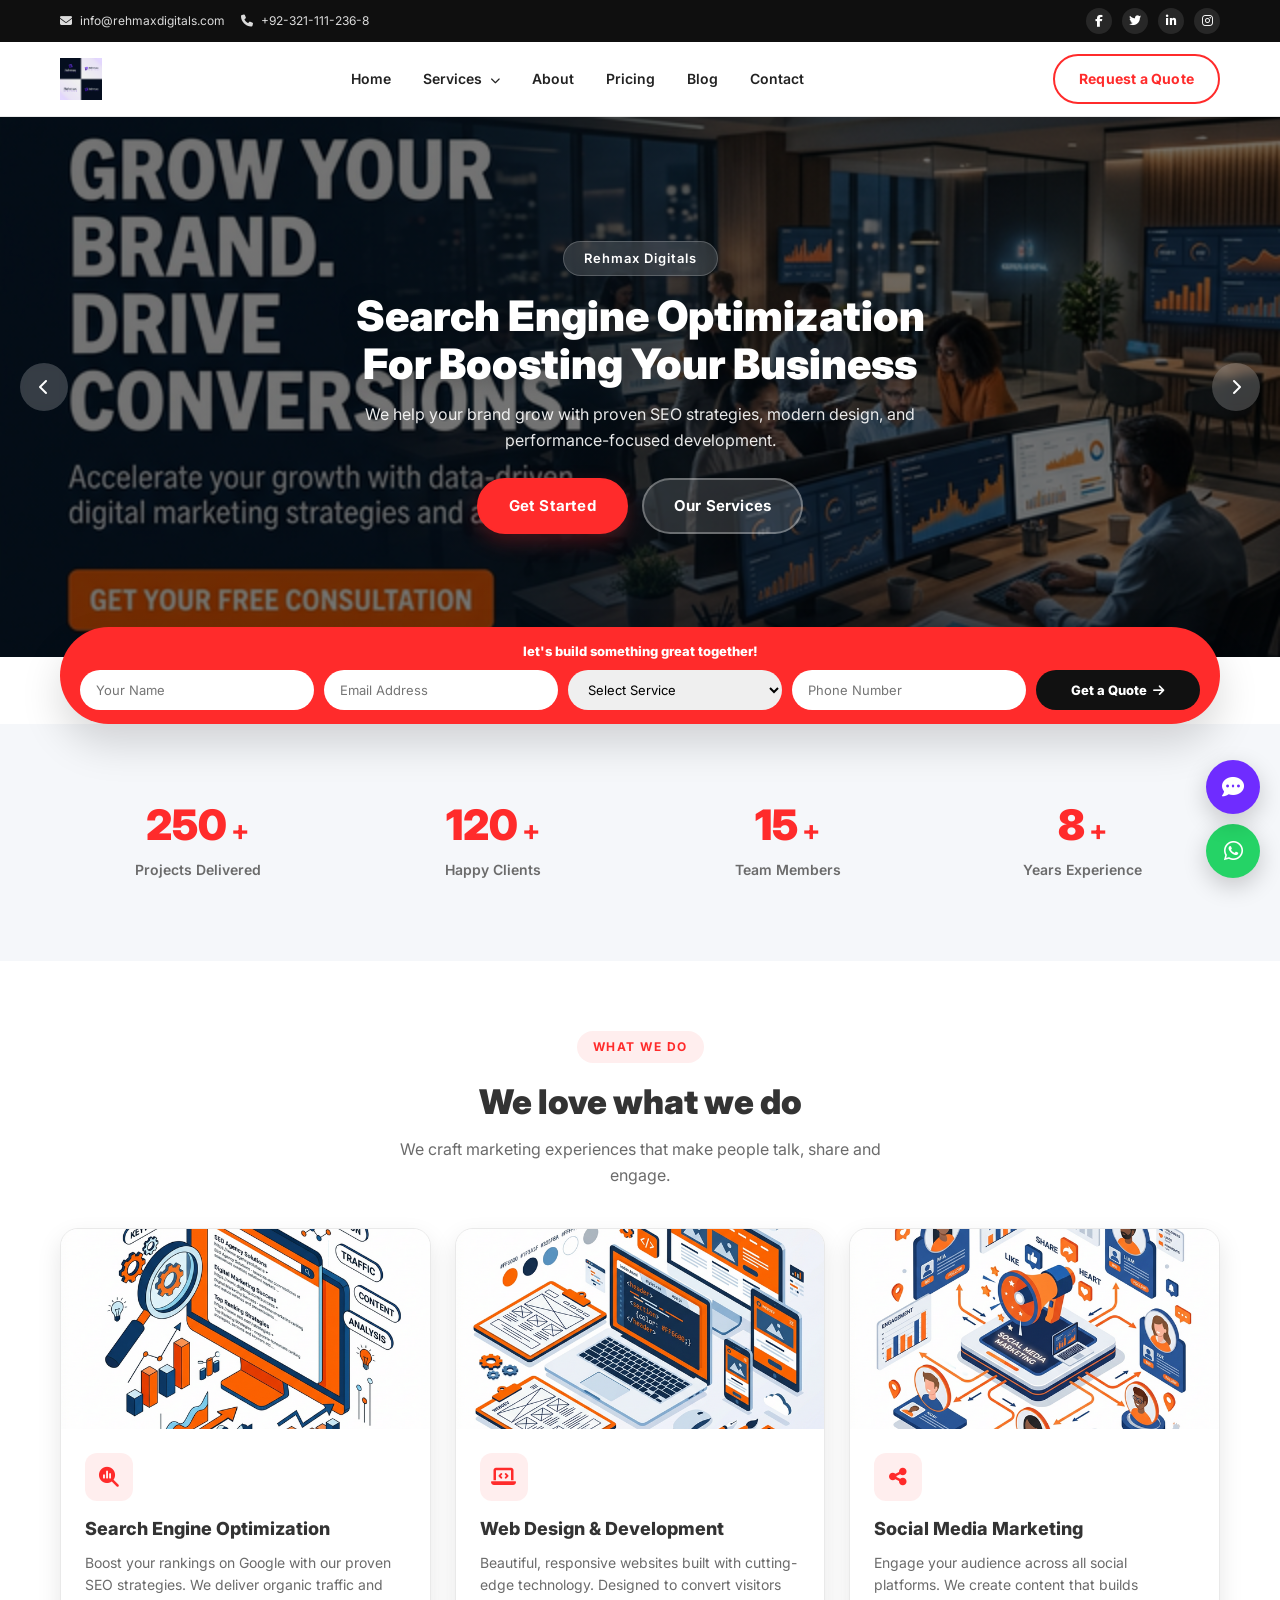
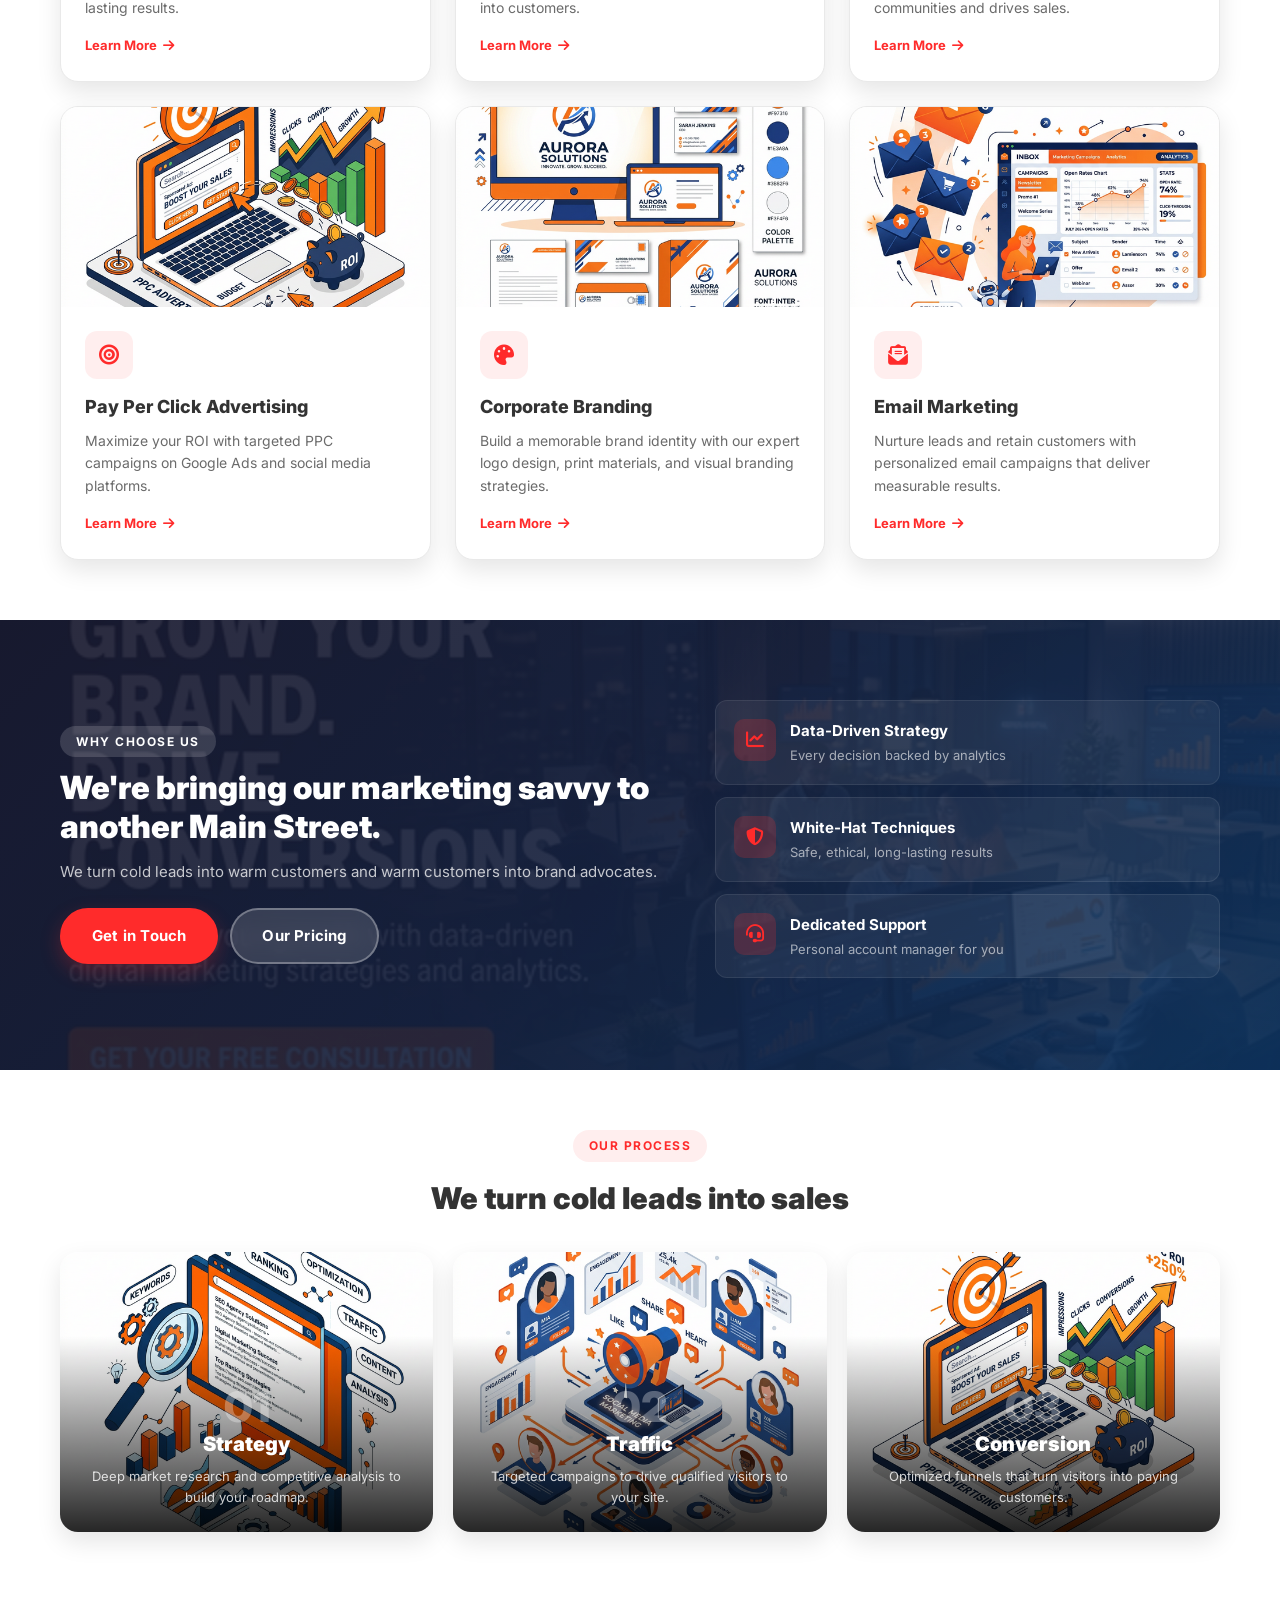
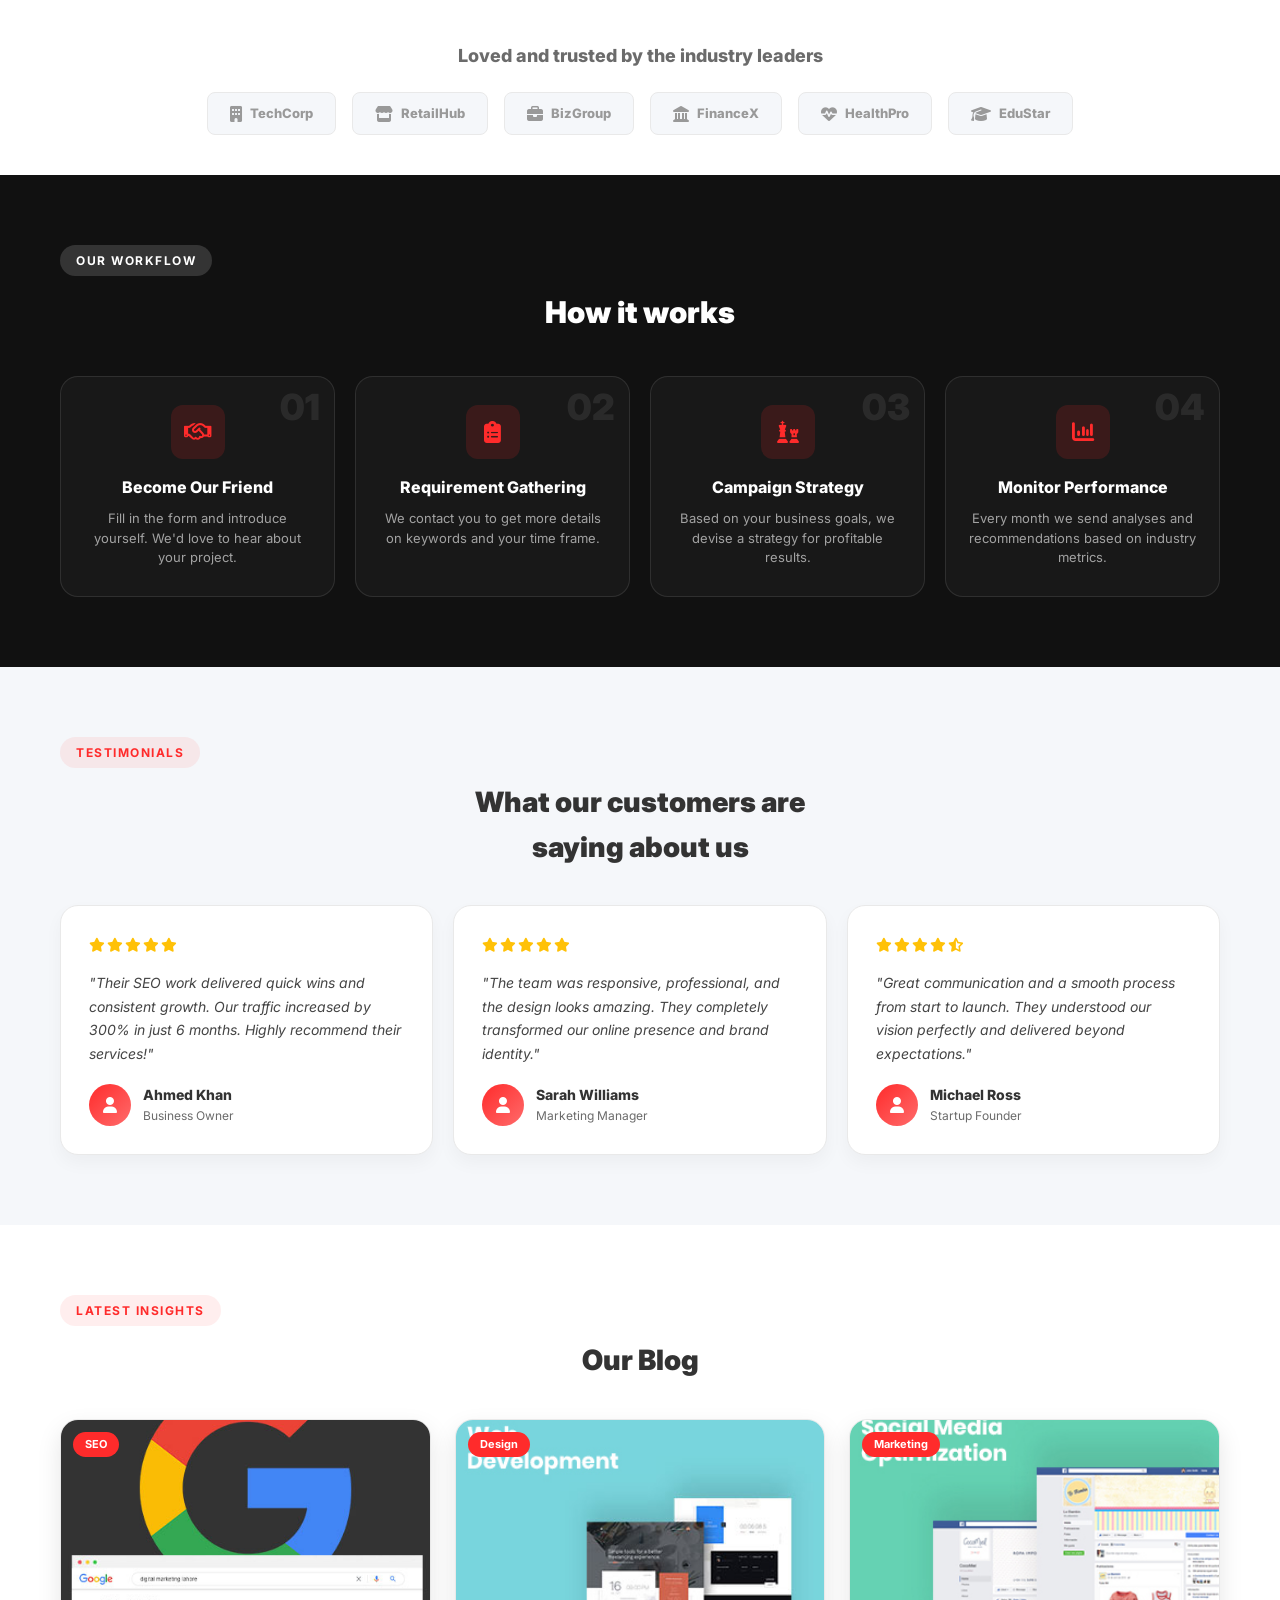
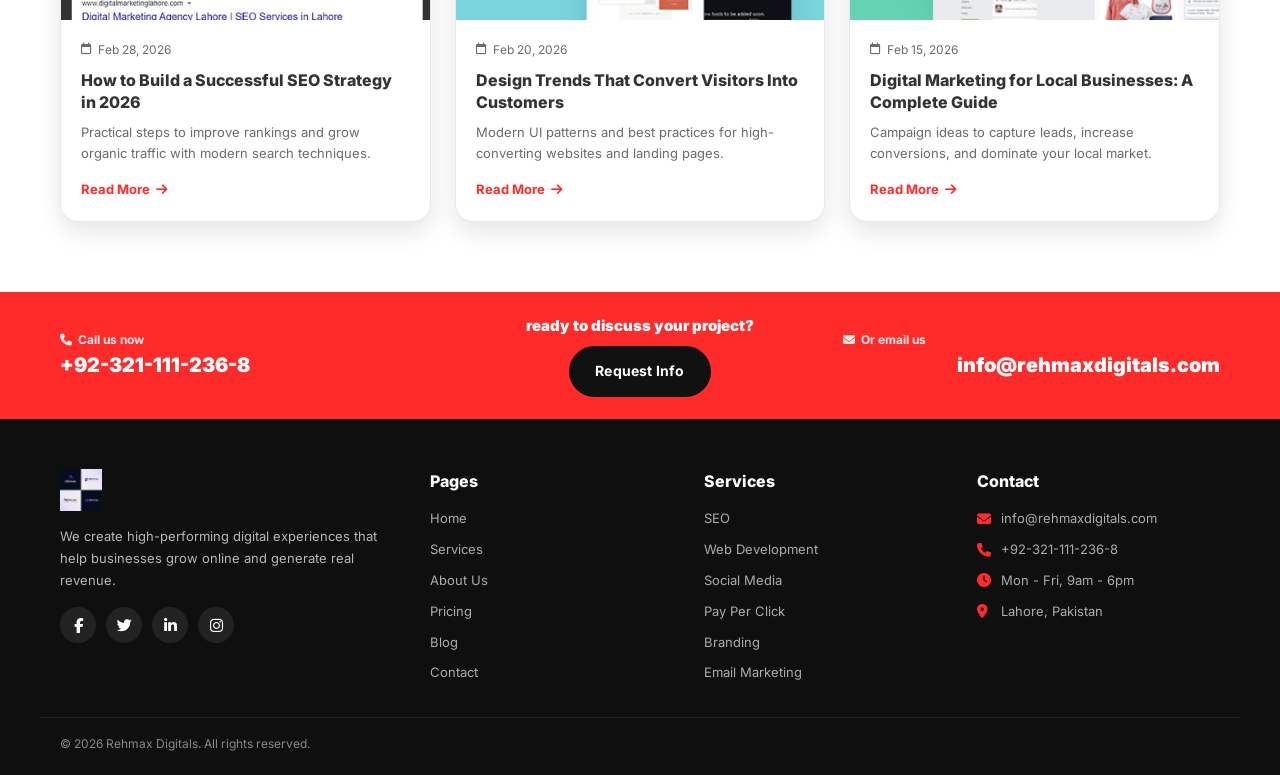
==== index.html @ 77e0606b "feat: Add initial website structure including home, about, services, contact, pricing, blog pages, a" ====
<!DOCTYPE html>
<html lang="en">

<head>
    <meta charset="UTF-8">
    <meta name="viewport" content="width=device-width, initial-scale=1.0">
    <title>Rehmax Digitals - Digital Marketing Agency</title>
    <meta name="description"
        content="Rehmax Digitals is a professional digital marketing agency providing SEO, SMM, web development, branding, and design services. Elevate your brand's online presence.">
    <link rel="stylesheet" href="style.css">
    <link href="https://fonts.googleapis.com/css2?family=Inter:wght@300;400;500;600;700;800;900&display=swap"
        rel="stylesheet">
    <link rel="stylesheet" href="https://cdnjs.cloudflare.com/ajax/libs/font-awesome/6.5.0/css/all.min.css">
</head>

<body>
    <!-- Top Bar -->
    <div class="topbar">
        <div class="container topbar__inner">
            <div class="topbar__left">
                <a class="topbar__item" href="mailto:info@rehmaxdigitals.com">
                    <i class="fa-solid fa-envelope"></i>
                    <span>info@rehmaxdigitals.com</span>
                </a>
                <a class="topbar__item" href="tel:+923211112368">
                    <i class="fa-solid fa-phone"></i>
                    <span>+92-321-111-236-8</span>
                </a>
            </div>
            <div class="topbar__right">
                <a class="topbar__social" href="#" aria-label="Facebook"><i class="fa-brands fa-facebook-f"></i></a>
                <a class="topbar__social" href="#" aria-label="Twitter"><i class="fa-brands fa-twitter"></i></a>
                <a class="topbar__social" href="#" aria-label="LinkedIn"><i class="fa-brands fa-linkedin-in"></i></a>
                <a class="topbar__social" href="#" aria-label="Instagram"><i class="fa-brands fa-instagram"></i></a>
            </div>
        </div>
    </div>

    <!-- Header with Mega Menu -->
    <header class="header" id="siteHeader">
        <div class="container header__inner">
            <a class="brand" href="index.html">
                <img src="./images/Rehmax Logo.jpg" alt="Rehmax Digitals" class="brand__logo">
            </a>
            <nav class="nav" id="navMenu">
                <a class="nav__link" href="index.html">Home</a>
                <div class="nav__dropdown">
                    <a class="nav__link nav__link--has-child" href="services.html">Services <i
                            class="fa-solid fa-chevron-down nav__chevron"></i></a>
                    <div class="mega-menu">
                        <div class="mega-menu__inner">
                            <div class="mega-menu__col">
                                <div class="mega-menu__heading">Digital Marketing</div>
                                <a class="mega-menu__link" href="services.html#seo">Search Engine Optimization</a>
                                <a class="mega-menu__link" href="services.html#smo">Social Media Optimization</a>
                                <a class="mega-menu__link" href="services.html#ppc">Pay Per Click</a>
                                <a class="mega-menu__link" href="services.html#email">Email Marketing</a>
                                <a class="mega-menu__link" href="services.html#reputation">Reputation Management</a>
                            </div>
                            <div class="mega-menu__col">
                                <div class="mega-menu__heading">Development</div>
                                <a class="mega-menu__link" href="services.html#webdev">Web Development</a>
                                <a class="mega-menu__link" href="services.html#ecommerce">Ecommerce Development</a>
                                <a class="mega-menu__link" href="services.html#app">App Development</a>
                            </div>
                            <div class="mega-menu__col">
                                <div class="mega-menu__heading">Branding &amp; Design</div>
                                <a class="mega-menu__link" href="services.html#branding">Corporate Branding</a>
                                <a class="mega-menu__link" href="services.html#logo">Logo Design</a>
                                <a class="mega-menu__link" href="services.html#graphic">Graphic Design</a>
                                <a class="mega-menu__link" href="services.html#video">Animated Videos</a>
                            </div>
                            <div class="mega-menu__col mega-menu__col--cta">
                                <div class="mega-menu__heading">Get Started</div>
                                <p class="mega-menu__desc">Ready to grow your business? Let's discuss your project
                                    today.</p>
                                <a class="btn btn--primary btn--small" href="contact.html">Request a Quote</a>
                            </div>
                        </div>
                    </div>
                </div>
                <a class="nav__link" href="about.html">About</a>
                <a class="nav__link" href="pricing.html">Pricing</a>
                <a class="nav__link" href="blog.html">Blog</a>
                <a class="nav__link" href="contact.html">Contact</a>
            </nav>
            <div class="header__actions">
                <a class="btn btn--outline" href="contact.html">Request a Quote</a>
                <button class="nav-toggle" id="navToggle" aria-label="Open menu">
                    <span class="bar"></span>
                    <span class="bar"></span>
                    <span class="bar"></span>
                </button>
            </div>
        </div>
    </header>

    <!-- Hero Slider -->
    <section class="hero">
        <div class="hero__slider" id="heroSlider">
            <div class="hero__slide is-active" data-slide="0">
                <div class="hero__bg"
                    style="background-image:linear-gradient(rgba(0,0,0,0.55),rgba(0,0,0,0.55)),url('./images/hero-1.png')">
                </div>
                <div class="container hero__content">
                    <span class="hero__badge">Rehmax Digitals</span>
                    <h1 class="hero__title">Search Engine Optimization<br>For Boosting Your Business</h1>
                    <p class="hero__text">We help your brand grow with proven SEO strategies, modern design, and
                        performance-focused development.</p>
                    <div class="hero__cta">
                        <a class="btn btn--primary btn--lg" href="contact.html">Get Started</a>
                        <a class="btn btn--glass btn--lg" href="services.html">Our Services</a>
                    </div>
                </div>
            </div>
            <div class="hero__slide" data-slide="1">
                <div class="hero__bg"
                    style="background-image:linear-gradient(rgba(0,0,0,0.55),rgba(0,0,0,0.55)),url('./images/hero-2.png')">
                </div>
                <div class="container hero__content">
                    <span class="hero__badge">Digital Excellence</span>
                    <h1 class="hero__title">Digital Marketing That<br>Drives Real Results</h1>
                    <p class="hero__text">From strategy to execution, we craft campaigns that convert and scale your
                        business.</p>
                    <div class="hero__cta">
                        <a class="btn btn--primary btn--lg" href="contact.html">Contact Us</a>
                        <a class="btn btn--glass btn--lg" href="pricing.html">See Pricing</a>
                    </div>
                </div>
            </div>
            <div class="hero__slide" data-slide="2">
                <div class="hero__bg"
                    style="background-image:linear-gradient(rgba(0,0,0,0.55),rgba(0,0,0,0.55)),url('./images/hero-3.png')">
                </div>
                <div class="container hero__content">
                    <span class="hero__badge">Creative Solutions</span>
                    <h1 class="hero__title">Creative Branding &amp; Design<br>For Modern Businesses</h1>
                    <p class="hero__text">Stand out from the crowd with stunning brand identity, web design, and visual
                        content.</p>
                    <div class="hero__cta">
                        <a class="btn btn--primary btn--lg" href="contact.html">Start a Project</a>
                        <a class="btn btn--glass btn--lg" href="about.html">About Us</a>
                    </div>
                </div>
            </div>
            <button class="hero__arrow hero__arrow--prev" id="heroPrev" aria-label="Previous slide"><i
                    class="fa-solid fa-chevron-left"></i></button>
            <button class="hero__arrow hero__arrow--next" id="heroNext" aria-label="Next slide"><i
                    class="fa-solid fa-chevron-right"></i></button>
            <div class="hero__dots" id="heroDots">
                <button class="hero__dot is-active" data-slide="0"></button>
                <button class="hero__dot" data-slide="1"></button>
                <button class="hero__dot" data-slide="2"></button>
            </div>
        </div>
    </section>

    <!-- Lead Strip -->
    <section class="lead-strip" aria-label="Lead form">
        <div class="container">
            <div class="lead-strip__card">
                <div class="lead-strip__title">let's build something great together!</div>
                <form class="lead-strip__form" id="leadForm">
                    <input class="lead-strip__input" type="text" name="name" placeholder="Your Name" required>
                    <input class="lead-strip__input" type="email" name="email" placeholder="Email Address" required>
                    <select class="lead-strip__input" name="service" required>
                        <option value="">Select Service</option>
                        <option value="seo">SEO</option>
                        <option value="web">Web Development</option>
                        <option value="marketing">Digital Marketing</option>
                        <option value="branding">Branding</option>
                        <option value="design">Graphic Design</option>
                    </select>
                    <input class="lead-strip__input" type="tel" name="phone" placeholder="Phone Number">
                    <button class="lead-strip__btn" type="submit">Get a Quote <i
                            class="fa-solid fa-arrow-right"></i></button>
                </form>
            </div>
        </div>
    </section>

    <!-- Stats Counter -->
    <section class="stats">
        <div class="container">
            <div class="stats__grid">
                <div class="stats__item">
                    <div class="stats__number" data-count="250">0</div>
                    <div class="stats__plus">+</div>
                    <div class="stats__label">Projects Delivered</div>
                </div>
                <div class="stats__item">
                    <div class="stats__number" data-count="120">0</div>
                    <div class="stats__plus">+</div>
                    <div class="stats__label">Happy Clients</div>
                </div>
                <div class="stats__item">
                    <div class="stats__number" data-count="15">0</div>
                    <div class="stats__plus">+</div>
                    <div class="stats__label">Team Members</div>
                </div>
                <div class="stats__item">
                    <div class="stats__number" data-count="8">0</div>
                    <div class="stats__plus">+</div>
                    <div class="stats__label">Years Experience</div>
                </div>
            </div>
        </div>
    </section>

    <!-- Services Section -->
    <section class="what" id="services">
        <div class="container">
            <div class="what__head">
                <span class="section-tag">What We Do</span>
                <h2 class="what__title">We love what we do</h2>
                <p class="what__sub">We craft marketing experiences that make people talk, share and engage.</p>
            </div>

            <div class="services-showcase">
                <div class="service-card-new">
                    <div class="service-card-new__img">
                        <img src="./images/seo-service.png" alt="SEO Services" loading="lazy">
                    </div>
                    <div class="service-card-new__body">
                        <div class="service-card-new__icon"><i class="fa-solid fa-magnifying-glass-chart"></i></div>
                        <h3 class="service-card-new__title">Search Engine Optimization</h3>
                        <p class="service-card-new__text">Boost your rankings on Google with our proven SEO strategies.
                            We deliver organic traffic and lasting results.</p>
                        <a class="service-card-new__link" href="services.html#seo">Learn More <i
                                class="fa-solid fa-arrow-right"></i></a>
                    </div>
                </div>
                <div class="service-card-new">
                    <div class="service-card-new__img">
                        <img src="./images/web-design-service.png" alt="Web Design" loading="lazy">
                    </div>
                    <div class="service-card-new__body">
                        <div class="service-card-new__icon"><i class="fa-solid fa-laptop-code"></i></div>
                        <h3 class="service-card-new__title">Web Design &amp; Development</h3>
                        <p class="service-card-new__text">Beautiful, responsive websites built with cutting-edge
                            technology. Designed to convert visitors into customers.</p>
                        <a class="service-card-new__link" href="services.html#webdev">Learn More <i
                                class="fa-solid fa-arrow-right"></i></a>
                    </div>
                </div>
                <div class="service-card-new">
                    <div class="service-card-new__img">
                        <img src="./images/social-media-service.png" alt="Social Media" loading="lazy">
                    </div>
                    <div class="service-card-new__body">
                        <div class="service-card-new__icon"><i class="fa-solid fa-share-nodes"></i></div>
                        <h3 class="service-card-new__title">Social Media Marketing</h3>
                        <p class="service-card-new__text">Engage your audience across all social platforms. We create
                            content that builds communities and drives sales.</p>
                        <a class="service-card-new__link" href="services.html#smo">Learn More <i
                                class="fa-solid fa-arrow-right"></i></a>
                    </div>
                </div>
                <div class="service-card-new">
                    <div class="service-card-new__img">
                        <img src="./images/ppc-service.png" alt="Pay Per Click" loading="lazy">
                    </div>
                    <div class="service-card-new__body">
                        <div class="service-card-new__icon"><i class="fa-solid fa-bullseye"></i></div>
                        <h3 class="service-card-new__title">Pay Per Click Advertising</h3>
                        <p class="service-card-new__text">Maximize your ROI with targeted PPC campaigns on Google Ads
                            and social media platforms.</p>
                        <a class="service-card-new__link" href="services.html#ppc">Learn More <i
                                class="fa-solid fa-arrow-right"></i></a>
                    </div>
                </div>
                <div class="service-card-new">
                    <div class="service-card-new__img">
                        <img src="./images/branding-service.png" alt="Branding" loading="lazy">
                    </div>
                    <div class="service-card-new__body">
                        <div class="service-card-new__icon"><i class="fa-solid fa-palette"></i></div>
                        <h3 class="service-card-new__title">Corporate Branding</h3>
                        <p class="service-card-new__text">Build a memorable brand identity with our expert logo design,
                            print materials, and visual branding strategies.</p>
                        <a class="service-card-new__link" href="services.html#branding">Learn More <i
                                class="fa-solid fa-arrow-right"></i></a>
                    </div>
                </div>
                <div class="service-card-new">
                    <div class="service-card-new__img">
                        <img src="./images/email-marketing.png" alt="Email Marketing" loading="lazy">
                    </div>
                    <div class="service-card-new__body">
                        <div class="service-card-new__icon"><i class="fa-solid fa-envelope-open-text"></i></div>
                        <h3 class="service-card-new__title">Email Marketing</h3>
                        <p class="service-card-new__text">Nurture leads and retain customers with personalized email
                            campaigns that deliver measurable results.</p>
                        <a class="service-card-new__link" href="services.html#email">Learn More <i
                                class="fa-solid fa-arrow-right"></i></a>
                    </div>
                </div>
            </div>
        </div>
    </section>

    <!-- CTA Banner -->
    <section class="cta-banner">
        <div class="cta-banner__overlay"></div>
        <div class="container cta-banner__inner">
            <div class="cta-banner__left">
                <span class="section-tag section-tag--light">Why Choose Us</span>
                <h2 class="cta-banner__title">We're bringing our marketing savvy to another Main Street.</h2>
                <p class="cta-banner__text">We turn cold leads into warm customers and warm customers into brand
                    advocates.</p>
                <div class="cta-banner__btns">
                    <a class="btn btn--primary btn--lg" href="contact.html">Get in Touch</a>
                    <a class="btn btn--glass btn--lg" href="pricing.html">Our Pricing</a>
                </div>
            </div>
            <div class="cta-banner__right">
                <div class="cta-banner__feature">
                    <div class="cta-banner__feature-icon"><i class="fa-solid fa-chart-line"></i></div>
                    <div>
                        <div class="cta-banner__feature-title">Data-Driven Strategy</div>
                        <div class="cta-banner__feature-text">Every decision backed by analytics</div>
                    </div>
                </div>
                <div class="cta-banner__feature">
                    <div class="cta-banner__feature-icon"><i class="fa-solid fa-shield-halved"></i></div>
                    <div>
                        <div class="cta-banner__feature-title">White-Hat Techniques</div>
                        <div class="cta-banner__feature-text">Safe, ethical, long-lasting results</div>
                    </div>
                </div>
                <div class="cta-banner__feature">
                    <div class="cta-banner__feature-icon"><i class="fa-solid fa-headset"></i></div>
                    <div>
                        <div class="cta-banner__feature-title">Dedicated Support</div>
                        <div class="cta-banner__feature-text">Personal account manager for you</div>
                    </div>
                </div>
            </div>
        </div>
    </section>

    <!-- Tiles: Strategy -> Traffic -> Conversion -->
    <section class="tiles">
        <div class="container">
            <span class="section-tag">Our Process</span>
            <h2 class="tiles__title">We turn cold leads into sales</h2>
            <div class="tiles__grid">
                <div class="tile">
                    <div class="tile__img">
                        <img src="./images/seo-service.png" alt="Strategy" loading="lazy">
                    </div>
                    <div class="tile__overlay">
                        <div class="tile__number">01</div>
                        <div class="tile__label">Strategy</div>
                        <p class="tile__desc">Deep market research and competitive analysis to build your roadmap.</p>
                    </div>
                </div>
                <div class="tile">
                    <div class="tile__img">
                        <img src="./images/social-media-service.png" alt="Traffic" loading="lazy">
                    </div>
                    <div class="tile__overlay">
                        <div class="tile__number">02</div>
                        <div class="tile__label">Traffic</div>
                        <p class="tile__desc">Targeted campaigns to drive qualified visitors to your site.</p>
                    </div>
                </div>
                <div class="tile">
                    <div class="tile__img">
                        <img src="./images/ppc-service.png" alt="Conversion" loading="lazy">
                    </div>
                    <div class="tile__overlay">
                        <div class="tile__number">03</div>
                        <div class="tile__label">Conversion</div>
                        <p class="tile__desc">Optimized funnels that turn visitors into paying customers.</p>
                    </div>
                </div>
            </div>
        </div>
    </section>

    <!-- Trusted By -->
    <section class="trusted">
        <div class="container">
            <h3 class="trusted__title">Loved and trusted by the industry leaders</h3>
            <div class="trusted__logos">
                <div class="trusted__logo"><i class="fa-solid fa-building"></i> TechCorp</div>
                <div class="trusted__logo"><i class="fa-solid fa-store"></i> RetailHub</div>
                <div class="trusted__logo"><i class="fa-solid fa-briefcase"></i> BizGroup</div>
                <div class="trusted__logo"><i class="fa-solid fa-landmark"></i> FinanceX</div>
                <div class="trusted__logo"><i class="fa-solid fa-heart-pulse"></i> HealthPro</div>
                <div class="trusted__logo"><i class="fa-solid fa-graduation-cap"></i> EduStar</div>
            </div>
        </div>
    </section>

    <!-- How It Works -->
    <section class="how" aria-label="How it works">
        <div class="container">
            <span class="section-tag section-tag--light">Our Workflow</span>
            <h2 class="how__title">How it works</h2>
            <div class="how__grid">
                <div class="how__item">
                    <div class="how__step-num">01</div>
                    <div class="how__icon"><i class="fa-regular fa-handshake"></i></div>
                    <div class="how__name">Become Our Friend</div>
                    <p class="how__desc">Fill in the form and introduce yourself. We'd love to hear about your project.
                    </p>
                </div>
                <div class="how__item">
                    <div class="how__step-num">02</div>
                    <div class="how__icon"><i class="fa-solid fa-clipboard-list"></i></div>
                    <div class="how__name">Requirement Gathering</div>
                    <p class="how__desc">We contact you to get more details on keywords and your time frame.</p>
                </div>
                <div class="how__item">
                    <div class="how__step-num">03</div>
                    <div class="how__icon"><i class="fa-solid fa-chess"></i></div>
                    <div class="how__name">Campaign Strategy</div>
                    <p class="how__desc">Based on your business goals, we devise a strategy for profitable results.</p>
                </div>
                <div class="how__item">
                    <div class="how__step-num">04</div>
                    <div class="how__icon"><i class="fa-solid fa-chart-column"></i></div>
                    <div class="how__name">Monitor Performance</div>
                    <p class="how__desc">Every month we send analyses and recommendations based on industry metrics.</p>
                </div>
            </div>
        </div>
    </section>

    <!-- Reviews -->
    <section class="reviews">
        <div class="container">
            <span class="section-tag">Testimonials</span>
            <h2 class="reviews__title">What our customers are<br>saying about us</h2>
            <div class="reviews__grid">
                <div class="review">
                    <div class="review__stars">
                        <i class="fa-solid fa-star"></i><i class="fa-solid fa-star"></i><i
                            class="fa-solid fa-star"></i><i class="fa-solid fa-star"></i><i
                            class="fa-solid fa-star"></i>
                    </div>
                    <div class="review__quote">"Their SEO work delivered quick wins and consistent growth. Our traffic
                        increased by 300% in just 6 months. Highly recommend their services!"</div>
                    <div class="review__author">
                        <div class="review__avatar"><i class="fa-solid fa-user"></i></div>
                        <div class="review__meta">
                            <span class="review__name">Ahmed Khan</span>
                            <span class="review__role">Business Owner</span>
                        </div>
                    </div>
                </div>
                <div class="review">
                    <div class="review__stars">
                        <i class="fa-solid fa-star"></i><i class="fa-solid fa-star"></i><i
                            class="fa-solid fa-star"></i><i class="fa-solid fa-star"></i><i
                            class="fa-solid fa-star"></i>
                    </div>
                    <div class="review__quote">"The team was responsive, professional, and the design looks amazing.
                        They completely transformed our online presence and brand identity."</div>
                    <div class="review__author">
                        <div class="review__avatar"><i class="fa-solid fa-user"></i></div>
                        <div class="review__meta">
                            <span class="review__name">Sarah Williams</span>
                            <span class="review__role">Marketing Manager</span>
                        </div>
                    </div>
                </div>
                <div class="review">
                    <div class="review__stars">
                        <i class="fa-solid fa-star"></i><i class="fa-solid fa-star"></i><i
                            class="fa-solid fa-star"></i><i class="fa-solid fa-star"></i><i
                            class="fa-solid fa-star-half-stroke"></i>
                    </div>
                    <div class="review__quote">"Great communication and a smooth process from start to launch. They
                        understood our vision perfectly and delivered beyond expectations."</div>
                    <div class="review__author">
                        <div class="review__avatar"><i class="fa-solid fa-user"></i></div>
                        <div class="review__meta">
                            <span class="review__name">Michael Ross</span>
                            <span class="review__role">Startup Founder</span>
                        </div>
                    </div>
                </div>
            </div>
        </div>
    </section>

    <!-- Blog -->
    <section class="blog" id="blog">
        <div class="container">
            <span class="section-tag">Latest Insights</span>
            <h2 class="blog__title">Our Blog</h2>
            <div class="blog__grid">
                <article class="blog-card">
                    <div class="blog-card__img">
                        <img src="./images/seo_2.jpg" alt="SEO Strategy" loading="lazy">
                        <span class="blog-card__cat">SEO</span>
                    </div>
                    <div class="blog-card__body">
                        <div class="blog-card__date"><i class="fa-regular fa-calendar"></i> Feb 28, 2026</div>
                        <h3 class="blog-card__title">How to Build a Successful SEO Strategy in 2026</h3>
                        <p class="blog-card__text">Practical steps to improve rankings and grow organic traffic with
                            modern search techniques.</p>
                        <a class="blog-card__more" href="blog.html">Read More <i
                                class="fa-solid fa-arrow-right"></i></a>
                    </div>
                </article>
                <article class="blog-card">
                    <div class="blog-card__img">
                        <img src="./images/web_development_image.jpg" alt="Design Trends" loading="lazy">
                        <span class="blog-card__cat">Design</span>
                    </div>
                    <div class="blog-card__body">
                        <div class="blog-card__date"><i class="fa-regular fa-calendar"></i> Feb 20, 2026</div>
                        <h3 class="blog-card__title">Design Trends That Convert Visitors Into Customers</h3>
                        <p class="blog-card__text">Modern UI patterns and best practices for high-converting websites
                            and landing pages.</p>
                        <a class="blog-card__more" href="blog.html">Read More <i
                                class="fa-solid fa-arrow-right"></i></a>
                    </div>
                </article>
                <article class="blog-card">
                    <div class="blog-card__img">
                        <img src="./images/social_media_optimization_image.jpg" alt="Digital Marketing" loading="lazy">
                        <span class="blog-card__cat">Marketing</span>
                    </div>
                    <div class="blog-card__body">
                        <div class="blog-card__date"><i class="fa-regular fa-calendar"></i> Feb 15, 2026</div>
                        <h3 class="blog-card__title">Digital Marketing for Local Businesses: A Complete Guide</h3>
                        <p class="blog-card__text">Campaign ideas to capture leads, increase conversions, and dominate
                            your local market.</p>
                        <a class="blog-card__more" href="blog.html">Read More <i
                                class="fa-solid fa-arrow-right"></i></a>
                    </div>
                </article>
            </div>
        </div>
    </section>

    <!-- Final CTA -->
    <section class="final-cta" id="contact">
        <div class="container final-cta__inner">
            <div class="final-cta__left">
                <div class="final-cta__small"><i class="fa-solid fa-phone"></i> Call us now</div>
                <div class="final-cta__big">+92-321-111-236-8</div>
            </div>
            <div class="final-cta__center">
                <div class="final-cta__question">ready to discuss your project?</div>
                <a class="btn btn--dark" href="contact.html">Request Info</a>
            </div>
            <div class="final-cta__right">
                <div class="final-cta__small"><i class="fa-solid fa-envelope"></i> Or email us</div>
                <div class="final-cta__big">info@rehmaxdigitals.com</div>
            </div>
        </div>
    </section>

    <!-- Footer -->
    <footer class="footer">
        <div class="container footer__grid">
            <div class="footer__brand">
                <img src="./images/Rehmax Logo.jpg" alt="Rehmax Digitals" class="footer__logo">
                <p class="footer__text">We create high-performing digital experiences that help businesses grow online
                    and generate real revenue.</p>
                <div class="footer__socials">
                    <a class="footer__social-link" href="#" aria-label="Facebook"><i
                            class="fa-brands fa-facebook-f"></i></a>
                    <a class="footer__social-link" href="#" aria-label="Twitter"><i
                            class="fa-brands fa-twitter"></i></a>
                    <a class="footer__social-link" href="#" aria-label="LinkedIn"><i
                            class="fa-brands fa-linkedin-in"></i></a>
                    <a class="footer__social-link" href="#" aria-label="Instagram"><i
                            class="fa-brands fa-instagram"></i></a>
                </div>
            </div>
            <div class="footer__col">
                <div class="footer__title">Pages</div>
                <a class="footer__link" href="index.html">Home</a>
                <a class="footer__link" href="services.html">Services</a>
                <a class="footer__link" href="about.html">About Us</a>
                <a class="footer__link" href="pricing.html">Pricing</a>
                <a class="footer__link" href="blog.html">Blog</a>
                <a class="footer__link" href="contact.html">Contact</a>
            </div>
            <div class="footer__col">
                <div class="footer__title">Services</div>
                <a class="footer__link" href="services.html#seo">SEO</a>
                <a class="footer__link" href="services.html#webdev">Web Development</a>
                <a class="footer__link" href="services.html#smo">Social Media</a>
                <a class="footer__link" href="services.html#ppc">Pay Per Click</a>
                <a class="footer__link" href="services.html#branding">Branding</a>
                <a class="footer__link" href="services.html#email">Email Marketing</a>
            </div>
            <div class="footer__col">
                <div class="footer__title">Contact</div>
                <div class="footer__contact-item"><i class="fa-solid fa-envelope"></i> info@rehmaxdigitals.com</div>
                <div class="footer__contact-item"><i class="fa-solid fa-phone"></i> +92-321-111-236-8</div>
                <div class="footer__contact-item"><i class="fa-solid fa-clock"></i> Mon - Fri, 9am - 6pm</div>
                <div class="footer__contact-item"><i class="fa-solid fa-location-dot"></i> Lahore, Pakistan</div>
            </div>
        </div>
        <div class="container footer__bottom">&copy; 2026 Rehmax Digitals. All rights reserved.</div>
    </footer>

    <!-- Floating Buttons -->
    <a class="float float--whatsapp" href="https://wa.me/923211112368" target="_blank" aria-label="WhatsApp"><i
            class="fa-brands fa-whatsapp"></i></a>
    <button class="float float--chat" id="chatToggle" aria-label="Chat">
        <i class="fa-solid fa-comment-dots"></i>
    </button>
    <div class="chat" id="chatWidget" aria-hidden="true">
        <div class="chat__head">
            <div class="chat__title">Need help?</div>
            <button class="chat__close" id="chatClose" aria-label="Close chat"><i
                    class="fa-solid fa-xmark"></i></button>
        </div>
        <div class="chat__body">
            <div class="chat__msg">Hi! How can we help you today?</div>
        </div>
        <div class="chat__foot">
            <input class="chat__input" type="text" placeholder="Type a message...">
            <button class="chat__send" type="button"><i class="fa-solid fa-paper-plane"></i></button>
        </div>
    </div>

    <script src="script.js"></script>
</body>

</html>
---- style.css ----
/* ============================================
   REHMAX DIGITALS - COMPREHENSIVE STYLESHEET
   ============================================ */

/* CSS Variables */
:root {
    --primary: #ff2b2b;
    --primary-dark: #e11919;
    --primary-rgb: 255, 43, 43;
    --accent: #f36d21;
    --black: #111111;
    --black-2: #1c1c1c;
    --dark: #0f0f0f;
    --muted: #6b6b6b;
    --light-gray: #f5f7fa;
    --border: #e9e9e9;
    --shadow: 0 10px 25px rgba(0,0,0,0.10);
    --shadow-lg: 0 20px 40px rgba(0,0,0,0.15);
    --radius: 12px;
    --radius-lg: 18px;
    --transition: 0.3s ease;
}

/* Reset */
*, *::before, *::after { margin: 0; padding: 0; box-sizing: border-box; }
html { scroll-behavior: smooth; }
body {
    font-family: 'Inter', sans-serif;
    line-height: 1.6;
    color: #333;
    overflow-x: hidden;
    font-size: 15px;
    background: #fff;
}
img { max-width: 100%; height: auto; display: block; }
a { text-decoration: none; color: inherit; }
button { font-family: inherit; }

.container { max-width: 1200px; margin: 0 auto; padding: 0 20px; }

/* Scrollbar */
::-webkit-scrollbar { width: 8px; }
::-webkit-scrollbar-track { background: #f1f1f1; }
::-webkit-scrollbar-thumb { background: var(--primary); border-radius: 4px; }

/* Section Tag */
.section-tag {
    display: inline-block;
    background: rgba(var(--primary-rgb), 0.08);
    color: var(--primary);
    font-weight: 700;
    font-size: 12px;
    text-transform: uppercase;
    letter-spacing: 1.5px;
    padding: 6px 16px;
    border-radius: 999px;
    margin-bottom: 12px;
}
.section-tag--light {
    background: rgba(255,255,255,0.15);
    color: #fff;
}

/* ============ TOPBAR ============ */
.topbar {
    position: sticky; top: 0; z-index: 1100;
    background: var(--dark); color: #fff; font-size: 12px;
}
.topbar__inner {
    display: flex; align-items: center; justify-content: space-between; padding: 8px 20px;
}
.topbar__left { display: flex; gap: 16px; align-items: center; }
.topbar__item {
    display: inline-flex; gap: 8px; align-items: center;
    color: rgba(255,255,255,0.85); transition: color var(--transition);
}
.topbar__item:hover { color: #fff; }
.topbar__right { display: inline-flex; gap: 10px; }
.topbar__social {
    width: 26px; height: 26px; border-radius: 50%;
    display: inline-flex; align-items: center; justify-content: center;
    background: rgba(255,255,255,0.10); color: #fff;
    transition: background var(--transition);
}
.topbar__social:hover { background: var(--primary); }

/* ============ HEADER & MEGA MENU ============ */
.header {
    position: sticky; top: 36px; z-index: 1050;
    background: #fff; border-bottom: 1px solid var(--border); width: 100%;
}
.header__inner {
    display: flex; align-items: center; justify-content: space-between;
    padding: 12px 20px; gap: 16px;
}
.brand { display: inline-flex; align-items: center; }
.brand__logo { height: 42px; width: auto; }
.nav { display: flex; gap: 4px; align-items: center; }
.nav__link {
    color: #222; font-weight: 600; font-size: 14px;
    padding: 10px 14px; border-radius: 8px;
    transition: all var(--transition); position: relative;
}
.nav__link:hover, .nav__link--active { color: var(--primary); background: rgba(var(--primary-rgb), 0.04); }
.nav__chevron { font-size: 10px; margin-left: 4px; transition: transform var(--transition); }
.nav__dropdown { position: relative; }
.nav__dropdown:hover .nav__chevron { transform: rotate(180deg); }
.nav__dropdown:hover .mega-menu { opacity: 1; visibility: visible; transform: translateY(0); pointer-events: auto; }

.mega-menu {
    position: absolute; left: 50%; transform: translateX(-50%) translateY(10px);
    top: 100%; width: 720px; background: #fff;
    border-radius: var(--radius-lg); box-shadow: var(--shadow-lg);
    border: 1px solid var(--border); opacity: 0; visibility: hidden;
    pointer-events: none; transition: all 0.25s ease; z-index: 100; padding: 6px;
}
.mega-menu__inner { display: grid; grid-template-columns: repeat(4, 1fr); gap: 0; }
.mega-menu__col { padding: 20px; }
.mega-menu__col:not(:last-child) { border-right: 1px solid var(--border); }
.mega-menu__col--cta { background: var(--light-gray); border-radius: 0 calc(var(--radius-lg) - 6px) calc(var(--radius-lg) - 6px) 0; }
.mega-menu__heading { font-weight: 800; font-size: 13px; color: var(--black); margin-bottom: 12px; text-transform: uppercase; letter-spacing: 0.5px; }
.mega-menu__link {
    display: block; font-size: 13px; color: var(--muted);
    padding: 6px 0; transition: all var(--transition); font-weight: 500;
}
.mega-menu__link:hover { color: var(--primary); padding-left: 6px; }
.mega-menu__desc { font-size: 13px; color: var(--muted); margin-bottom: 14px; line-height: 1.5; }

.header__actions { display: flex; align-items: center; gap: 12px; }
.nav-toggle { display: none; border: 0; background: transparent; padding: 6px; cursor: pointer; flex-direction: column; }
.bar { width: 25px; height: 3px; background: #333; margin: 3px 0; transition: var(--transition); border-radius: 2px; }

/* ============ BUTTONS ============ */
.btn {
    border-radius: 999px; padding: 12px 24px; font-weight: 700;
    font-size: 14px; letter-spacing: 0.2px; cursor: pointer;
    transition: all var(--transition); display: inline-flex;
    align-items: center; gap: 8px; border: 2px solid transparent;
}
.btn--primary { background: var(--primary); color: #fff; border-color: var(--primary); box-shadow: 0 8px 20px rgba(var(--primary-rgb), 0.25); }
.btn--primary:hover { background: var(--primary-dark); border-color: var(--primary-dark); transform: translateY(-2px); box-shadow: 0 12px 28px rgba(var(--primary-rgb), 0.35); }
.btn--outline { background: transparent; border-color: var(--primary); color: var(--primary); }
.btn--outline:hover { background: var(--primary); color: #fff; }
.btn--glass { background: rgba(255,255,255,0.15); color: #fff; border-color: rgba(255,255,255,0.3); backdrop-filter: blur(10px); }
.btn--glass:hover { background: rgba(255,255,255,0.25); transform: translateY(-2px); }
.btn--dark { background: var(--black); color: #fff; border-color: var(--black); }
.btn--dark:hover { background: #000; transform: translateY(-2px); }
.btn--small { padding: 8px 16px; font-size: 12px; }
.btn--lg { padding: 14px 30px; font-size: 15px; }
.btn--white { background: #fff; color: var(--primary); border-color: #fff; }
.btn--white:hover { background: var(--light-gray); }

/* ============ HERO SLIDER ============ */
.hero { padding: 0; }
.hero__slider { position: relative; height: 540px; overflow: hidden; }
.hero__slide {
    position: absolute; inset: 0; opacity: 0; pointer-events: none;
    transition: opacity 0.7s ease;
}
.hero__slide.is-active { opacity: 1; pointer-events: auto; }
.hero__bg {
    position: absolute; inset: 0;
    background-size: cover; background-position: center;
}
.hero__content {
    position: relative; z-index: 1; height: 100%;
    display: flex; flex-direction: column; justify-content: center;
    align-items: center; text-align: center; color: #fff; padding: 40px 0;
}
.hero__badge {
    display: inline-block; background: rgba(255,255,255,0.15);
    backdrop-filter: blur(10px); border: 1px solid rgba(255,255,255,0.2);
    padding: 6px 20px; border-radius: 999px; font-size: 13px;
    font-weight: 600; letter-spacing: 1px; margin-bottom: 16px;
    animation: fadeInDown 0.8s ease;
}
.hero__title {
    font-size: 42px; font-weight: 900; line-height: 1.15;
    max-width: 760px; margin-bottom: 14px; animation: fadeInUp 0.8s ease;
    text-shadow: 0 2px 20px rgba(0,0,0,0.3);
}
.hero__text {
    max-width: 600px; color: rgba(255,255,255,0.9); margin-bottom: 24px;
    font-size: 16px; animation: fadeInUp 0.8s ease 0.15s both;
}
.hero__cta { display: flex; justify-content: center; gap: 14px; animation: fadeInUp 0.8s ease 0.3s both; }
.hero__arrow {
    position: absolute; top: 50%; transform: translateY(-50%);
    width: 48px; height: 48px; border-radius: 50%; border: 0; cursor: pointer;
    background: rgba(255,255,255,0.2); backdrop-filter: blur(5px);
    color: #fff; display: inline-flex; align-items: center; justify-content: center;
    z-index: 2; transition: all var(--transition); font-size: 16px;
}
.hero__arrow:hover { background: rgba(255,255,255,0.35); }
.hero__arrow--prev { left: 20px; }
.hero__arrow--next { right: 20px; }
.hero__dots {
    position: absolute; bottom: 20px; left: 50%; transform: translateX(-50%);
    display: flex; gap: 8px; z-index: 3;
}
.hero__dot {
    width: 10px; height: 10px; border-radius: 50%; border: 2px solid rgba(255,255,255,0.6);
    background: transparent; cursor: pointer; transition: all var(--transition); padding: 0;
}
.hero__dot.is-active { background: #fff; border-color: #fff; width: 28px; border-radius: 999px; }

/* ============ LEAD STRIP ============ */
.lead-strip { padding: 0; margin-top: -30px; position: relative; z-index: 5; }
.lead-strip__card {
    background: var(--primary); border-radius: 999px;
    padding: 14px 20px; box-shadow: var(--shadow-lg);
}
.lead-strip__title {
    color: #fff; font-weight: 800; text-transform: lowercase;
    text-align: center; margin-bottom: 8px; font-size: 13px;
}
.lead-strip__form {
    display: grid; grid-template-columns: 1.1fr 1.2fr 1.3fr 1fr 1fr;
    gap: 10px; align-items: center;
}
.lead-strip__input {
    height: 40px; border-radius: 999px; border: 0; padding: 0 16px;
    font-size: 13px; outline: none; font-family: inherit;
}
.lead-strip__btn {
    height: 40px; border-radius: 999px; border: 0; cursor: pointer;
    font-weight: 800; background: var(--black); color: #fff; font-family: inherit;
    font-size: 13px; transition: all var(--transition);
    display: inline-flex; align-items: center; justify-content: center; gap: 6px;
}
.lead-strip__btn:hover { background: #000; transform: translateY(-1px); }

/* ============ STATS ============ */
.stats { padding: 56px 0; background: var(--light-gray); }
.stats__grid { display: grid; grid-template-columns: repeat(4, 1fr); gap: 20px; }
.stats__item { text-align: center; padding: 24px 16px; }
.stats__number {
    font-size: 42px; font-weight: 900; color: var(--primary);
    display: inline; line-height: 1;
}
.stats__plus { display: inline; font-size: 28px; font-weight: 700; color: var(--primary); }
.stats__label { color: var(--muted); font-weight: 600; margin-top: 6px; font-size: 14px; }

/* ============ SERVICES SHOWCASE ============ */
.what { padding: 70px 0 60px; }
.what__head { text-align: center; margin-bottom: 40px; }
.what__title { font-size: 34px; font-weight: 900; margin-bottom: 8px; }
.what__sub { color: var(--muted); font-size: 16px; max-width: 500px; margin: 0 auto; }

.services-showcase { display: grid; grid-template-columns: repeat(3, 1fr); gap: 24px; }
.service-card-new {
    background: #fff; border-radius: var(--radius-lg); overflow: hidden;
    box-shadow: var(--shadow); transition: all var(--transition);
    border: 1px solid var(--border);
}
.service-card-new:hover { transform: translateY(-8px); box-shadow: var(--shadow-lg); }
.service-card-new__img {
    height: 200px; overflow: hidden; background: var(--light-gray);
    display: flex; align-items: center; justify-content: center;
}
.service-card-new__img img { width: 100%; height: 100%; object-fit: cover; transition: transform 0.5s ease; }
.service-card-new:hover .service-card-new__img img { transform: scale(1.08); }
.service-card-new__body { padding: 24px; }
.service-card-new__icon {
    width: 48px; height: 48px; border-radius: 12px;
    background: rgba(var(--primary-rgb), 0.08); color: var(--primary);
    display: flex; align-items: center; justify-content: center;
    font-size: 20px; margin-bottom: 14px;
}
.service-card-new__title { font-size: 18px; font-weight: 800; margin-bottom: 8px; }
.service-card-new__text { color: var(--muted); font-size: 14px; line-height: 1.6; margin-bottom: 14px; }
.service-card-new__link {
    color: var(--primary); font-weight: 700; font-size: 13px;
    display: inline-flex; align-items: center; gap: 6px; transition: gap var(--transition);
}
.service-card-new__link:hover { gap: 10px; }

/* ============ CTA BANNER ============ */
.cta-banner {
    padding: 80px 0; position: relative; overflow: hidden;
    background: linear-gradient(135deg, #1a1a2e 0%, #16213e 50%, #0f3460 100%);
    color: #fff;
}
.cta-banner__overlay {
    position: absolute; inset: 0;
    background: url('./images/hero-1.png') center/cover no-repeat;
    opacity: 0.08;
}
.cta-banner__inner {
    position: relative; z-index: 1;
    display: grid; grid-template-columns: 1.2fr 1fr; gap: 50px; align-items: center;
}
.cta-banner__title { font-size: 32px; font-weight: 900; margin-bottom: 14px; line-height: 1.2; }
.cta-banner__text { color: rgba(255,255,255,0.75); margin-bottom: 24px; font-size: 15px; }
.cta-banner__btns { display: flex; gap: 12px; }
.cta-banner__feature {
    display: flex; gap: 14px; align-items: flex-start;
    padding: 18px; border-radius: var(--radius);
    background: rgba(255,255,255,0.06); border: 1px solid rgba(255,255,255,0.08);
    margin-bottom: 12px; transition: all var(--transition);
}
.cta-banner__feature:hover { background: rgba(255,255,255,0.1); transform: translateX(4px); }
.cta-banner__feature-icon {
    width: 42px; height: 42px; border-radius: 10px;
    background: rgba(var(--primary-rgb), 0.2); color: var(--primary);
    display: flex; align-items: center; justify-content: center;
    font-size: 18px; flex-shrink: 0;
}
.cta-banner__feature-title { font-weight: 700; font-size: 15px; margin-bottom: 2px; }
.cta-banner__feature-text { font-size: 13px; color: rgba(255,255,255,0.6); }

/* ============ TILES ============ */
.tiles { padding: 60px 0 70px; text-align: center; }
.tiles__title { font-size: 30px; font-weight: 900; margin-bottom: 30px; }
.tiles__grid { display: grid; grid-template-columns: repeat(3, 1fr); gap: 20px; }
.tile {
    border-radius: var(--radius-lg); overflow: hidden;
    box-shadow: var(--shadow); position: relative; height: 280px;
    cursor: pointer;
}
.tile__img { position: absolute; inset: 0; }
.tile__img img { width: 100%; height: 100%; object-fit: cover; transition: transform 0.6s ease; }
.tile:hover .tile__img img { transform: scale(1.08); }
.tile__overlay {
    position: absolute; inset: 0;
    background: linear-gradient(transparent 30%, rgba(0,0,0,0.85));
    display: flex; flex-direction: column; justify-content: flex-end;
    padding: 24px; color: #fff; transition: all var(--transition);
}
.tile:hover .tile__overlay { background: linear-gradient(transparent 10%, rgba(var(--primary-rgb),0.85)); }
.tile__number { font-size: 42px; font-weight: 900; opacity: 0.3; line-height: 1; }
.tile__label { font-size: 20px; font-weight: 900; margin-bottom: 6px; }
.tile__desc { font-size: 13px; opacity: 0.8; }

/* ============ TRUSTED ============ */
.trusted { padding: 40px 0; background: #fff; }
.trusted__title { text-align: center; font-weight: 800; margin-bottom: 22px; font-size: 18px; color: var(--muted); }
.trusted__logos { display: flex; align-items: center; justify-content: center; flex-wrap: wrap; gap: 16px; }
.trusted__logo {
    padding: 10px 22px; border-radius: 8px; background: var(--light-gray);
    border: 1px solid var(--border); display: flex; align-items: center;
    justify-content: center; gap: 8px; color: #999; font-weight: 800;
    font-size: 13px; transition: all var(--transition);
}
.trusted__logo:hover { border-color: var(--primary); color: var(--primary); }
.trusted__logo i { font-size: 16px; }

/* ============ HOW IT WORKS ============ */
.how { padding: 70px 0; background: var(--black); color: #fff; }
.how__title { text-align: center; font-size: 30px; font-weight: 900; margin-bottom: 40px; }
.how__grid { display: grid; grid-template-columns: repeat(4, 1fr); gap: 20px; }
.how__item {
    border: 1px solid rgba(255,255,255,0.1); border-radius: var(--radius-lg);
    padding: 28px 20px; text-align: center;
    background: rgba(255,255,255,0.03); transition: all var(--transition);
    position: relative;
}
.how__item:hover { background: rgba(255,255,255,0.06); transform: translateY(-4px); border-color: rgba(var(--primary-rgb), 0.3); }
.how__step-num {
    position: absolute; top: 12px; right: 14px;
    font-size: 36px; font-weight: 900; opacity: 0.08; line-height: 1;
}
.how__icon {
    width: 54px; height: 54px; border-radius: var(--radius);
    margin: 0 auto 16px; display: flex; align-items: center; justify-content: center;
    background: rgba(var(--primary-rgb), 0.15); color: var(--primary); font-size: 22px;
}
.how__name { font-weight: 800; font-size: 16px; margin-bottom: 8px; }
.how__desc { font-size: 13px; color: rgba(255,255,255,0.6); line-height: 1.5; }

/* ============ REVIEWS ============ */
.reviews { padding: 70px 0; background: var(--light-gray); }
.reviews__title { text-align: center; font-size: 28px; font-weight: 900; margin-bottom: 36px; }
.reviews__grid { display: grid; grid-template-columns: repeat(3, 1fr); gap: 20px; }
.review {
    background: #fff; border: 1px solid var(--border); border-radius: var(--radius-lg);
    padding: 28px; box-shadow: 0 8px 18px rgba(0,0,0,0.04);
    transition: all var(--transition);
}
.review:hover { transform: translateY(-4px); box-shadow: var(--shadow); }
.review__stars { color: #ffc107; margin-bottom: 14px; font-size: 14px; }
.review__stars i { margin-right: 2px; }
.review__quote {
    color: #444; font-size: 14px; line-height: 1.7;
    margin-bottom: 18px; font-style: italic;
}
.review__author { display: flex; align-items: center; gap: 12px; }
.review__avatar {
    width: 42px; height: 42px; border-radius: 50%;
    background: linear-gradient(135deg, var(--primary), #ff6b6b);
    display: flex; align-items: center; justify-content: center;
    color: #fff; font-size: 16px; flex-shrink: 0;
}
.review__meta { display: flex; flex-direction: column; }
.review__name { font-weight: 800; font-size: 14px; }
.review__role { color: var(--muted); font-size: 12px; }

/* ============ BLOG ============ */
.blog { padding: 70px 0; }
.blog__title { text-align: center; font-size: 28px; font-weight: 900; margin-bottom: 36px; }
.blog__grid { display: grid; grid-template-columns: repeat(3, 1fr); gap: 24px; }
.blog-card {
    background: #fff; border-radius: var(--radius-lg); overflow: hidden;
    box-shadow: var(--shadow); transition: all var(--transition);
    border: 1px solid var(--border);
}
.blog-card:hover { transform: translateY(-6px); box-shadow: var(--shadow-lg); }
.blog-card__img { height: 200px; overflow: hidden; position: relative; }
.blog-card__img img { width: 100%; height: 100%; object-fit: cover; transition: transform 0.5s ease; }
.blog-card:hover .blog-card__img img { transform: scale(1.05); }
.blog-card__cat {
    position: absolute; top: 12px; left: 12px;
    background: var(--primary); color: #fff; padding: 4px 12px;
    border-radius: 999px; font-size: 11px; font-weight: 700;
}
.blog-card__body { padding: 20px; }
.blog-card__date { font-size: 12px; color: var(--muted); margin-bottom: 10px; display: flex; align-items: center; gap: 6px; }
.blog-card__title { font-size: 16px; font-weight: 800; margin-bottom: 8px; line-height: 1.4; }
.blog-card__text { color: var(--muted); font-size: 13px; margin-bottom: 14px; line-height: 1.6; }
.blog-card__more {
    color: var(--primary); font-weight: 700; font-size: 13px;
    display: inline-flex; align-items: center; gap: 6px; transition: gap var(--transition);
}
.blog-card__more:hover { gap: 10px; }

/* ============ FINAL CTA ============ */
.final-cta { padding: 0; background: var(--primary); color: #fff; }
.final-cta__inner {
    display: grid; grid-template-columns: 1fr 1fr 1fr;
    gap: 14px; align-items: center; padding: 22px 20px;
}
.final-cta__small { opacity: 0.9; font-size: 12px; font-weight: 700; display: flex; align-items: center; gap: 6px; }
.final-cta__big { font-weight: 900; font-size: 20px; }
.final-cta__center { text-align: center; }
.final-cta__question { text-transform: lowercase; font-weight: 900; margin-bottom: 8px; }
.final-cta__right { text-align: right; }

/* ============ FOOTER ============ */
.footer { background: var(--dark); color: #fff; padding: 50px 0 22px; }
.footer__grid { display: grid; grid-template-columns: 1.4fr 1fr 1fr 1fr; gap: 30px; align-items: start; }
.footer__logo { height: 42px; width: auto; margin-bottom: 14px; }
.footer__brand .footer__text { color: rgba(255,255,255,0.7); font-size: 13px; line-height: 1.7; margin-bottom: 16px; }
.footer__socials { display: flex; gap: 10px; }
.footer__social-link {
    width: 36px; height: 36px; border-radius: 50%;
    background: rgba(255,255,255,0.08); display: flex; align-items: center;
    justify-content: center; color: #fff; transition: all var(--transition);
}
.footer__social-link:hover { background: var(--primary); transform: translateY(-2px); }
.footer__title { font-weight: 800; margin-bottom: 14px; font-size: 16px; }
.footer__link {
    display: block; color: rgba(255,255,255,0.65); font-size: 13px;
    margin-bottom: 10px; transition: all var(--transition);
}
.footer__link:hover { color: #fff; padding-left: 4px; }
.footer__contact-item {
    color: rgba(255,255,255,0.65); font-size: 13px;
    margin-bottom: 10px; display: flex; align-items: center; gap: 8px;
}
.footer__contact-item i { color: var(--primary); font-size: 14px; width: 16px; }
.footer__bottom {
    border-top: 1px solid rgba(255,255,255,0.08); margin-top: 24px;
    padding-top: 16px; color: rgba(255,255,255,0.5); font-size: 12px;
}

/* ============ FLOATING BUTTONS ============ */
.float {
    position: fixed; width: 54px; height: 54px; border-radius: 50%;
    display: flex; align-items: center; justify-content: center;
    right: 20px; z-index: 2000; border: 0; cursor: pointer;
    box-shadow: 0 8px 24px rgba(0,0,0,0.2); transition: all var(--transition);
    font-size: 22px;
}
.float:hover { transform: translateY(-3px) scale(1.05); }
.float--whatsapp { bottom: 22px; background: #25d366; color: #fff; }
.float--chat { bottom: 86px; background: #6f2cff; color: #fff; }

/* Chat Widget */
.chat {
    position: fixed; right: 20px; bottom: 150px; width: 320px;
    border-radius: var(--radius-lg); overflow: hidden; background: #fff;
    box-shadow: 0 18px 40px rgba(0,0,0,0.25); transform: translateY(10px);
    opacity: 0; pointer-events: none; transition: all 0.25s ease; z-index: 2100;
}
.chat.is-open { opacity: 1; pointer-events: auto; transform: translateY(0); }
.chat__head { background: #6f2cff; color: #fff; padding: 14px 16px; display: flex; align-items: center; justify-content: space-between; }
.chat__title { font-weight: 800; }
.chat__close { border: 0; background: transparent; color: #fff; cursor: pointer; font-size: 16px; }
.chat__body { padding: 16px; background: #fafafa; }
.chat__msg { background: #fff; border: 1px solid #eee; border-radius: var(--radius); padding: 12px 14px; font-size: 13px; color: #333; }
.chat__foot { display: flex; gap: 8px; padding: 12px; background: #fff; border-top: 1px solid #eee; }
.chat__input { flex: 1; border: 1px solid #eee; border-radius: 999px; padding: 10px 14px; font-size: 13px; outline: none; font-family: inherit; }
.chat__send { width: 40px; height: 40px; border-radius: 50%; border: 0; background: #6f2cff; color: #fff; cursor: pointer; }

/* ============ INNER PAGE STYLES ============ */

/* Page Hero Banner */
.page-hero {
    position: relative; min-height: 320px; display: flex; align-items: center;
    justify-content: center; text-align: center; color: #fff; overflow: hidden;
}
.page-hero__bg {
    position: absolute; inset: 0; background-size: cover; background-position: center;
}
.page-hero__content { position: relative; z-index: 1; padding: 60px 20px; }
.page-hero__title { font-size: 40px; font-weight: 900; margin-bottom: 10px; text-shadow: 0 2px 20px rgba(0,0,0,0.3); }
.page-hero__sub { font-size: 16px; color: rgba(255,255,255,0.85); max-width: 550px; margin: 0 auto; }
.page-hero__breadcrumb { margin-top: 14px; font-size: 13px; }
.page-hero__breadcrumb a { color: rgba(255,255,255,0.7); }
.page-hero__breadcrumb a:hover { color: #fff; }
.page-hero__breadcrumb span { color: var(--primary); }

/* Services Page Grid */
.svc-section { padding: 70px 0; }
.svc-section:nth-child(even) { background: var(--light-gray); }
.svc-grid { display: grid; grid-template-columns: repeat(3, 1fr); gap: 24px; }
.svc-detail {
    display: grid; grid-template-columns: 1fr 1fr; gap: 50px;
    align-items: center; padding: 50px 0;
}
.svc-detail--reverse { direction: rtl; }
.svc-detail--reverse > * { direction: ltr; }
.svc-detail__img { border-radius: var(--radius-lg); overflow: hidden; box-shadow: var(--shadow-lg); }
.svc-detail__img img { width: 100%; display: block; }
.svc-detail__tag { display: inline-block; background: rgba(var(--primary-rgb),0.1); color: var(--primary); padding: 4px 14px; border-radius: 999px; font-size: 12px; font-weight: 700; margin-bottom: 12px; }
.svc-detail__title { font-size: 28px; font-weight: 900; margin-bottom: 14px; }
.svc-detail__text { color: var(--muted); line-height: 1.7; margin-bottom: 18px; }
.svc-detail__features { list-style: none; margin-bottom: 20px; }
.svc-detail__features li { padding: 6px 0; font-size: 14px; display: flex; align-items: center; gap: 10px; }
.svc-detail__features li i { color: var(--primary); font-size: 14px; }

/* Feature Cards for inner pages */
.feature-grid { display: grid; grid-template-columns: repeat(3, 1fr); gap: 20px; padding: 50px 0; }
.feature-card {
    text-align: center; padding: 30px 20px; border-radius: var(--radius-lg);
    background: #fff; box-shadow: var(--shadow); border: 1px solid var(--border);
    transition: all var(--transition);
}
.feature-card:hover { transform: translateY(-6px); box-shadow: var(--shadow-lg); border-color: var(--primary); }
.feature-card__icon {
    width: 60px; height: 60px; border-radius: 14px;
    background: rgba(var(--primary-rgb), 0.08); color: var(--primary);
    display: flex; align-items: center; justify-content: center;
    font-size: 24px; margin: 0 auto 16px;
}
.feature-card__title { font-size: 16px; font-weight: 800; margin-bottom: 8px; }
.feature-card__text { color: var(--muted); font-size: 13px; line-height: 1.6; }

/* About Page */
.about-section { padding: 70px 0; }
.about-grid {
    display: grid; grid-template-columns: 1fr 1fr; gap: 50px; align-items: center;
}
.about-grid__img { border-radius: var(--radius-lg); overflow: hidden; box-shadow: var(--shadow-lg); }
.about-grid__img img { width: 100%; }
.about-grid__title { font-size: 28px; font-weight: 900; margin-bottom: 14px; }
.about-grid__text { color: var(--muted); line-height: 1.7; margin-bottom: 18px; }

.team-grid { display: grid; grid-template-columns: repeat(4, 1fr); gap: 24px; padding: 50px 0; }
.team-card {
    text-align: center; background: #fff; border-radius: var(--radius-lg);
    overflow: hidden; box-shadow: var(--shadow); border: 1px solid var(--border);
    transition: all var(--transition);
}
.team-card:hover { transform: translateY(-6px); box-shadow: var(--shadow-lg); }
.team-card__img { height: 220px; overflow: hidden; background: var(--light-gray); display: flex; align-items: center; justify-content: center; }
.team-card__img img { width: 100%; height: 100%; object-fit: cover; }
.team-card__img i { font-size: 60px; color: #ddd; }
.team-card__body { padding: 16px; }
.team-card__name { font-weight: 800; font-size: 16px; margin-bottom: 2px; }
.team-card__role { color: var(--primary); font-size: 13px; font-weight: 600; }

/* Pricing Page */
.pricing-section { padding: 70px 0; }
.pricing-grid { display: grid; grid-template-columns: repeat(3, 1fr); gap: 24px; }
.pricing-card {
    background: #fff; border-radius: var(--radius-lg); overflow: hidden;
    box-shadow: var(--shadow); border: 2px solid var(--border);
    transition: all var(--transition); text-align: center;
}
.pricing-card--featured { border-color: var(--primary); transform: scale(1.04); }
.pricing-card:hover { box-shadow: var(--shadow-lg); }
.pricing-card__header {
    padding: 30px 20px; background: var(--light-gray);
}
.pricing-card--featured .pricing-card__header { background: var(--primary); color: #fff; }
.pricing-card__name { font-size: 20px; font-weight: 800; margin-bottom: 8px; }
.pricing-card__price { font-size: 42px; font-weight: 900; line-height: 1; }
.pricing-card__price span { font-size: 16px; font-weight: 600; opacity: 0.7; }
.pricing-card__period { font-size: 13px; color: var(--muted); margin-top: 4px; }
.pricing-card--featured .pricing-card__period { color: rgba(255,255,255,0.7); }
.pricing-card__badge {
    display: inline-block; background: #fff; color: var(--primary);
    padding: 4px 14px; border-radius: 999px; font-size: 11px;
    font-weight: 700; margin-top: 8px;
}
.pricing-card__body { padding: 24px 20px; }
.pricing-card__features { list-style: none; text-align: left; }
.pricing-card__features li {
    padding: 8px 0; border-bottom: 1px solid var(--border);
    font-size: 14px; display: flex; align-items: center; gap: 10px;
}
.pricing-card__features li:last-child { border-bottom: none; }
.pricing-card__features li i { color: var(--primary); font-size: 14px; width: 18px; }
.pricing-card__features li i.fa-xmark { color: #ccc; }
.pricing-card__footer { padding: 0 20px 24px; }

/* Contact Page */
.contact-section { padding: 70px 0; }
.contact-grid { display: grid; grid-template-columns: 1fr 1fr; gap: 40px; }
.contact-form { background: #fff; padding: 30px; border-radius: var(--radius-lg); box-shadow: var(--shadow); border: 1px solid var(--border); }
.contact-form__title { font-size: 24px; font-weight: 800; margin-bottom: 6px; }
.contact-form__sub { color: var(--muted); font-size: 14px; margin-bottom: 20px; }
.form-row { display: grid; grid-template-columns: 1fr 1fr; gap: 14px; margin-bottom: 14px; }
.form-group { margin-bottom: 14px; }
.form-label { display: block; font-weight: 600; font-size: 13px; margin-bottom: 6px; color: #444; }
.form-input, .form-textarea, .form-select {
    width: 100%; padding: 12px 16px; border: 2px solid var(--border);
    border-radius: 10px; font-size: 14px; transition: border-color var(--transition);
    font-family: inherit; outline: none;
}
.form-input:focus, .form-textarea:focus, .form-select:focus { border-color: var(--primary); }
.form-textarea { resize: vertical; min-height: 140px; }

.contact-info-cards { display: flex; flex-direction: column; gap: 16px; }
.contact-info-card {
    display: flex; gap: 16px; align-items: center; padding: 20px;
    background: #fff; border-radius: var(--radius); box-shadow: var(--shadow);
    border: 1px solid var(--border); transition: all var(--transition);
}
.contact-info-card:hover { transform: translateY(-2px); border-color: var(--primary); }
.contact-info-card__icon {
    width: 50px; height: 50px; border-radius: var(--radius);
    background: rgba(var(--primary-rgb), 0.08); color: var(--primary);
    display: flex; align-items: center; justify-content: center;
    font-size: 20px; flex-shrink: 0;
}
.contact-info-card__title { font-weight: 700; font-size: 15px; margin-bottom: 2px; }
.contact-info-card__text { color: var(--muted); font-size: 13px; }

/* Blog List Page */
.blog-list { padding: 70px 0; }
.blog-list__grid { display: grid; grid-template-columns: repeat(3, 1fr); gap: 24px; }
.blog-card--large { grid-column: span 2; }
.blog-card--large .blog-card__img { height: 300px; }

/* ============ ANIMATIONS ============ */
@keyframes fadeInUp {
    from { opacity: 0; transform: translateY(24px); }
    to { opacity: 1; transform: translateY(0); }
}
@keyframes fadeInDown {
    from { opacity: 0; transform: translateY(-16px); }
    to { opacity: 1; transform: translateY(0); }
}

/* Scroll reveal */
.reveal { opacity: 0; transform: translateY(24px); transition: all 0.7s ease; }
.reveal.is-visible { opacity: 1; transform: translateY(0); }

/* ============ RESPONSIVE ============ */
@media (max-width: 1024px) {
    .mega-menu { width: 600px; }
    .mega-menu__inner { grid-template-columns: repeat(2, 1fr); }
    .mega-menu__col--cta { border-radius: 0; }
    .services-showcase { grid-template-columns: repeat(2, 1fr); }
    .pricing-grid { grid-template-columns: repeat(2, 1fr); }
    .pricing-card--featured { transform: none; }
    .team-grid { grid-template-columns: repeat(2, 1fr); }
}

@media (max-width: 900px) {
    .cta-banner__inner { grid-template-columns: 1fr; text-align: center; }
    .cta-banner__btns { justify-content: center; }
    .tiles__grid { grid-template-columns: 1fr; }
    .reviews__grid { grid-template-columns: 1fr; }
    .blog__grid, .blog-list__grid { grid-template-columns: 1fr; }
    .blog-card--large { grid-column: span 1; }
    .blog-card--large .blog-card__img { height: 200px; }
    .footer__grid { grid-template-columns: 1fr 1fr; }
    .how__grid { grid-template-columns: repeat(2, 1fr); }
    .svc-detail { grid-template-columns: 1fr; }
    .svc-detail--reverse { direction: ltr; }
    .about-grid { grid-template-columns: 1fr; }
    .contact-grid { grid-template-columns: 1fr; }
    .feature-grid { grid-template-columns: repeat(2, 1fr); }
    .stats__grid { grid-template-columns: repeat(2, 1fr); }
}

@media (max-width: 768px) {
    .topbar__left { display: none; }
    .topbar__inner { justify-content: flex-end; }
    .header { top: 32px; }

    .nav {
        position: fixed; left: 0; right: 0; top: 0;
        transform: translateY(-110%); background: #fff;
        border-bottom: 1px solid var(--border);
        padding: 80px 20px 24px; flex-direction: column;
        align-items: flex-start; gap: 6px;
        transition: transform 0.3s ease; z-index: 999;
        overflow-y: auto; max-height: 100vh;
    }
    .nav.active { transform: translateY(0); }
    .nav-toggle { display: flex; }
    .nav__dropdown { width: 100%; }
    .nav__link { width: 100%; display: block; padding: 10px 0; }
    .mega-menu {
        position: static; transform: none; width: 100%;
        box-shadow: none; border: none; border-radius: 0;
        opacity: 1; visibility: visible; pointer-events: auto;
        display: none; padding: 0; background: var(--light-gray);
        border-radius: var(--radius);
    }
    .nav__dropdown.active .mega-menu { display: block; }
    .mega-menu__inner { grid-template-columns: 1fr; }
    .mega-menu__col { padding: 12px 16px; border-right: none !important; border-bottom: 1px solid var(--border); }
    .mega-menu__col--cta { border-radius: var(--radius); }
    .header__actions .btn--outline { display: none; }

    .hero__slider { height: 440px; }
    .hero__title { font-size: 28px; max-width: 340px; }
    .hero__text { font-size: 14px; max-width: 340px; }
    .hero__cta { flex-direction: column; align-items: center; }

    .lead-strip__card { border-radius: var(--radius-lg); }
    .lead-strip__form { grid-template-columns: 1fr; }

    .services-showcase { grid-template-columns: 1fr; }
    .final-cta__inner { grid-template-columns: 1fr; text-align: center; }
    .final-cta__right { text-align: center; }
    .footer__grid { grid-template-columns: 1fr; }
    .pricing-grid { grid-template-columns: 1fr; }
    .team-grid { grid-template-columns: 1fr 1fr; }
    .form-row { grid-template-columns: 1fr; }
    .page-hero { min-height: 240px; }
    .page-hero__title { font-size: 28px; }
}

@media (max-width: 480px) {
    .hero__slider { height: 380px; }
    .hero__title { font-size: 24px; }
    .stats__grid { grid-template-columns: 1fr 1fr; }
    .how__grid { grid-template-columns: 1fr; }
    .feature-grid { grid-template-columns: 1fr; }
    .team-grid { grid-template-columns: 1fr; }
}
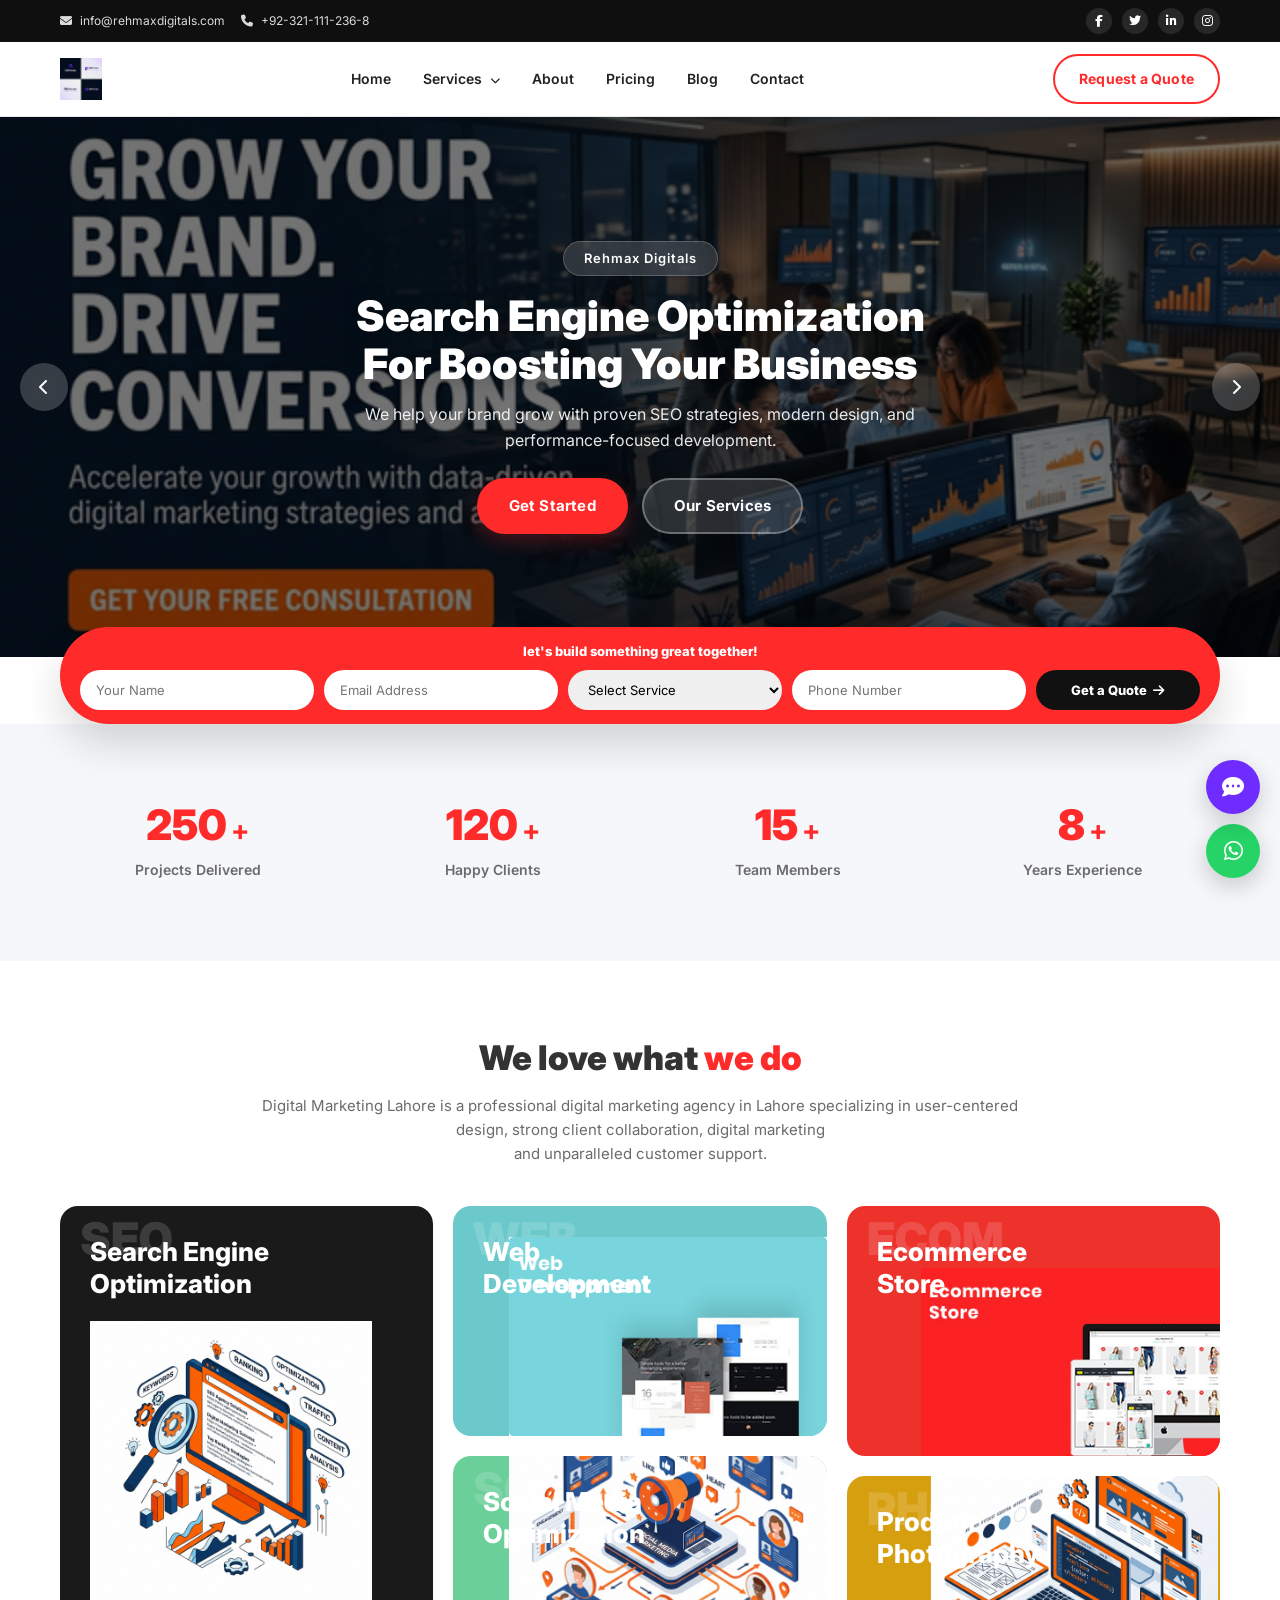
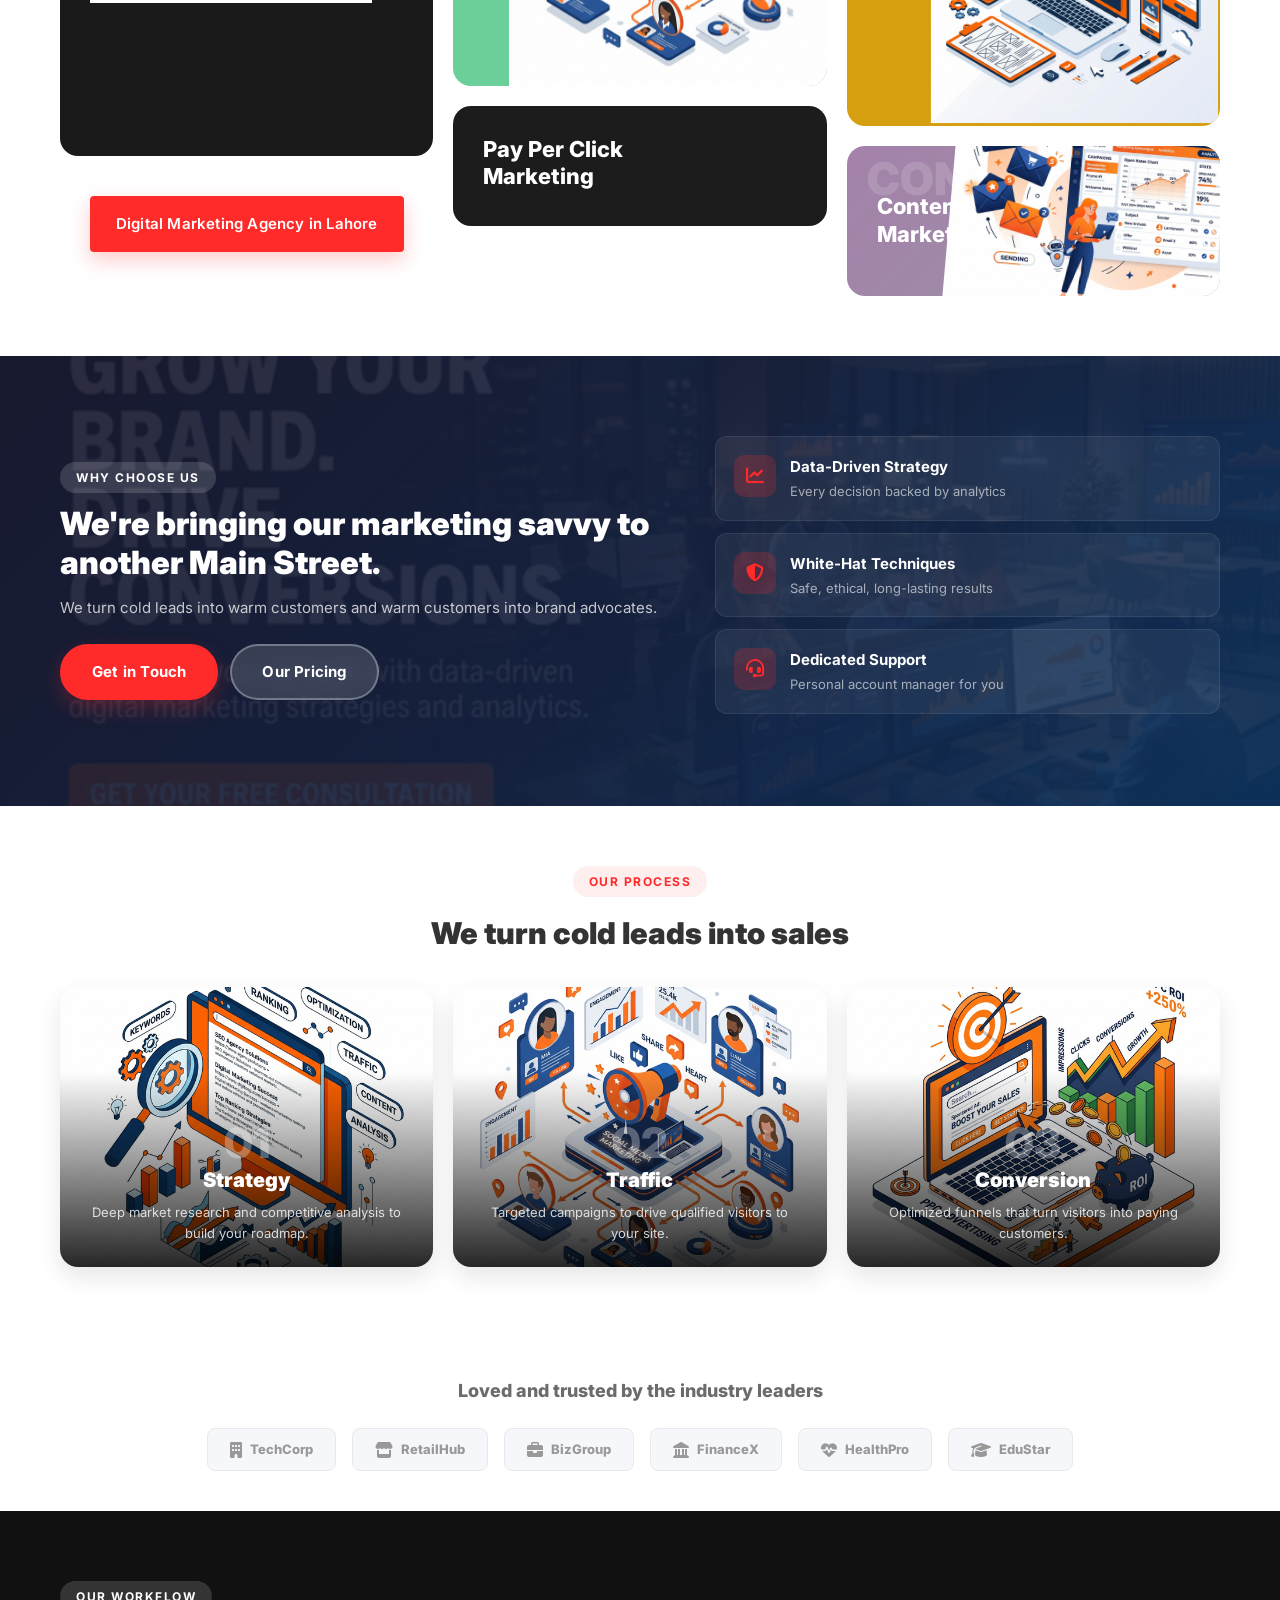
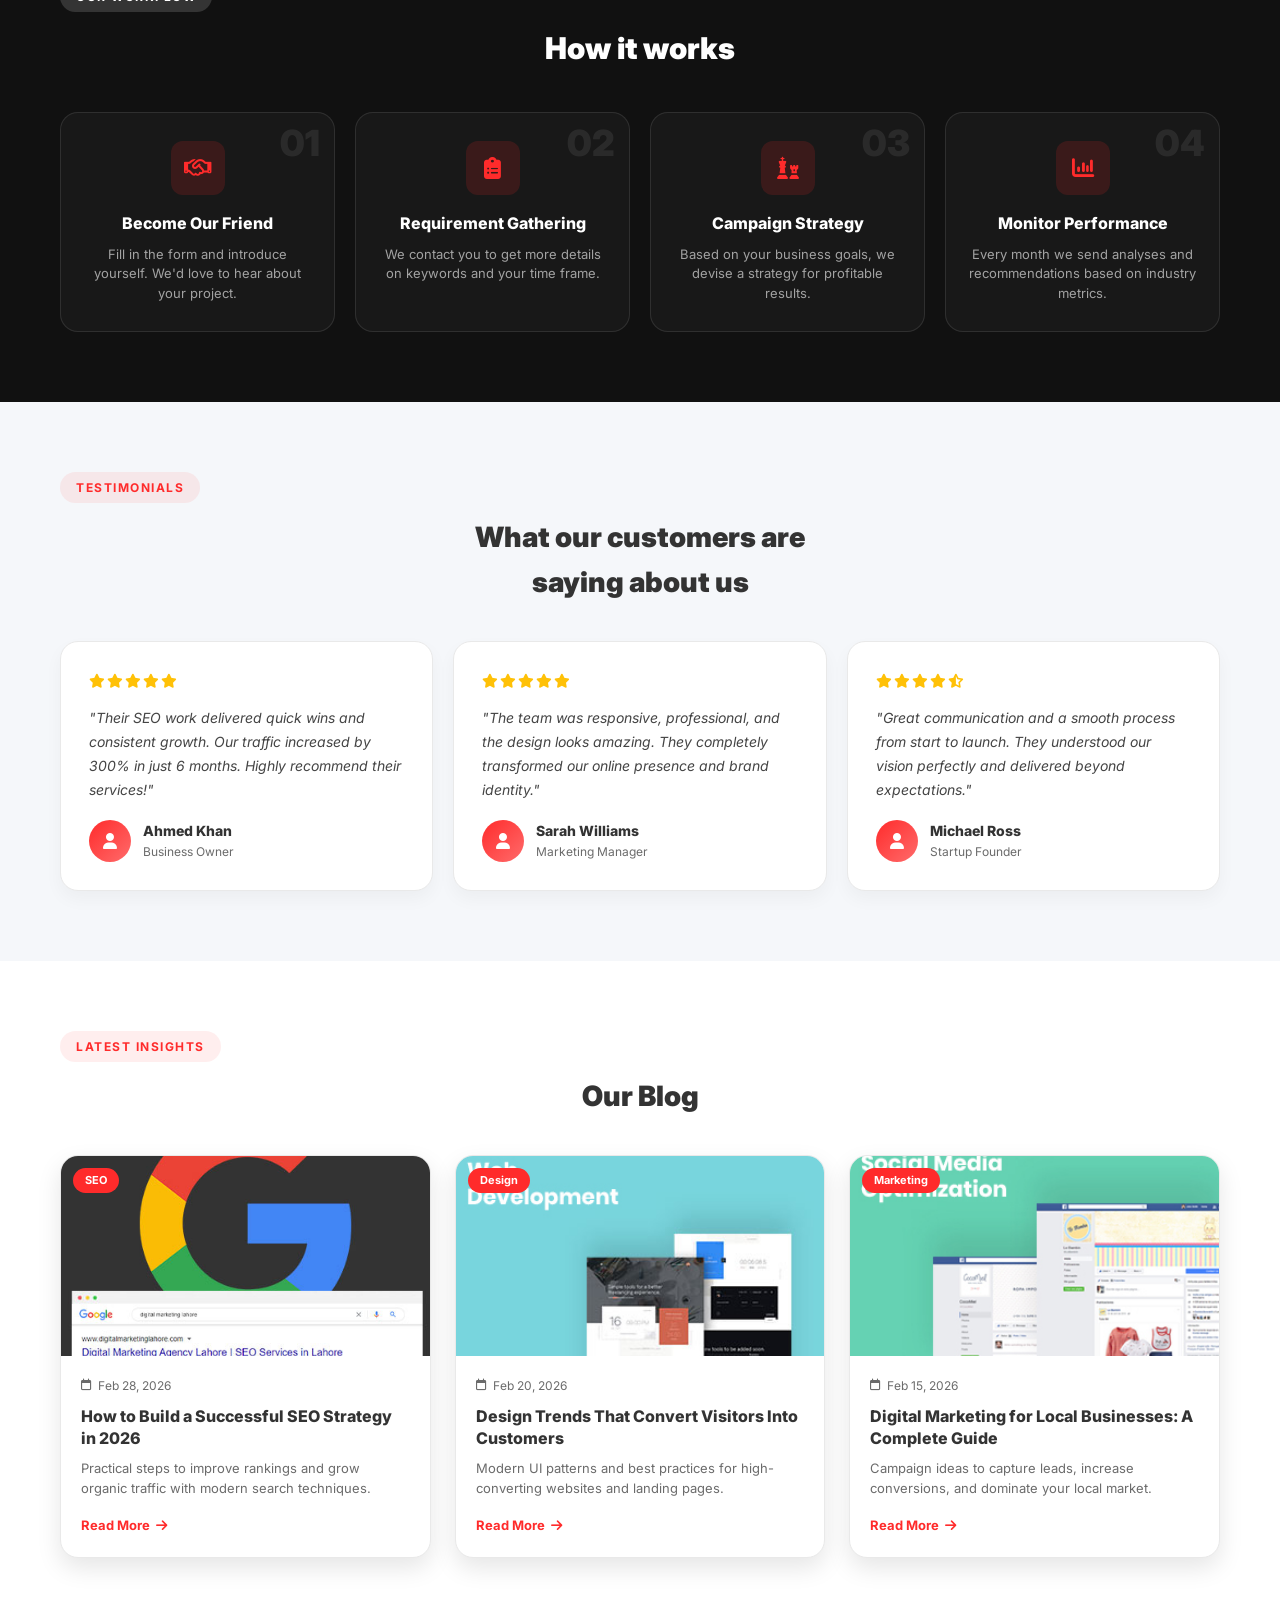
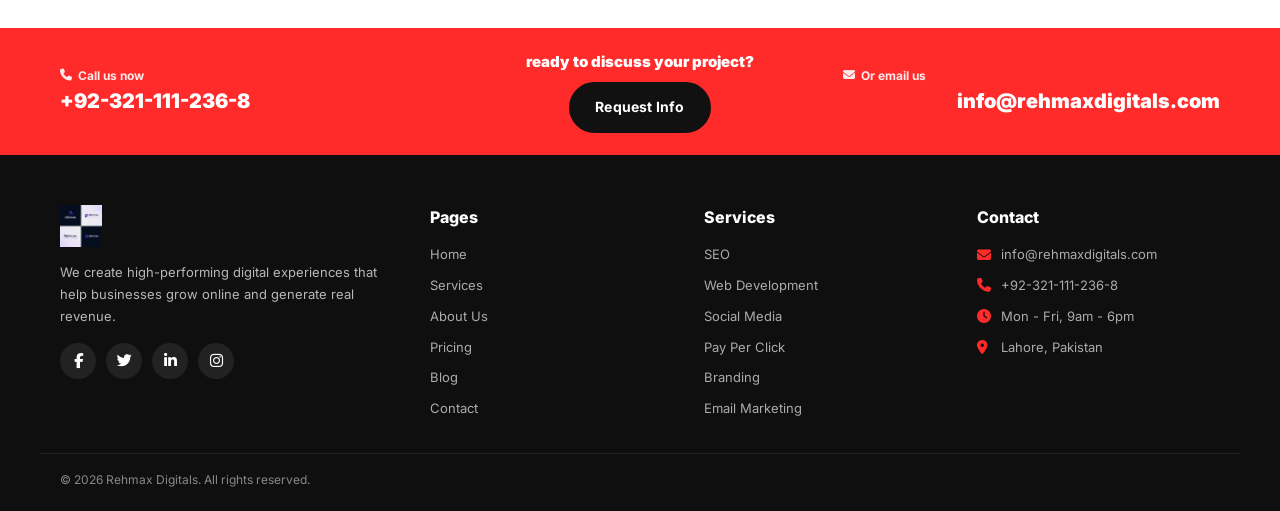
==== commit a4f9a437: "feat: Redesign the "What We Do" services section with a new masonry layout, updated content, and a c" ====
--- a/index.html
+++ b/index.html
@@ -211,89 +211,102 @@
     <section class="what" id="services">
         <div class="container">
             <div class="what__head">
-                <span class="section-tag">What We Do</span>
-                <h2 class="what__title">We love what we do</h2>
-                <p class="what__sub">We craft marketing experiences that make people talk, share and engage.</p>
-            </div>
-
-            <div class="services-showcase">
-                <div class="service-card-new">
-                    <div class="service-card-new__img">
-                        <img src="./images/seo-service.png" alt="SEO Services" loading="lazy">
-                    </div>
-                    <div class="service-card-new__body">
-                        <div class="service-card-new__icon"><i class="fa-solid fa-magnifying-glass-chart"></i></div>
-                        <h3 class="service-card-new__title">Search Engine Optimization</h3>
-                        <p class="service-card-new__text">Boost your rankings on Google with our proven SEO strategies.
-                            We deliver organic traffic and lasting results.</p>
-                        <a class="service-card-new__link" href="services.html#seo">Learn More <i
-                                class="fa-solid fa-arrow-right"></i></a>
-                    </div>
-                </div>
-                <div class="service-card-new">
-                    <div class="service-card-new__img">
-                        <img src="./images/web-design-service.png" alt="Web Design" loading="lazy">
-                    </div>
-                    <div class="service-card-new__body">
-                        <div class="service-card-new__icon"><i class="fa-solid fa-laptop-code"></i></div>
-                        <h3 class="service-card-new__title">Web Design &amp; Development</h3>
-                        <p class="service-card-new__text">Beautiful, responsive websites built with cutting-edge
-                            technology. Designed to convert visitors into customers.</p>
-                        <a class="service-card-new__link" href="services.html#webdev">Learn More <i
-                                class="fa-solid fa-arrow-right"></i></a>
-                    </div>
-                </div>
-                <div class="service-card-new">
-                    <div class="service-card-new__img">
-                        <img src="./images/social-media-service.png" alt="Social Media" loading="lazy">
-                    </div>
-                    <div class="service-card-new__body">
-                        <div class="service-card-new__icon"><i class="fa-solid fa-share-nodes"></i></div>
-                        <h3 class="service-card-new__title">Social Media Marketing</h3>
-                        <p class="service-card-new__text">Engage your audience across all social platforms. We create
-                            content that builds communities and drives sales.</p>
-                        <a class="service-card-new__link" href="services.html#smo">Learn More <i
-                                class="fa-solid fa-arrow-right"></i></a>
-                    </div>
-                </div>
-                <div class="service-card-new">
-                    <div class="service-card-new__img">
-                        <img src="./images/ppc-service.png" alt="Pay Per Click" loading="lazy">
-                    </div>
-                    <div class="service-card-new__body">
-                        <div class="service-card-new__icon"><i class="fa-solid fa-bullseye"></i></div>
-                        <h3 class="service-card-new__title">Pay Per Click Advertising</h3>
-                        <p class="service-card-new__text">Maximize your ROI with targeted PPC campaigns on Google Ads
-                            and social media platforms.</p>
-                        <a class="service-card-new__link" href="services.html#ppc">Learn More <i
-                                class="fa-solid fa-arrow-right"></i></a>
-                    </div>
-                </div>
-                <div class="service-card-new">
-                    <div class="service-card-new__img">
-                        <img src="./images/branding-service.png" alt="Branding" loading="lazy">
-                    </div>
-                    <div class="service-card-new__body">
-                        <div class="service-card-new__icon"><i class="fa-solid fa-palette"></i></div>
-                        <h3 class="service-card-new__title">Corporate Branding</h3>
-                        <p class="service-card-new__text">Build a memorable brand identity with our expert logo design,
-                            print materials, and visual branding strategies.</p>
-                        <a class="service-card-new__link" href="services.html#branding">Learn More <i
-                                class="fa-solid fa-arrow-right"></i></a>
-                    </div>
-                </div>
-                <div class="service-card-new">
-                    <div class="service-card-new__img">
-                        <img src="./images/email-marketing.png" alt="Email Marketing" loading="lazy">
-                    </div>
-                    <div class="service-card-new__body">
-                        <div class="service-card-new__icon"><i class="fa-solid fa-envelope-open-text"></i></div>
-                        <h3 class="service-card-new__title">Email Marketing</h3>
-                        <p class="service-card-new__text">Nurture leads and retain customers with personalized email
-                            campaigns that deliver measurable results.</p>
-                        <a class="service-card-new__link" href="services.html#email">Learn More <i
-                                class="fa-solid fa-arrow-right"></i></a>
-                    </div>
+                <h2 class="what__title">We love what <span style="color:var(--primary);">we do</span></h2>
+                <p class="what__sub">Digital Marketing Lahore is a professional digital marketing agency in Lahore
+                    specializing in user-centered design, strong client collaboration, digital marketing<br>and
+                    unparalleled customer support.</p>
+            </div>
+
+            <div class="services-masonry">
+                <!-- Column 1 -->
+                <div class="masonry-col">
+                    <a href="services.html#seo" class="masonry-card masonry-card--large"
+                        style="background-color: #1a1a1a;" data-title="SEO">
+                        <div class="masonry-card__content">
+                            <h3 class="masonry-card__title" style="color:#fff;">Search Engine<br>Optimization</h3>
+                            <div class="masonry-card__img-container">
+                                <img src="./images/seo-service.png" alt="SEO" class="masonry-card__img"
+                                    style="margin-top:20px; width:90%;">
+                            </div>
+                        </div>
+                    </a>
+
+                    <!-- Added red CTA button matching reference -->
+                    <div style="margin-top: 20px; text-align: center;">
+                        <a href="contact.html" class="btn btn--primary"
+                            style="border-radius: 4px; padding: 14px 24px; font-weight: 600; font-size: 15px;">Digital
+                            Marketing Agency in Lahore</a>
+                    </div>
+                </div>
+
+                <!-- Column 2 -->
+                <div class="masonry-col">
+                    <a href="services.html#webdev" class="masonry-card masonry-card--medium"
+                        style="background-color: #6bc8cb;" data-title="WEB">
+                        <div class="masonry-card__content">
+                            <h3 class="masonry-card__title" style="color:#fff;">Web<br>Development</h3>
+                            <div class="masonry-card__img-container"
+                                style="position:absolute; bottom:0; right:0; width:85%;">
+                                <img src="./images/web_development_image.jpg" alt="Web Development"
+                                    class="masonry-card__img">
+                            </div>
+                        </div>
+                    </a>
+                    <a href="services.html#smo" class="masonry-card masonry-card--medium"
+                        style="background-color: #6bcf9a;" data-title="SOCIAL">
+                        <div class="masonry-card__content">
+                            <h3 class="masonry-card__title" style="color:#fff;">Social Media<br>Optimization</h3>
+                            <div class="masonry-card__img-container"
+                                style="position:absolute; bottom:0; right:0; width:85%;">
+                                <img src="./images/social-media-service.png" alt="Social Media"
+                                    class="masonry-card__img">
+                            </div>
+                        </div>
+                    </a>
+                    <a href="services.html#ppc" class="masonry-card masonry-card--small"
+                        style="background-color: var(--black-2);">
+                        <div class="masonry-card__content">
+                            <h3 class="masonry-card__title" style="color:#fff; margin-bottom:0;">Pay Per
+                                Click<br>Marketing</h3>
+                        </div>
+                    </a>
+                </div>
+
+                <!-- Column 3 -->
+                <div class="masonry-col">
+                    <a href="services.html#ecommerce" class="masonry-card masonry-card--medium"
+                        style="background-color: #ed312b;" data-title="ECOM">
+                        <div class="masonry-card__content">
+                            <h3 class="masonry-card__title" style="color:#fff;">Ecommerce<br>Store</h3>
+                            <div class="masonry-card__img-container"
+                                style="position:absolute; bottom:0; right:0; width:80%;">
+                                <img src="./images/ecommerce_development.jpg" alt="Ecommerce" class="masonry-card__img">
+                            </div>
+                        </div>
+                    </a>
+                    <a href="services.html#branding" class="masonry-card masonry-card--medium"
+                        style="background-color: #d69f0f;" data-title="PHOTO">
+                        <div class="masonry-card__content">
+                            <h3 class="masonry-card__title" style="color:#fff;">Product<br>Photography</h3>
+                            <div class="masonry-card__img-container"
+                                style="position:absolute; bottom:15px; right:15px; width:70%;">
+                                <img src="./images/web-design-service.png" alt="Photography" class="masonry-card__img"
+                                    style="transform: scale(1.1); transform-origin: center;">
+                            </div>
+                        </div>
+                    </a>
+                    <a href="services.html#content" class="masonry-card masonry-card--small"
+                        style="background: linear-gradient(135deg, #a481aa, #9a92a5);" data-title="CONTENT">
+                        <div class="masonry-card__content" style="display:flex; align-items:center;">
+                            <h3 class="masonry-card__title" style="color:#fff; margin-bottom:0;">Content<br>Marketing
+                            </h3>
+                            <div class="masonry-card__img-container"
+                                style="position:absolute; bottom:-10px; right:0px; width:65%;">
+                                <img src="./images/email-marketing.png" alt="Content" class="masonry-card__img"
+                                    style="transform: rotate(5deg) scale(1.2);">
+                            </div>
+                        </div>
+                    </a>
                 </div>
             </div>
         </div>
--- a/style.css
+++ b/style.css
@@ -14,16 +14,26 @@
     --muted: #6b6b6b;
     --light-gray: #f5f7fa;
     --border: #e9e9e9;
-    --shadow: 0 10px 25px rgba(0,0,0,0.10);
-    --shadow-lg: 0 20px 40px rgba(0,0,0,0.15);
+    --shadow: 0 10px 25px rgba(0, 0, 0, 0.10);
+    --shadow-lg: 0 20px 40px rgba(0, 0, 0, 0.15);
     --radius: 12px;
     --radius-lg: 18px;
     --transition: 0.3s ease;
 }
 
 /* Reset */
-*, *::before, *::after { margin: 0; padding: 0; box-sizing: border-box; }
-html { scroll-behavior: smooth; }
+*,
+*::before,
+*::after {
+    margin: 0;
+    padding: 0;
+    box-sizing: border-box;
+}
+
+html {
+    scroll-behavior: smooth;
+}
+
 body {
     font-family: 'Inter', sans-serif;
     line-height: 1.6;
@@ -32,16 +42,41 @@
     font-size: 15px;
     background: #fff;
 }
-img { max-width: 100%; height: auto; display: block; }
-a { text-decoration: none; color: inherit; }
-button { font-family: inherit; }
-
-.container { max-width: 1200px; margin: 0 auto; padding: 0 20px; }
+
+img {
+    max-width: 100%;
+    height: auto;
+    display: block;
+}
+
+a {
+    text-decoration: none;
+    color: inherit;
+}
+
+button {
+    font-family: inherit;
+}
+
+.container {
+    max-width: 1200px;
+    margin: 0 auto;
+    padding: 0 20px;
+}
 
 /* Scrollbar */
-::-webkit-scrollbar { width: 8px; }
-::-webkit-scrollbar-track { background: #f1f1f1; }
-::-webkit-scrollbar-thumb { background: var(--primary); border-radius: 4px; }
+::-webkit-scrollbar {
+    width: 8px;
+}
+
+::-webkit-scrollbar-track {
+    background: #f1f1f1;
+}
+
+::-webkit-scrollbar-thumb {
+    background: var(--primary);
+    border-radius: 4px;
+}
 
 /* Section Tag */
 .section-tag {
@@ -56,692 +91,2254 @@
     border-radius: 999px;
     margin-bottom: 12px;
 }
+
 .section-tag--light {
-    background: rgba(255,255,255,0.15);
+    background: rgba(255, 255, 255, 0.15);
     color: #fff;
 }
 
 /* ============ TOPBAR ============ */
 .topbar {
-    position: sticky; top: 0; z-index: 1100;
-    background: var(--dark); color: #fff; font-size: 12px;
-}
+    position: sticky;
+    top: 0;
+    z-index: 1100;
+    background: var(--dark);
+    color: #fff;
+    font-size: 12px;
+}
+
 .topbar__inner {
-    display: flex; align-items: center; justify-content: space-between; padding: 8px 20px;
-}
-.topbar__left { display: flex; gap: 16px; align-items: center; }
+    display: flex;
+    align-items: center;
+    justify-content: space-between;
+    padding: 8px 20px;
+}
+
+.topbar__left {
+    display: flex;
+    gap: 16px;
+    align-items: center;
+}
+
 .topbar__item {
-    display: inline-flex; gap: 8px; align-items: center;
-    color: rgba(255,255,255,0.85); transition: color var(--transition);
-}
-.topbar__item:hover { color: #fff; }
-.topbar__right { display: inline-flex; gap: 10px; }
+    display: inline-flex;
+    gap: 8px;
+    align-items: center;
+    color: rgba(255, 255, 255, 0.85);
+    transition: color var(--transition);
+}
+
+.topbar__item:hover {
+    color: #fff;
+}
+
+.topbar__right {
+    display: inline-flex;
+    gap: 10px;
+}
+
 .topbar__social {
-    width: 26px; height: 26px; border-radius: 50%;
-    display: inline-flex; align-items: center; justify-content: center;
-    background: rgba(255,255,255,0.10); color: #fff;
+    width: 26px;
+    height: 26px;
+    border-radius: 50%;
+    display: inline-flex;
+    align-items: center;
+    justify-content: center;
+    background: rgba(255, 255, 255, 0.10);
+    color: #fff;
     transition: background var(--transition);
 }
-.topbar__social:hover { background: var(--primary); }
+
+.topbar__social:hover {
+    background: var(--primary);
+}
 
 /* ============ HEADER & MEGA MENU ============ */
 .header {
-    position: sticky; top: 36px; z-index: 1050;
-    background: #fff; border-bottom: 1px solid var(--border); width: 100%;
-}
+    position: sticky;
+    top: 36px;
+    z-index: 1050;
+    background: #fff;
+    border-bottom: 1px solid var(--border);
+    width: 100%;
+}
+
 .header__inner {
-    display: flex; align-items: center; justify-content: space-between;
-    padding: 12px 20px; gap: 16px;
-}
-.brand { display: inline-flex; align-items: center; }
-.brand__logo { height: 42px; width: auto; }
-.nav { display: flex; gap: 4px; align-items: center; }
+    display: flex;
+    align-items: center;
+    justify-content: space-between;
+    padding: 12px 20px;
+    gap: 16px;
+}
+
+.brand {
+    display: inline-flex;
+    align-items: center;
+}
+
+.brand__logo {
+    height: 42px;
+    width: auto;
+}
+
+.nav {
+    display: flex;
+    gap: 4px;
+    align-items: center;
+}
+
 .nav__link {
-    color: #222; font-weight: 600; font-size: 14px;
-    padding: 10px 14px; border-radius: 8px;
-    transition: all var(--transition); position: relative;
-}
-.nav__link:hover, .nav__link--active { color: var(--primary); background: rgba(var(--primary-rgb), 0.04); }
-.nav__chevron { font-size: 10px; margin-left: 4px; transition: transform var(--transition); }
-.nav__dropdown { position: relative; }
-.nav__dropdown:hover .nav__chevron { transform: rotate(180deg); }
-.nav__dropdown:hover .mega-menu { opacity: 1; visibility: visible; transform: translateY(0); pointer-events: auto; }
+    color: #222;
+    font-weight: 600;
+    font-size: 14px;
+    padding: 10px 14px;
+    border-radius: 8px;
+    transition: all var(--transition);
+    position: relative;
+}
+
+.nav__link:hover,
+.nav__link--active {
+    color: var(--primary);
+    background: rgba(var(--primary-rgb), 0.04);
+}
+
+.nav__chevron {
+    font-size: 10px;
+    margin-left: 4px;
+    transition: transform var(--transition);
+}
+
+.nav__dropdown {
+    position: relative;
+}
+
+.nav__dropdown:hover .nav__chevron {
+    transform: rotate(180deg);
+}
+
+.nav__dropdown:hover .mega-menu {
+    opacity: 1;
+    visibility: visible;
+    transform: translateY(0);
+    pointer-events: auto;
+}
 
 .mega-menu {
-    position: absolute; left: 50%; transform: translateX(-50%) translateY(10px);
-    top: 100%; width: 720px; background: #fff;
-    border-radius: var(--radius-lg); box-shadow: var(--shadow-lg);
-    border: 1px solid var(--border); opacity: 0; visibility: hidden;
-    pointer-events: none; transition: all 0.25s ease; z-index: 100; padding: 6px;
-}
-.mega-menu__inner { display: grid; grid-template-columns: repeat(4, 1fr); gap: 0; }
-.mega-menu__col { padding: 20px; }
-.mega-menu__col:not(:last-child) { border-right: 1px solid var(--border); }
-.mega-menu__col--cta { background: var(--light-gray); border-radius: 0 calc(var(--radius-lg) - 6px) calc(var(--radius-lg) - 6px) 0; }
-.mega-menu__heading { font-weight: 800; font-size: 13px; color: var(--black); margin-bottom: 12px; text-transform: uppercase; letter-spacing: 0.5px; }
+    position: absolute;
+    left: 50%;
+    transform: translateX(-50%) translateY(10px);
+    top: 100%;
+    width: 720px;
+    background: #fff;
+    border-radius: var(--radius-lg);
+    box-shadow: var(--shadow-lg);
+    border: 1px solid var(--border);
+    opacity: 0;
+    visibility: hidden;
+    pointer-events: none;
+    transition: all 0.25s ease;
+    z-index: 100;
+    padding: 6px;
+}
+
+.mega-menu__inner {
+    display: grid;
+    grid-template-columns: repeat(4, 1fr);
+    gap: 0;
+}
+
+.mega-menu__col {
+    padding: 20px;
+}
+
+.mega-menu__col:not(:last-child) {
+    border-right: 1px solid var(--border);
+}
+
+.mega-menu__col--cta {
+    background: var(--light-gray);
+    border-radius: 0 calc(var(--radius-lg) - 6px) calc(var(--radius-lg) - 6px) 0;
+}
+
+.mega-menu__heading {
+    font-weight: 800;
+    font-size: 13px;
+    color: var(--black);
+    margin-bottom: 12px;
+    text-transform: uppercase;
+    letter-spacing: 0.5px;
+}
+
 .mega-menu__link {
-    display: block; font-size: 13px; color: var(--muted);
-    padding: 6px 0; transition: all var(--transition); font-weight: 500;
-}
-.mega-menu__link:hover { color: var(--primary); padding-left: 6px; }
-.mega-menu__desc { font-size: 13px; color: var(--muted); margin-bottom: 14px; line-height: 1.5; }
-
-.header__actions { display: flex; align-items: center; gap: 12px; }
-.nav-toggle { display: none; border: 0; background: transparent; padding: 6px; cursor: pointer; flex-direction: column; }
-.bar { width: 25px; height: 3px; background: #333; margin: 3px 0; transition: var(--transition); border-radius: 2px; }
+    display: block;
+    font-size: 13px;
+    color: var(--muted);
+    padding: 6px 0;
+    transition: all var(--transition);
+    font-weight: 500;
+}
+
+.mega-menu__link:hover {
+    color: var(--primary);
+    padding-left: 6px;
+}
+
+.mega-menu__desc {
+    font-size: 13px;
+    color: var(--muted);
+    margin-bottom: 14px;
+    line-height: 1.5;
+}
+
+.header__actions {
+    display: flex;
+    align-items: center;
+    gap: 12px;
+}
+
+.nav-toggle {
+    display: none;
+    border: 0;
+    background: transparent;
+    padding: 6px;
+    cursor: pointer;
+    flex-direction: column;
+}
+
+.bar {
+    width: 25px;
+    height: 3px;
+    background: #333;
+    margin: 3px 0;
+    transition: var(--transition);
+    border-radius: 2px;
+}
 
 /* ============ BUTTONS ============ */
 .btn {
-    border-radius: 999px; padding: 12px 24px; font-weight: 700;
-    font-size: 14px; letter-spacing: 0.2px; cursor: pointer;
-    transition: all var(--transition); display: inline-flex;
-    align-items: center; gap: 8px; border: 2px solid transparent;
-}
-.btn--primary { background: var(--primary); color: #fff; border-color: var(--primary); box-shadow: 0 8px 20px rgba(var(--primary-rgb), 0.25); }
-.btn--primary:hover { background: var(--primary-dark); border-color: var(--primary-dark); transform: translateY(-2px); box-shadow: 0 12px 28px rgba(var(--primary-rgb), 0.35); }
-.btn--outline { background: transparent; border-color: var(--primary); color: var(--primary); }
-.btn--outline:hover { background: var(--primary); color: #fff; }
-.btn--glass { background: rgba(255,255,255,0.15); color: #fff; border-color: rgba(255,255,255,0.3); backdrop-filter: blur(10px); }
-.btn--glass:hover { background: rgba(255,255,255,0.25); transform: translateY(-2px); }
-.btn--dark { background: var(--black); color: #fff; border-color: var(--black); }
-.btn--dark:hover { background: #000; transform: translateY(-2px); }
-.btn--small { padding: 8px 16px; font-size: 12px; }
-.btn--lg { padding: 14px 30px; font-size: 15px; }
-.btn--white { background: #fff; color: var(--primary); border-color: #fff; }
-.btn--white:hover { background: var(--light-gray); }
+    border-radius: 999px;
+    padding: 12px 24px;
+    font-weight: 700;
+    font-size: 14px;
+    letter-spacing: 0.2px;
+    cursor: pointer;
+    transition: all var(--transition);
+    display: inline-flex;
+    align-items: center;
+    gap: 8px;
+    border: 2px solid transparent;
+}
+
+.btn--primary {
+    background: var(--primary);
+    color: #fff;
+    border-color: var(--primary);
+    box-shadow: 0 8px 20px rgba(var(--primary-rgb), 0.25);
+}
+
+.btn--primary:hover {
+    background: var(--primary-dark);
+    border-color: var(--primary-dark);
+    transform: translateY(-2px);
+    box-shadow: 0 12px 28px rgba(var(--primary-rgb), 0.35);
+}
+
+.btn--outline {
+    background: transparent;
+    border-color: var(--primary);
+    color: var(--primary);
+}
+
+.btn--outline:hover {
+    background: var(--primary);
+    color: #fff;
+}
+
+.btn--glass {
+    background: rgba(255, 255, 255, 0.15);
+    color: #fff;
+    border-color: rgba(255, 255, 255, 0.3);
+    backdrop-filter: blur(10px);
+}
+
+.btn--glass:hover {
+    background: rgba(255, 255, 255, 0.25);
+    transform: translateY(-2px);
+}
+
+.btn--dark {
+    background: var(--black);
+    color: #fff;
+    border-color: var(--black);
+}
+
+.btn--dark:hover {
+    background: #000;
+    transform: translateY(-2px);
+}
+
+.btn--small {
+    padding: 8px 16px;
+    font-size: 12px;
+}
+
+.btn--lg {
+    padding: 14px 30px;
+    font-size: 15px;
+}
+
+.btn--white {
+    background: #fff;
+    color: var(--primary);
+    border-color: #fff;
+}
+
+.btn--white:hover {
+    background: var(--light-gray);
+}
 
 /* ============ HERO SLIDER ============ */
-.hero { padding: 0; }
-.hero__slider { position: relative; height: 540px; overflow: hidden; }
+.hero {
+    padding: 0;
+}
+
+.hero__slider {
+    position: relative;
+    height: 540px;
+    overflow: hidden;
+}
+
 .hero__slide {
-    position: absolute; inset: 0; opacity: 0; pointer-events: none;
+    position: absolute;
+    inset: 0;
+    opacity: 0;
+    pointer-events: none;
     transition: opacity 0.7s ease;
 }
-.hero__slide.is-active { opacity: 1; pointer-events: auto; }
+
+.hero__slide.is-active {
+    opacity: 1;
+    pointer-events: auto;
+}
+
 .hero__bg {
-    position: absolute; inset: 0;
-    background-size: cover; background-position: center;
-}
+    position: absolute;
+    inset: 0;
+    background-size: cover;
+    background-position: center;
+}
+
 .hero__content {
-    position: relative; z-index: 1; height: 100%;
-    display: flex; flex-direction: column; justify-content: center;
-    align-items: center; text-align: center; color: #fff; padding: 40px 0;
-}
+    position: relative;
+    z-index: 1;
+    height: 100%;
+    display: flex;
+    flex-direction: column;
+    justify-content: center;
+    align-items: center;
+    text-align: center;
+    color: #fff;
+    padding: 40px 0;
+}
+
 .hero__badge {
-    display: inline-block; background: rgba(255,255,255,0.15);
-    backdrop-filter: blur(10px); border: 1px solid rgba(255,255,255,0.2);
-    padding: 6px 20px; border-radius: 999px; font-size: 13px;
-    font-weight: 600; letter-spacing: 1px; margin-bottom: 16px;
+    display: inline-block;
+    background: rgba(255, 255, 255, 0.15);
+    backdrop-filter: blur(10px);
+    border: 1px solid rgba(255, 255, 255, 0.2);
+    padding: 6px 20px;
+    border-radius: 999px;
+    font-size: 13px;
+    font-weight: 600;
+    letter-spacing: 1px;
+    margin-bottom: 16px;
     animation: fadeInDown 0.8s ease;
 }
+
 .hero__title {
-    font-size: 42px; font-weight: 900; line-height: 1.15;
-    max-width: 760px; margin-bottom: 14px; animation: fadeInUp 0.8s ease;
-    text-shadow: 0 2px 20px rgba(0,0,0,0.3);
-}
+    font-size: 42px;
+    font-weight: 900;
+    line-height: 1.15;
+    max-width: 760px;
+    margin-bottom: 14px;
+    animation: fadeInUp 0.8s ease;
+    text-shadow: 0 2px 20px rgba(0, 0, 0, 0.3);
+}
+
 .hero__text {
-    max-width: 600px; color: rgba(255,255,255,0.9); margin-bottom: 24px;
-    font-size: 16px; animation: fadeInUp 0.8s ease 0.15s both;
-}
-.hero__cta { display: flex; justify-content: center; gap: 14px; animation: fadeInUp 0.8s ease 0.3s both; }
+    max-width: 600px;
+    color: rgba(255, 255, 255, 0.9);
+    margin-bottom: 24px;
+    font-size: 16px;
+    animation: fadeInUp 0.8s ease 0.15s both;
+}
+
+.hero__cta {
+    display: flex;
+    justify-content: center;
+    gap: 14px;
+    animation: fadeInUp 0.8s ease 0.3s both;
+}
+
 .hero__arrow {
-    position: absolute; top: 50%; transform: translateY(-50%);
-    width: 48px; height: 48px; border-radius: 50%; border: 0; cursor: pointer;
-    background: rgba(255,255,255,0.2); backdrop-filter: blur(5px);
-    color: #fff; display: inline-flex; align-items: center; justify-content: center;
-    z-index: 2; transition: all var(--transition); font-size: 16px;
-}
-.hero__arrow:hover { background: rgba(255,255,255,0.35); }
-.hero__arrow--prev { left: 20px; }
-.hero__arrow--next { right: 20px; }
+    position: absolute;
+    top: 50%;
+    transform: translateY(-50%);
+    width: 48px;
+    height: 48px;
+    border-radius: 50%;
+    border: 0;
+    cursor: pointer;
+    background: rgba(255, 255, 255, 0.2);
+    backdrop-filter: blur(5px);
+    color: #fff;
+    display: inline-flex;
+    align-items: center;
+    justify-content: center;
+    z-index: 2;
+    transition: all var(--transition);
+    font-size: 16px;
+}
+
+.hero__arrow:hover {
+    background: rgba(255, 255, 255, 0.35);
+}
+
+.hero__arrow--prev {
+    left: 20px;
+}
+
+.hero__arrow--next {
+    right: 20px;
+}
+
 .hero__dots {
-    position: absolute; bottom: 20px; left: 50%; transform: translateX(-50%);
-    display: flex; gap: 8px; z-index: 3;
-}
+    position: absolute;
+    bottom: 20px;
+    left: 50%;
+    transform: translateX(-50%);
+    display: flex;
+    gap: 8px;
+    z-index: 3;
+}
+
 .hero__dot {
-    width: 10px; height: 10px; border-radius: 50%; border: 2px solid rgba(255,255,255,0.6);
-    background: transparent; cursor: pointer; transition: all var(--transition); padding: 0;
-}
-.hero__dot.is-active { background: #fff; border-color: #fff; width: 28px; border-radius: 999px; }
+    width: 10px;
+    height: 10px;
+    border-radius: 50%;
+    border: 2px solid rgba(255, 255, 255, 0.6);
+    background: transparent;
+    cursor: pointer;
+    transition: all var(--transition);
+    padding: 0;
+}
+
+.hero__dot.is-active {
+    background: #fff;
+    border-color: #fff;
+    width: 28px;
+    border-radius: 999px;
+}
 
 /* ============ LEAD STRIP ============ */
-.lead-strip { padding: 0; margin-top: -30px; position: relative; z-index: 5; }
+.lead-strip {
+    padding: 0;
+    margin-top: -30px;
+    position: relative;
+    z-index: 5;
+}
+
 .lead-strip__card {
-    background: var(--primary); border-radius: 999px;
-    padding: 14px 20px; box-shadow: var(--shadow-lg);
-}
+    background: var(--primary);
+    border-radius: 999px;
+    padding: 14px 20px;
+    box-shadow: var(--shadow-lg);
+}
+
 .lead-strip__title {
-    color: #fff; font-weight: 800; text-transform: lowercase;
-    text-align: center; margin-bottom: 8px; font-size: 13px;
-}
+    color: #fff;
+    font-weight: 800;
+    text-transform: lowercase;
+    text-align: center;
+    margin-bottom: 8px;
+    font-size: 13px;
+}
+
 .lead-strip__form {
-    display: grid; grid-template-columns: 1.1fr 1.2fr 1.3fr 1fr 1fr;
-    gap: 10px; align-items: center;
-}
+    display: grid;
+    grid-template-columns: 1.1fr 1.2fr 1.3fr 1fr 1fr;
+    gap: 10px;
+    align-items: center;
+}
+
 .lead-strip__input {
-    height: 40px; border-radius: 999px; border: 0; padding: 0 16px;
-    font-size: 13px; outline: none; font-family: inherit;
-}
+    height: 40px;
+    border-radius: 999px;
+    border: 0;
+    padding: 0 16px;
+    font-size: 13px;
+    outline: none;
+    font-family: inherit;
+}
+
 .lead-strip__btn {
-    height: 40px; border-radius: 999px; border: 0; cursor: pointer;
-    font-weight: 800; background: var(--black); color: #fff; font-family: inherit;
-    font-size: 13px; transition: all var(--transition);
-    display: inline-flex; align-items: center; justify-content: center; gap: 6px;
-}
-.lead-strip__btn:hover { background: #000; transform: translateY(-1px); }
+    height: 40px;
+    border-radius: 999px;
+    border: 0;
+    cursor: pointer;
+    font-weight: 800;
+    background: var(--black);
+    color: #fff;
+    font-family: inherit;
+    font-size: 13px;
+    transition: all var(--transition);
+    display: inline-flex;
+    align-items: center;
+    justify-content: center;
+    gap: 6px;
+}
+
+.lead-strip__btn:hover {
+    background: #000;
+    transform: translateY(-1px);
+}
 
 /* ============ STATS ============ */
-.stats { padding: 56px 0; background: var(--light-gray); }
-.stats__grid { display: grid; grid-template-columns: repeat(4, 1fr); gap: 20px; }
-.stats__item { text-align: center; padding: 24px 16px; }
+.stats {
+    padding: 56px 0;
+    background: var(--light-gray);
+}
+
+.stats__grid {
+    display: grid;
+    grid-template-columns: repeat(4, 1fr);
+    gap: 20px;
+}
+
+.stats__item {
+    text-align: center;
+    padding: 24px 16px;
+}
+
 .stats__number {
-    font-size: 42px; font-weight: 900; color: var(--primary);
-    display: inline; line-height: 1;
-}
-.stats__plus { display: inline; font-size: 28px; font-weight: 700; color: var(--primary); }
-.stats__label { color: var(--muted); font-weight: 600; margin-top: 6px; font-size: 14px; }
-
-/* ============ SERVICES SHOWCASE ============ */
-.what { padding: 70px 0 60px; }
-.what__head { text-align: center; margin-bottom: 40px; }
-.what__title { font-size: 34px; font-weight: 900; margin-bottom: 8px; }
-.what__sub { color: var(--muted); font-size: 16px; max-width: 500px; margin: 0 auto; }
-
-.services-showcase { display: grid; grid-template-columns: repeat(3, 1fr); gap: 24px; }
-.service-card-new {
-    background: #fff; border-radius: var(--radius-lg); overflow: hidden;
-    box-shadow: var(--shadow); transition: all var(--transition);
-    border: 1px solid var(--border);
-}
-.service-card-new:hover { transform: translateY(-8px); box-shadow: var(--shadow-lg); }
-.service-card-new__img {
-    height: 200px; overflow: hidden; background: var(--light-gray);
-    display: flex; align-items: center; justify-content: center;
-}
-.service-card-new__img img { width: 100%; height: 100%; object-fit: cover; transition: transform 0.5s ease; }
-.service-card-new:hover .service-card-new__img img { transform: scale(1.08); }
-.service-card-new__body { padding: 24px; }
-.service-card-new__icon {
-    width: 48px; height: 48px; border-radius: 12px;
-    background: rgba(var(--primary-rgb), 0.08); color: var(--primary);
-    display: flex; align-items: center; justify-content: center;
-    font-size: 20px; margin-bottom: 14px;
-}
-.service-card-new__title { font-size: 18px; font-weight: 800; margin-bottom: 8px; }
-.service-card-new__text { color: var(--muted); font-size: 14px; line-height: 1.6; margin-bottom: 14px; }
-.service-card-new__link {
-    color: var(--primary); font-weight: 700; font-size: 13px;
-    display: inline-flex; align-items: center; gap: 6px; transition: gap var(--transition);
-}
-.service-card-new__link:hover { gap: 10px; }
+    font-size: 42px;
+    font-weight: 900;
+    color: var(--primary);
+    display: inline;
+    line-height: 1;
+}
+
+.stats__plus {
+    display: inline;
+    font-size: 28px;
+    font-weight: 700;
+    color: var(--primary);
+}
+
+.stats__label {
+    color: var(--muted);
+    font-weight: 600;
+    margin-top: 6px;
+    font-size: 14px;
+}
+
+/* ============ SERVICES SHOWCASE (MASONRY) ============ */
+.what {
+    padding: 70px 0 60px;
+}
+
+.what__head {
+    text-align: center;
+    margin-bottom: 40px;
+}
+
+.what__title {
+    font-size: 34px;
+    font-weight: 900;
+    margin-bottom: 8px;
+}
+
+.what__sub {
+    color: var(--muted);
+    font-size: 15px;
+    max-width: 800px;
+    margin: 0 auto;
+    line-height: 1.6;
+}
+
+.services-masonry {
+    display: grid;
+    grid-template-columns: repeat(3, 1fr);
+    gap: 20px;
+    align-items: stretch;
+    /* Make columns stretch to match height */
+}
+
+.masonry-col {
+    display: flex;
+    flex-direction: column;
+    gap: 20px;
+}
+
+.masonry-card {
+    border-radius: var(--radius-lg);
+    overflow: hidden;
+    position: relative;
+    display: block;
+    transition: transform 0.3s ease, box-shadow 0.3s ease;
+    text-decoration: none;
+}
+
+.masonry-card:hover {
+    transform: translateY(-5px);
+    box-shadow: var(--shadow-lg);
+}
+
+.masonry-card__content {
+    padding: 30px;
+    position: relative;
+    z-index: 2;
+    height: 100%;
+}
+
+.masonry-card::before {
+    content: attr(data-title);
+    position: absolute;
+    top: 10px;
+    left: 20px;
+    font-size: 45px;
+    font-weight: 900;
+    line-height: 1;
+    color: rgba(255, 255, 255, 0.15);
+    /* Watermark style */
+    z-index: 1;
+    pointer-events: none;
+    max-width: 90%;
+    word-wrap: break-word;
+}
+
+.masonry-card__title {
+    font-size: 26px;
+    font-weight: 800;
+    line-height: 1.25;
+    z-index: 3;
+    position: relative;
+    margin-bottom: 10px;
+}
+
+.masonry-card--small .masonry-card__title {
+    font-size: 22px;
+}
+
+/* Card Sizes */
+.masonry-col:nth-child(1) .masonry-card {
+    /* Left column is one large card */
+    min-height: 550px;
+    /* Make it match height of 2 mediums */
+}
+
+.masonry-col:nth-child(2) .masonry-card--medium {
+    /* Middle column mediums */
+    min-height: 230px;
+}
+
+.masonry-col:nth-child(2) .masonry-card--small {
+    /* Middle column small */
+    min-height: 120px;
+}
+
+.masonry-col:nth-child(3) .masonry-card--medium {
+    /* Right column mediums */
+    min-height: 250px;
+}
+
+.masonry-col:nth-child(3) .masonry-card--small {
+    /* Right column small */
+    min-height: 150px;
+}
 
 /* ============ CTA BANNER ============ */
 .cta-banner {
-    padding: 80px 0; position: relative; overflow: hidden;
+    padding: 80px 0;
+    position: relative;
+    overflow: hidden;
     background: linear-gradient(135deg, #1a1a2e 0%, #16213e 50%, #0f3460 100%);
     color: #fff;
 }
+
 .cta-banner__overlay {
-    position: absolute; inset: 0;
+    position: absolute;
+    inset: 0;
     background: url('./images/hero-1.png') center/cover no-repeat;
     opacity: 0.08;
 }
+
 .cta-banner__inner {
-    position: relative; z-index: 1;
-    display: grid; grid-template-columns: 1.2fr 1fr; gap: 50px; align-items: center;
-}
-.cta-banner__title { font-size: 32px; font-weight: 900; margin-bottom: 14px; line-height: 1.2; }
-.cta-banner__text { color: rgba(255,255,255,0.75); margin-bottom: 24px; font-size: 15px; }
-.cta-banner__btns { display: flex; gap: 12px; }
+    position: relative;
+    z-index: 1;
+    display: grid;
+    grid-template-columns: 1.2fr 1fr;
+    gap: 50px;
+    align-items: center;
+}
+
+.cta-banner__title {
+    font-size: 32px;
+    font-weight: 900;
+    margin-bottom: 14px;
+    line-height: 1.2;
+}
+
+.cta-banner__text {
+    color: rgba(255, 255, 255, 0.75);
+    margin-bottom: 24px;
+    font-size: 15px;
+}
+
+.cta-banner__btns {
+    display: flex;
+    gap: 12px;
+}
+
 .cta-banner__feature {
-    display: flex; gap: 14px; align-items: flex-start;
-    padding: 18px; border-radius: var(--radius);
-    background: rgba(255,255,255,0.06); border: 1px solid rgba(255,255,255,0.08);
-    margin-bottom: 12px; transition: all var(--transition);
-}
-.cta-banner__feature:hover { background: rgba(255,255,255,0.1); transform: translateX(4px); }
+    display: flex;
+    gap: 14px;
+    align-items: flex-start;
+    padding: 18px;
+    border-radius: var(--radius);
+    background: rgba(255, 255, 255, 0.06);
+    border: 1px solid rgba(255, 255, 255, 0.08);
+    margin-bottom: 12px;
+    transition: all var(--transition);
+}
+
+.cta-banner__feature:hover {
+    background: rgba(255, 255, 255, 0.1);
+    transform: translateX(4px);
+}
+
 .cta-banner__feature-icon {
-    width: 42px; height: 42px; border-radius: 10px;
-    background: rgba(var(--primary-rgb), 0.2); color: var(--primary);
-    display: flex; align-items: center; justify-content: center;
-    font-size: 18px; flex-shrink: 0;
-}
-.cta-banner__feature-title { font-weight: 700; font-size: 15px; margin-bottom: 2px; }
-.cta-banner__feature-text { font-size: 13px; color: rgba(255,255,255,0.6); }
+    width: 42px;
+    height: 42px;
+    border-radius: 10px;
+    background: rgba(var(--primary-rgb), 0.2);
+    color: var(--primary);
+    display: flex;
+    align-items: center;
+    justify-content: center;
+    font-size: 18px;
+    flex-shrink: 0;
+}
+
+.cta-banner__feature-title {
+    font-weight: 700;
+    font-size: 15px;
+    margin-bottom: 2px;
+}
+
+.cta-banner__feature-text {
+    font-size: 13px;
+    color: rgba(255, 255, 255, 0.6);
+}
 
 /* ============ TILES ============ */
-.tiles { padding: 60px 0 70px; text-align: center; }
-.tiles__title { font-size: 30px; font-weight: 900; margin-bottom: 30px; }
-.tiles__grid { display: grid; grid-template-columns: repeat(3, 1fr); gap: 20px; }
+.tiles {
+    padding: 60px 0 70px;
+    text-align: center;
+}
+
+.tiles__title {
+    font-size: 30px;
+    font-weight: 900;
+    margin-bottom: 30px;
+}
+
+.tiles__grid {
+    display: grid;
+    grid-template-columns: repeat(3, 1fr);
+    gap: 20px;
+}
+
 .tile {
-    border-radius: var(--radius-lg); overflow: hidden;
-    box-shadow: var(--shadow); position: relative; height: 280px;
+    border-radius: var(--radius-lg);
+    overflow: hidden;
+    box-shadow: var(--shadow);
+    position: relative;
+    height: 280px;
     cursor: pointer;
 }
-.tile__img { position: absolute; inset: 0; }
-.tile__img img { width: 100%; height: 100%; object-fit: cover; transition: transform 0.6s ease; }
-.tile:hover .tile__img img { transform: scale(1.08); }
+
+.tile__img {
+    position: absolute;
+    inset: 0;
+}
+
+.tile__img img {
+    width: 100%;
+    height: 100%;
+    object-fit: cover;
+    transition: transform 0.6s ease;
+}
+
+.tile:hover .tile__img img {
+    transform: scale(1.08);
+}
+
 .tile__overlay {
-    position: absolute; inset: 0;
-    background: linear-gradient(transparent 30%, rgba(0,0,0,0.85));
-    display: flex; flex-direction: column; justify-content: flex-end;
-    padding: 24px; color: #fff; transition: all var(--transition);
-}
-.tile:hover .tile__overlay { background: linear-gradient(transparent 10%, rgba(var(--primary-rgb),0.85)); }
-.tile__number { font-size: 42px; font-weight: 900; opacity: 0.3; line-height: 1; }
-.tile__label { font-size: 20px; font-weight: 900; margin-bottom: 6px; }
-.tile__desc { font-size: 13px; opacity: 0.8; }
+    position: absolute;
+    inset: 0;
+    background: linear-gradient(transparent 30%, rgba(0, 0, 0, 0.85));
+    display: flex;
+    flex-direction: column;
+    justify-content: flex-end;
+    padding: 24px;
+    color: #fff;
+    transition: all var(--transition);
+}
+
+.tile:hover .tile__overlay {
+    background: linear-gradient(transparent 10%, rgba(var(--primary-rgb), 0.85));
+}
+
+.tile__number {
+    font-size: 42px;
+    font-weight: 900;
+    opacity: 0.3;
+    line-height: 1;
+}
+
+.tile__label {
+    font-size: 20px;
+    font-weight: 900;
+    margin-bottom: 6px;
+}
+
+.tile__desc {
+    font-size: 13px;
+    opacity: 0.8;
+}
 
 /* ============ TRUSTED ============ */
-.trusted { padding: 40px 0; background: #fff; }
-.trusted__title { text-align: center; font-weight: 800; margin-bottom: 22px; font-size: 18px; color: var(--muted); }
-.trusted__logos { display: flex; align-items: center; justify-content: center; flex-wrap: wrap; gap: 16px; }
+.trusted {
+    padding: 40px 0;
+    background: #fff;
+}
+
+.trusted__title {
+    text-align: center;
+    font-weight: 800;
+    margin-bottom: 22px;
+    font-size: 18px;
+    color: var(--muted);
+}
+
+.trusted__logos {
+    display: flex;
+    align-items: center;
+    justify-content: center;
+    flex-wrap: wrap;
+    gap: 16px;
+}
+
 .trusted__logo {
-    padding: 10px 22px; border-radius: 8px; background: var(--light-gray);
-    border: 1px solid var(--border); display: flex; align-items: center;
-    justify-content: center; gap: 8px; color: #999; font-weight: 800;
-    font-size: 13px; transition: all var(--transition);
-}
-.trusted__logo:hover { border-color: var(--primary); color: var(--primary); }
-.trusted__logo i { font-size: 16px; }
+    padding: 10px 22px;
+    border-radius: 8px;
+    background: var(--light-gray);
+    border: 1px solid var(--border);
+    display: flex;
+    align-items: center;
+    justify-content: center;
+    gap: 8px;
+    color: #999;
+    font-weight: 800;
+    font-size: 13px;
+    transition: all var(--transition);
+}
+
+.trusted__logo:hover {
+    border-color: var(--primary);
+    color: var(--primary);
+}
+
+.trusted__logo i {
+    font-size: 16px;
+}
 
 /* ============ HOW IT WORKS ============ */
-.how { padding: 70px 0; background: var(--black); color: #fff; }
-.how__title { text-align: center; font-size: 30px; font-weight: 900; margin-bottom: 40px; }
-.how__grid { display: grid; grid-template-columns: repeat(4, 1fr); gap: 20px; }
+.how {
+    padding: 70px 0;
+    background: var(--black);
+    color: #fff;
+}
+
+.how__title {
+    text-align: center;
+    font-size: 30px;
+    font-weight: 900;
+    margin-bottom: 40px;
+}
+
+.how__grid {
+    display: grid;
+    grid-template-columns: repeat(4, 1fr);
+    gap: 20px;
+}
+
 .how__item {
-    border: 1px solid rgba(255,255,255,0.1); border-radius: var(--radius-lg);
-    padding: 28px 20px; text-align: center;
-    background: rgba(255,255,255,0.03); transition: all var(--transition);
+    border: 1px solid rgba(255, 255, 255, 0.1);
+    border-radius: var(--radius-lg);
+    padding: 28px 20px;
+    text-align: center;
+    background: rgba(255, 255, 255, 0.03);
+    transition: all var(--transition);
     position: relative;
 }
-.how__item:hover { background: rgba(255,255,255,0.06); transform: translateY(-4px); border-color: rgba(var(--primary-rgb), 0.3); }
+
+.how__item:hover {
+    background: rgba(255, 255, 255, 0.06);
+    transform: translateY(-4px);
+    border-color: rgba(var(--primary-rgb), 0.3);
+}
+
 .how__step-num {
-    position: absolute; top: 12px; right: 14px;
-    font-size: 36px; font-weight: 900; opacity: 0.08; line-height: 1;
-}
+    position: absolute;
+    top: 12px;
+    right: 14px;
+    font-size: 36px;
+    font-weight: 900;
+    opacity: 0.08;
+    line-height: 1;
+}
+
 .how__icon {
-    width: 54px; height: 54px; border-radius: var(--radius);
-    margin: 0 auto 16px; display: flex; align-items: center; justify-content: center;
-    background: rgba(var(--primary-rgb), 0.15); color: var(--primary); font-size: 22px;
-}
-.how__name { font-weight: 800; font-size: 16px; margin-bottom: 8px; }
-.how__desc { font-size: 13px; color: rgba(255,255,255,0.6); line-height: 1.5; }
+    width: 54px;
+    height: 54px;
+    border-radius: var(--radius);
+    margin: 0 auto 16px;
+    display: flex;
+    align-items: center;
+    justify-content: center;
+    background: rgba(var(--primary-rgb), 0.15);
+    color: var(--primary);
+    font-size: 22px;
+}
+
+.how__name {
+    font-weight: 800;
+    font-size: 16px;
+    margin-bottom: 8px;
+}
+
+.how__desc {
+    font-size: 13px;
+    color: rgba(255, 255, 255, 0.6);
+    line-height: 1.5;
+}
 
 /* ============ REVIEWS ============ */
-.reviews { padding: 70px 0; background: var(--light-gray); }
-.reviews__title { text-align: center; font-size: 28px; font-weight: 900; margin-bottom: 36px; }
-.reviews__grid { display: grid; grid-template-columns: repeat(3, 1fr); gap: 20px; }
+.reviews {
+    padding: 70px 0;
+    background: var(--light-gray);
+}
+
+.reviews__title {
+    text-align: center;
+    font-size: 28px;
+    font-weight: 900;
+    margin-bottom: 36px;
+}
+
+.reviews__grid {
+    display: grid;
+    grid-template-columns: repeat(3, 1fr);
+    gap: 20px;
+}
+
 .review {
-    background: #fff; border: 1px solid var(--border); border-radius: var(--radius-lg);
-    padding: 28px; box-shadow: 0 8px 18px rgba(0,0,0,0.04);
+    background: #fff;
+    border: 1px solid var(--border);
+    border-radius: var(--radius-lg);
+    padding: 28px;
+    box-shadow: 0 8px 18px rgba(0, 0, 0, 0.04);
     transition: all var(--transition);
 }
-.review:hover { transform: translateY(-4px); box-shadow: var(--shadow); }
-.review__stars { color: #ffc107; margin-bottom: 14px; font-size: 14px; }
-.review__stars i { margin-right: 2px; }
+
+.review:hover {
+    transform: translateY(-4px);
+    box-shadow: var(--shadow);
+}
+
+.review__stars {
+    color: #ffc107;
+    margin-bottom: 14px;
+    font-size: 14px;
+}
+
+.review__stars i {
+    margin-right: 2px;
+}
+
 .review__quote {
-    color: #444; font-size: 14px; line-height: 1.7;
-    margin-bottom: 18px; font-style: italic;
-}
-.review__author { display: flex; align-items: center; gap: 12px; }
+    color: #444;
+    font-size: 14px;
+    line-height: 1.7;
+    margin-bottom: 18px;
+    font-style: italic;
+}
+
+.review__author {
+    display: flex;
+    align-items: center;
+    gap: 12px;
+}
+
 .review__avatar {
-    width: 42px; height: 42px; border-radius: 50%;
+    width: 42px;
+    height: 42px;
+    border-radius: 50%;
     background: linear-gradient(135deg, var(--primary), #ff6b6b);
-    display: flex; align-items: center; justify-content: center;
-    color: #fff; font-size: 16px; flex-shrink: 0;
-}
-.review__meta { display: flex; flex-direction: column; }
-.review__name { font-weight: 800; font-size: 14px; }
-.review__role { color: var(--muted); font-size: 12px; }
+    display: flex;
+    align-items: center;
+    justify-content: center;
+    color: #fff;
+    font-size: 16px;
+    flex-shrink: 0;
+}
+
+.review__meta {
+    display: flex;
+    flex-direction: column;
+}
+
+.review__name {
+    font-weight: 800;
+    font-size: 14px;
+}
+
+.review__role {
+    color: var(--muted);
+    font-size: 12px;
+}
 
 /* ============ BLOG ============ */
-.blog { padding: 70px 0; }
-.blog__title { text-align: center; font-size: 28px; font-weight: 900; margin-bottom: 36px; }
-.blog__grid { display: grid; grid-template-columns: repeat(3, 1fr); gap: 24px; }
+.blog {
+    padding: 70px 0;
+}
+
+.blog__title {
+    text-align: center;
+    font-size: 28px;
+    font-weight: 900;
+    margin-bottom: 36px;
+}
+
+.blog__grid {
+    display: grid;
+    grid-template-columns: repeat(3, 1fr);
+    gap: 24px;
+}
+
 .blog-card {
-    background: #fff; border-radius: var(--radius-lg); overflow: hidden;
-    box-shadow: var(--shadow); transition: all var(--transition);
+    background: #fff;
+    border-radius: var(--radius-lg);
+    overflow: hidden;
+    box-shadow: var(--shadow);
+    transition: all var(--transition);
     border: 1px solid var(--border);
 }
-.blog-card:hover { transform: translateY(-6px); box-shadow: var(--shadow-lg); }
-.blog-card__img { height: 200px; overflow: hidden; position: relative; }
-.blog-card__img img { width: 100%; height: 100%; object-fit: cover; transition: transform 0.5s ease; }
-.blog-card:hover .blog-card__img img { transform: scale(1.05); }
+
+.blog-card:hover {
+    transform: translateY(-6px);
+    box-shadow: var(--shadow-lg);
+}
+
+.blog-card__img {
+    height: 200px;
+    overflow: hidden;
+    position: relative;
+}
+
+.blog-card__img img {
+    width: 100%;
+    height: 100%;
+    object-fit: cover;
+    transition: transform 0.5s ease;
+}
+
+.blog-card:hover .blog-card__img img {
+    transform: scale(1.05);
+}
+
 .blog-card__cat {
-    position: absolute; top: 12px; left: 12px;
-    background: var(--primary); color: #fff; padding: 4px 12px;
-    border-radius: 999px; font-size: 11px; font-weight: 700;
-}
-.blog-card__body { padding: 20px; }
-.blog-card__date { font-size: 12px; color: var(--muted); margin-bottom: 10px; display: flex; align-items: center; gap: 6px; }
-.blog-card__title { font-size: 16px; font-weight: 800; margin-bottom: 8px; line-height: 1.4; }
-.blog-card__text { color: var(--muted); font-size: 13px; margin-bottom: 14px; line-height: 1.6; }
+    position: absolute;
+    top: 12px;
+    left: 12px;
+    background: var(--primary);
+    color: #fff;
+    padding: 4px 12px;
+    border-radius: 999px;
+    font-size: 11px;
+    font-weight: 700;
+}
+
+.blog-card__body {
+    padding: 20px;
+}
+
+.blog-card__date {
+    font-size: 12px;
+    color: var(--muted);
+    margin-bottom: 10px;
+    display: flex;
+    align-items: center;
+    gap: 6px;
+}
+
+.blog-card__title {
+    font-size: 16px;
+    font-weight: 800;
+    margin-bottom: 8px;
+    line-height: 1.4;
+}
+
+.blog-card__text {
+    color: var(--muted);
+    font-size: 13px;
+    margin-bottom: 14px;
+    line-height: 1.6;
+}
+
 .blog-card__more {
-    color: var(--primary); font-weight: 700; font-size: 13px;
-    display: inline-flex; align-items: center; gap: 6px; transition: gap var(--transition);
-}
-.blog-card__more:hover { gap: 10px; }
+    color: var(--primary);
+    font-weight: 700;
+    font-size: 13px;
+    display: inline-flex;
+    align-items: center;
+    gap: 6px;
+    transition: gap var(--transition);
+}
+
+.blog-card__more:hover {
+    gap: 10px;
+}
 
 /* ============ FINAL CTA ============ */
-.final-cta { padding: 0; background: var(--primary); color: #fff; }
+.final-cta {
+    padding: 0;
+    background: var(--primary);
+    color: #fff;
+}
+
 .final-cta__inner {
-    display: grid; grid-template-columns: 1fr 1fr 1fr;
-    gap: 14px; align-items: center; padding: 22px 20px;
-}
-.final-cta__small { opacity: 0.9; font-size: 12px; font-weight: 700; display: flex; align-items: center; gap: 6px; }
-.final-cta__big { font-weight: 900; font-size: 20px; }
-.final-cta__center { text-align: center; }
-.final-cta__question { text-transform: lowercase; font-weight: 900; margin-bottom: 8px; }
-.final-cta__right { text-align: right; }
+    display: grid;
+    grid-template-columns: 1fr 1fr 1fr;
+    gap: 14px;
+    align-items: center;
+    padding: 22px 20px;
+}
+
+.final-cta__small {
+    opacity: 0.9;
+    font-size: 12px;
+    font-weight: 700;
+    display: flex;
+    align-items: center;
+    gap: 6px;
+}
+
+.final-cta__big {
+    font-weight: 900;
+    font-size: 20px;
+}
+
+.final-cta__center {
+    text-align: center;
+}
+
+.final-cta__question {
+    text-transform: lowercase;
+    font-weight: 900;
+    margin-bottom: 8px;
+}
+
+.final-cta__right {
+    text-align: right;
+}
 
 /* ============ FOOTER ============ */
-.footer { background: var(--dark); color: #fff; padding: 50px 0 22px; }
-.footer__grid { display: grid; grid-template-columns: 1.4fr 1fr 1fr 1fr; gap: 30px; align-items: start; }
-.footer__logo { height: 42px; width: auto; margin-bottom: 14px; }
-.footer__brand .footer__text { color: rgba(255,255,255,0.7); font-size: 13px; line-height: 1.7; margin-bottom: 16px; }
-.footer__socials { display: flex; gap: 10px; }
+.footer {
+    background: var(--dark);
+    color: #fff;
+    padding: 50px 0 22px;
+}
+
+.footer__grid {
+    display: grid;
+    grid-template-columns: 1.4fr 1fr 1fr 1fr;
+    gap: 30px;
+    align-items: start;
+}
+
+.footer__logo {
+    height: 42px;
+    width: auto;
+    margin-bottom: 14px;
+}
+
+.footer__brand .footer__text {
+    color: rgba(255, 255, 255, 0.7);
+    font-size: 13px;
+    line-height: 1.7;
+    margin-bottom: 16px;
+}
+
+.footer__socials {
+    display: flex;
+    gap: 10px;
+}
+
 .footer__social-link {
-    width: 36px; height: 36px; border-radius: 50%;
-    background: rgba(255,255,255,0.08); display: flex; align-items: center;
-    justify-content: center; color: #fff; transition: all var(--transition);
-}
-.footer__social-link:hover { background: var(--primary); transform: translateY(-2px); }
-.footer__title { font-weight: 800; margin-bottom: 14px; font-size: 16px; }
+    width: 36px;
+    height: 36px;
+    border-radius: 50%;
+    background: rgba(255, 255, 255, 0.08);
+    display: flex;
+    align-items: center;
+    justify-content: center;
+    color: #fff;
+    transition: all var(--transition);
+}
+
+.footer__social-link:hover {
+    background: var(--primary);
+    transform: translateY(-2px);
+}
+
+.footer__title {
+    font-weight: 800;
+    margin-bottom: 14px;
+    font-size: 16px;
+}
+
 .footer__link {
-    display: block; color: rgba(255,255,255,0.65); font-size: 13px;
-    margin-bottom: 10px; transition: all var(--transition);
-}
-.footer__link:hover { color: #fff; padding-left: 4px; }
+    display: block;
+    color: rgba(255, 255, 255, 0.65);
+    font-size: 13px;
+    margin-bottom: 10px;
+    transition: all var(--transition);
+}
+
+.footer__link:hover {
+    color: #fff;
+    padding-left: 4px;
+}
+
 .footer__contact-item {
-    color: rgba(255,255,255,0.65); font-size: 13px;
-    margin-bottom: 10px; display: flex; align-items: center; gap: 8px;
-}
-.footer__contact-item i { color: var(--primary); font-size: 14px; width: 16px; }
+    color: rgba(255, 255, 255, 0.65);
+    font-size: 13px;
+    margin-bottom: 10px;
+    display: flex;
+    align-items: center;
+    gap: 8px;
+}
+
+.footer__contact-item i {
+    color: var(--primary);
+    font-size: 14px;
+    width: 16px;
+}
+
 .footer__bottom {
-    border-top: 1px solid rgba(255,255,255,0.08); margin-top: 24px;
-    padding-top: 16px; color: rgba(255,255,255,0.5); font-size: 12px;
+    border-top: 1px solid rgba(255, 255, 255, 0.08);
+    margin-top: 24px;
+    padding-top: 16px;
+    color: rgba(255, 255, 255, 0.5);
+    font-size: 12px;
 }
 
 /* ============ FLOATING BUTTONS ============ */
 .float {
-    position: fixed; width: 54px; height: 54px; border-radius: 50%;
-    display: flex; align-items: center; justify-content: center;
-    right: 20px; z-index: 2000; border: 0; cursor: pointer;
-    box-shadow: 0 8px 24px rgba(0,0,0,0.2); transition: all var(--transition);
+    position: fixed;
+    width: 54px;
+    height: 54px;
+    border-radius: 50%;
+    display: flex;
+    align-items: center;
+    justify-content: center;
+    right: 20px;
+    z-index: 2000;
+    border: 0;
+    cursor: pointer;
+    box-shadow: 0 8px 24px rgba(0, 0, 0, 0.2);
+    transition: all var(--transition);
     font-size: 22px;
 }
-.float:hover { transform: translateY(-3px) scale(1.05); }
-.float--whatsapp { bottom: 22px; background: #25d366; color: #fff; }
-.float--chat { bottom: 86px; background: #6f2cff; color: #fff; }
+
+.float:hover {
+    transform: translateY(-3px) scale(1.05);
+}
+
+.float--whatsapp {
+    bottom: 22px;
+    background: #25d366;
+    color: #fff;
+}
+
+.float--chat {
+    bottom: 86px;
+    background: #6f2cff;
+    color: #fff;
+}
 
 /* Chat Widget */
 .chat {
-    position: fixed; right: 20px; bottom: 150px; width: 320px;
-    border-radius: var(--radius-lg); overflow: hidden; background: #fff;
-    box-shadow: 0 18px 40px rgba(0,0,0,0.25); transform: translateY(10px);
-    opacity: 0; pointer-events: none; transition: all 0.25s ease; z-index: 2100;
-}
-.chat.is-open { opacity: 1; pointer-events: auto; transform: translateY(0); }
-.chat__head { background: #6f2cff; color: #fff; padding: 14px 16px; display: flex; align-items: center; justify-content: space-between; }
-.chat__title { font-weight: 800; }
-.chat__close { border: 0; background: transparent; color: #fff; cursor: pointer; font-size: 16px; }
-.chat__body { padding: 16px; background: #fafafa; }
-.chat__msg { background: #fff; border: 1px solid #eee; border-radius: var(--radius); padding: 12px 14px; font-size: 13px; color: #333; }
-.chat__foot { display: flex; gap: 8px; padding: 12px; background: #fff; border-top: 1px solid #eee; }
-.chat__input { flex: 1; border: 1px solid #eee; border-radius: 999px; padding: 10px 14px; font-size: 13px; outline: none; font-family: inherit; }
-.chat__send { width: 40px; height: 40px; border-radius: 50%; border: 0; background: #6f2cff; color: #fff; cursor: pointer; }
+    position: fixed;
+    right: 20px;
+    bottom: 150px;
+    width: 320px;
+    border-radius: var(--radius-lg);
+    overflow: hidden;
+    background: #fff;
+    box-shadow: 0 18px 40px rgba(0, 0, 0, 0.25);
+    transform: translateY(10px);
+    opacity: 0;
+    pointer-events: none;
+    transition: all 0.25s ease;
+    z-index: 2100;
+}
+
+.chat.is-open {
+    opacity: 1;
+    pointer-events: auto;
+    transform: translateY(0);
+}
+
+.chat__head {
+    background: #6f2cff;
+    color: #fff;
+    padding: 14px 16px;
+    display: flex;
+    align-items: center;
+    justify-content: space-between;
+}
+
+.chat__title {
+    font-weight: 800;
+}
+
+.chat__close {
+    border: 0;
+    background: transparent;
+    color: #fff;
+    cursor: pointer;
+    font-size: 16px;
+}
+
+.chat__body {
+    padding: 16px;
+    background: #fafafa;
+}
+
+.chat__msg {
+    background: #fff;
+    border: 1px solid #eee;
+    border-radius: var(--radius);
+    padding: 12px 14px;
+    font-size: 13px;
+    color: #333;
+}
+
+.chat__foot {
+    display: flex;
+    gap: 8px;
+    padding: 12px;
+    background: #fff;
+    border-top: 1px solid #eee;
+}
+
+.chat__input {
+    flex: 1;
+    border: 1px solid #eee;
+    border-radius: 999px;
+    padding: 10px 14px;
+    font-size: 13px;
+    outline: none;
+    font-family: inherit;
+}
+
+.chat__send {
+    width: 40px;
+    height: 40px;
+    border-radius: 50%;
+    border: 0;
+    background: #6f2cff;
+    color: #fff;
+    cursor: pointer;
+}
 
 /* ============ INNER PAGE STYLES ============ */
 
 /* Page Hero Banner */
 .page-hero {
-    position: relative; min-height: 320px; display: flex; align-items: center;
-    justify-content: center; text-align: center; color: #fff; overflow: hidden;
-}
+    position: relative;
+    min-height: 320px;
+    display: flex;
+    align-items: center;
+    justify-content: center;
+    text-align: center;
+    color: #fff;
+    overflow: hidden;
+}
+
 .page-hero__bg {
-    position: absolute; inset: 0; background-size: cover; background-position: center;
-}
-.page-hero__content { position: relative; z-index: 1; padding: 60px 20px; }
-.page-hero__title { font-size: 40px; font-weight: 900; margin-bottom: 10px; text-shadow: 0 2px 20px rgba(0,0,0,0.3); }
-.page-hero__sub { font-size: 16px; color: rgba(255,255,255,0.85); max-width: 550px; margin: 0 auto; }
-.page-hero__breadcrumb { margin-top: 14px; font-size: 13px; }
-.page-hero__breadcrumb a { color: rgba(255,255,255,0.7); }
-.page-hero__breadcrumb a:hover { color: #fff; }
-.page-hero__breadcrumb span { color: var(--primary); }
+    position: absolute;
+    inset: 0;
+    background-size: cover;
+    background-position: center;
+}
+
+.page-hero__content {
+    position: relative;
+    z-index: 1;
+    padding: 60px 20px;
+}
+
+.page-hero__title {
+    font-size: 40px;
+    font-weight: 900;
+    margin-bottom: 10px;
+    text-shadow: 0 2px 20px rgba(0, 0, 0, 0.3);
+}
+
+.page-hero__sub {
+    font-size: 16px;
+    color: rgba(255, 255, 255, 0.85);
+    max-width: 550px;
+    margin: 0 auto;
+}
+
+.page-hero__breadcrumb {
+    margin-top: 14px;
+    font-size: 13px;
+}
+
+.page-hero__breadcrumb a {
+    color: rgba(255, 255, 255, 0.7);
+}
+
+.page-hero__breadcrumb a:hover {
+    color: #fff;
+}
+
+.page-hero__breadcrumb span {
+    color: var(--primary);
+}
 
 /* Services Page Grid */
-.svc-section { padding: 70px 0; }
-.svc-section:nth-child(even) { background: var(--light-gray); }
-.svc-grid { display: grid; grid-template-columns: repeat(3, 1fr); gap: 24px; }
+.svc-section {
+    padding: 70px 0;
+}
+
+.svc-section:nth-child(even) {
+    background: var(--light-gray);
+}
+
+.svc-grid {
+    display: grid;
+    grid-template-columns: repeat(3, 1fr);
+    gap: 24px;
+}
+
 .svc-detail {
-    display: grid; grid-template-columns: 1fr 1fr; gap: 50px;
-    align-items: center; padding: 50px 0;
-}
-.svc-detail--reverse { direction: rtl; }
-.svc-detail--reverse > * { direction: ltr; }
-.svc-detail__img { border-radius: var(--radius-lg); overflow: hidden; box-shadow: var(--shadow-lg); }
-.svc-detail__img img { width: 100%; display: block; }
-.svc-detail__tag { display: inline-block; background: rgba(var(--primary-rgb),0.1); color: var(--primary); padding: 4px 14px; border-radius: 999px; font-size: 12px; font-weight: 700; margin-bottom: 12px; }
-.svc-detail__title { font-size: 28px; font-weight: 900; margin-bottom: 14px; }
-.svc-detail__text { color: var(--muted); line-height: 1.7; margin-bottom: 18px; }
-.svc-detail__features { list-style: none; margin-bottom: 20px; }
-.svc-detail__features li { padding: 6px 0; font-size: 14px; display: flex; align-items: center; gap: 10px; }
-.svc-detail__features li i { color: var(--primary); font-size: 14px; }
+    display: grid;
+    grid-template-columns: 1fr 1fr;
+    gap: 50px;
+    align-items: center;
+    padding: 50px 0;
+}
+
+.svc-detail--reverse {
+    direction: rtl;
+}
+
+.svc-detail--reverse>* {
+    direction: ltr;
+}
+
+.svc-detail__img {
+    border-radius: var(--radius-lg);
+    overflow: hidden;
+    box-shadow: var(--shadow-lg);
+}
+
+.svc-detail__img img {
+    width: 100%;
+    display: block;
+}
+
+.svc-detail__tag {
+    display: inline-block;
+    background: rgba(var(--primary-rgb), 0.1);
+    color: var(--primary);
+    padding: 4px 14px;
+    border-radius: 999px;
+    font-size: 12px;
+    font-weight: 700;
+    margin-bottom: 12px;
+}
+
+.svc-detail__title {
+    font-size: 28px;
+    font-weight: 900;
+    margin-bottom: 14px;
+}
+
+.svc-detail__text {
+    color: var(--muted);
+    line-height: 1.7;
+    margin-bottom: 18px;
+}
+
+.svc-detail__features {
+    list-style: none;
+    margin-bottom: 20px;
+}
+
+.svc-detail__features li {
+    padding: 6px 0;
+    font-size: 14px;
+    display: flex;
+    align-items: center;
+    gap: 10px;
+}
+
+.svc-detail__features li i {
+    color: var(--primary);
+    font-size: 14px;
+}
 
 /* Feature Cards for inner pages */
-.feature-grid { display: grid; grid-template-columns: repeat(3, 1fr); gap: 20px; padding: 50px 0; }
+.feature-grid {
+    display: grid;
+    grid-template-columns: repeat(3, 1fr);
+    gap: 20px;
+    padding: 50px 0;
+}
+
 .feature-card {
-    text-align: center; padding: 30px 20px; border-radius: var(--radius-lg);
-    background: #fff; box-shadow: var(--shadow); border: 1px solid var(--border);
+    text-align: center;
+    padding: 30px 20px;
+    border-radius: var(--radius-lg);
+    background: #fff;
+    box-shadow: var(--shadow);
+    border: 1px solid var(--border);
     transition: all var(--transition);
 }
-.feature-card:hover { transform: translateY(-6px); box-shadow: var(--shadow-lg); border-color: var(--primary); }
+
+.feature-card:hover {
+    transform: translateY(-6px);
+    box-shadow: var(--shadow-lg);
+    border-color: var(--primary);
+}
+
 .feature-card__icon {
-    width: 60px; height: 60px; border-radius: 14px;
-    background: rgba(var(--primary-rgb), 0.08); color: var(--primary);
-    display: flex; align-items: center; justify-content: center;
-    font-size: 24px; margin: 0 auto 16px;
-}
-.feature-card__title { font-size: 16px; font-weight: 800; margin-bottom: 8px; }
-.feature-card__text { color: var(--muted); font-size: 13px; line-height: 1.6; }
+    width: 60px;
+    height: 60px;
+    border-radius: 14px;
+    background: rgba(var(--primary-rgb), 0.08);
+    color: var(--primary);
+    display: flex;
+    align-items: center;
+    justify-content: center;
+    font-size: 24px;
+    margin: 0 auto 16px;
+}
+
+.feature-card__title {
+    font-size: 16px;
+    font-weight: 800;
+    margin-bottom: 8px;
+}
+
+.feature-card__text {
+    color: var(--muted);
+    font-size: 13px;
+    line-height: 1.6;
+}
 
 /* About Page */
-.about-section { padding: 70px 0; }
+.about-section {
+    padding: 70px 0;
+}
+
 .about-grid {
-    display: grid; grid-template-columns: 1fr 1fr; gap: 50px; align-items: center;
-}
-.about-grid__img { border-radius: var(--radius-lg); overflow: hidden; box-shadow: var(--shadow-lg); }
-.about-grid__img img { width: 100%; }
-.about-grid__title { font-size: 28px; font-weight: 900; margin-bottom: 14px; }
-.about-grid__text { color: var(--muted); line-height: 1.7; margin-bottom: 18px; }
-
-.team-grid { display: grid; grid-template-columns: repeat(4, 1fr); gap: 24px; padding: 50px 0; }
+    display: grid;
+    grid-template-columns: 1fr 1fr;
+    gap: 50px;
+    align-items: center;
+}
+
+.about-grid__img {
+    border-radius: var(--radius-lg);
+    overflow: hidden;
+    box-shadow: var(--shadow-lg);
+}
+
+.about-grid__img img {
+    width: 100%;
+}
+
+.about-grid__title {
+    font-size: 28px;
+    font-weight: 900;
+    margin-bottom: 14px;
+}
+
+.about-grid__text {
+    color: var(--muted);
+    line-height: 1.7;
+    margin-bottom: 18px;
+}
+
+.team-grid {
+    display: grid;
+    grid-template-columns: repeat(4, 1fr);
+    gap: 24px;
+    padding: 50px 0;
+}
+
 .team-card {
-    text-align: center; background: #fff; border-radius: var(--radius-lg);
-    overflow: hidden; box-shadow: var(--shadow); border: 1px solid var(--border);
+    text-align: center;
+    background: #fff;
+    border-radius: var(--radius-lg);
+    overflow: hidden;
+    box-shadow: var(--shadow);
+    border: 1px solid var(--border);
     transition: all var(--transition);
 }
-.team-card:hover { transform: translateY(-6px); box-shadow: var(--shadow-lg); }
-.team-card__img { height: 220px; overflow: hidden; background: var(--light-gray); display: flex; align-items: center; justify-content: center; }
-.team-card__img img { width: 100%; height: 100%; object-fit: cover; }
-.team-card__img i { font-size: 60px; color: #ddd; }
-.team-card__body { padding: 16px; }
-.team-card__name { font-weight: 800; font-size: 16px; margin-bottom: 2px; }
-.team-card__role { color: var(--primary); font-size: 13px; font-weight: 600; }
+
+.team-card:hover {
+    transform: translateY(-6px);
+    box-shadow: var(--shadow-lg);
+}
+
+.team-card__img {
+    height: 220px;
+    overflow: hidden;
+    background: var(--light-gray);
+    display: flex;
+    align-items: center;
+    justify-content: center;
+}
+
+.team-card__img img {
+    width: 100%;
+    height: 100%;
+    object-fit: cover;
+}
+
+.team-card__img i {
+    font-size: 60px;
+    color: #ddd;
+}
+
+.team-card__body {
+    padding: 16px;
+}
+
+.team-card__name {
+    font-weight: 800;
+    font-size: 16px;
+    margin-bottom: 2px;
+}
+
+.team-card__role {
+    color: var(--primary);
+    font-size: 13px;
+    font-weight: 600;
+}
 
 /* Pricing Page */
-.pricing-section { padding: 70px 0; }
-.pricing-grid { display: grid; grid-template-columns: repeat(3, 1fr); gap: 24px; }
+.pricing-section {
+    padding: 70px 0;
+}
+
+.pricing-grid {
+    display: grid;
+    grid-template-columns: repeat(3, 1fr);
+    gap: 24px;
+}
+
 .pricing-card {
-    background: #fff; border-radius: var(--radius-lg); overflow: hidden;
-    box-shadow: var(--shadow); border: 2px solid var(--border);
-    transition: all var(--transition); text-align: center;
-}
-.pricing-card--featured { border-color: var(--primary); transform: scale(1.04); }
-.pricing-card:hover { box-shadow: var(--shadow-lg); }
+    background: #fff;
+    border-radius: var(--radius-lg);
+    overflow: hidden;
+    box-shadow: var(--shadow);
+    border: 2px solid var(--border);
+    transition: all var(--transition);
+    text-align: center;
+}
+
+.pricing-card--featured {
+    border-color: var(--primary);
+    transform: scale(1.04);
+}
+
+.pricing-card:hover {
+    box-shadow: var(--shadow-lg);
+}
+
 .pricing-card__header {
-    padding: 30px 20px; background: var(--light-gray);
-}
-.pricing-card--featured .pricing-card__header { background: var(--primary); color: #fff; }
-.pricing-card__name { font-size: 20px; font-weight: 800; margin-bottom: 8px; }
-.pricing-card__price { font-size: 42px; font-weight: 900; line-height: 1; }
-.pricing-card__price span { font-size: 16px; font-weight: 600; opacity: 0.7; }
-.pricing-card__period { font-size: 13px; color: var(--muted); margin-top: 4px; }
-.pricing-card--featured .pricing-card__period { color: rgba(255,255,255,0.7); }
+    padding: 30px 20px;
+    background: var(--light-gray);
+}
+
+.pricing-card--featured .pricing-card__header {
+    background: var(--primary);
+    color: #fff;
+}
+
+.pricing-card__name {
+    font-size: 20px;
+    font-weight: 800;
+    margin-bottom: 8px;
+}
+
+.pricing-card__price {
+    font-size: 42px;
+    font-weight: 900;
+    line-height: 1;
+}
+
+.pricing-card__price span {
+    font-size: 16px;
+    font-weight: 600;
+    opacity: 0.7;
+}
+
+.pricing-card__period {
+    font-size: 13px;
+    color: var(--muted);
+    margin-top: 4px;
+}
+
+.pricing-card--featured .pricing-card__period {
+    color: rgba(255, 255, 255, 0.7);
+}
+
 .pricing-card__badge {
-    display: inline-block; background: #fff; color: var(--primary);
-    padding: 4px 14px; border-radius: 999px; font-size: 11px;
-    font-weight: 700; margin-top: 8px;
-}
-.pricing-card__body { padding: 24px 20px; }
-.pricing-card__features { list-style: none; text-align: left; }
+    display: inline-block;
+    background: #fff;
+    color: var(--primary);
+    padding: 4px 14px;
+    border-radius: 999px;
+    font-size: 11px;
+    font-weight: 700;
+    margin-top: 8px;
+}
+
+.pricing-card__body {
+    padding: 24px 20px;
+}
+
+.pricing-card__features {
+    list-style: none;
+    text-align: left;
+}
+
 .pricing-card__features li {
-    padding: 8px 0; border-bottom: 1px solid var(--border);
-    font-size: 14px; display: flex; align-items: center; gap: 10px;
-}
-.pricing-card__features li:last-child { border-bottom: none; }
-.pricing-card__features li i { color: var(--primary); font-size: 14px; width: 18px; }
-.pricing-card__features li i.fa-xmark { color: #ccc; }
-.pricing-card__footer { padding: 0 20px 24px; }
+    padding: 8px 0;
+    border-bottom: 1px solid var(--border);
+    font-size: 14px;
+    display: flex;
+    align-items: center;
+    gap: 10px;
+}
+
+.pricing-card__features li:last-child {
+    border-bottom: none;
+}
+
+.pricing-card__features li i {
+    color: var(--primary);
+    font-size: 14px;
+    width: 18px;
+}
+
+.pricing-card__features li i.fa-xmark {
+    color: #ccc;
+}
+
+.pricing-card__footer {
+    padding: 0 20px 24px;
+}
 
 /* Contact Page */
-.contact-section { padding: 70px 0; }
-.contact-grid { display: grid; grid-template-columns: 1fr 1fr; gap: 40px; }
-.contact-form { background: #fff; padding: 30px; border-radius: var(--radius-lg); box-shadow: var(--shadow); border: 1px solid var(--border); }
-.contact-form__title { font-size: 24px; font-weight: 800; margin-bottom: 6px; }
-.contact-form__sub { color: var(--muted); font-size: 14px; margin-bottom: 20px; }
-.form-row { display: grid; grid-template-columns: 1fr 1fr; gap: 14px; margin-bottom: 14px; }
-.form-group { margin-bottom: 14px; }
-.form-label { display: block; font-weight: 600; font-size: 13px; margin-bottom: 6px; color: #444; }
-.form-input, .form-textarea, .form-select {
-    width: 100%; padding: 12px 16px; border: 2px solid var(--border);
-    border-radius: 10px; font-size: 14px; transition: border-color var(--transition);
-    font-family: inherit; outline: none;
-}
-.form-input:focus, .form-textarea:focus, .form-select:focus { border-color: var(--primary); }
-.form-textarea { resize: vertical; min-height: 140px; }
-
-.contact-info-cards { display: flex; flex-direction: column; gap: 16px; }
+.contact-section {
+    padding: 70px 0;
+}
+
+.contact-grid {
+    display: grid;
+    grid-template-columns: 1fr 1fr;
+    gap: 40px;
+}
+
+.contact-form {
+    background: #fff;
+    padding: 30px;
+    border-radius: var(--radius-lg);
+    box-shadow: var(--shadow);
+    border: 1px solid var(--border);
+}
+
+.contact-form__title {
+    font-size: 24px;
+    font-weight: 800;
+    margin-bottom: 6px;
+}
+
+.contact-form__sub {
+    color: var(--muted);
+    font-size: 14px;
+    margin-bottom: 20px;
+}
+
+.form-row {
+    display: grid;
+    grid-template-columns: 1fr 1fr;
+    gap: 14px;
+    margin-bottom: 14px;
+}
+
+.form-group {
+    margin-bottom: 14px;
+}
+
+.form-label {
+    display: block;
+    font-weight: 600;
+    font-size: 13px;
+    margin-bottom: 6px;
+    color: #444;
+}
+
+.form-input,
+.form-textarea,
+.form-select {
+    width: 100%;
+    padding: 12px 16px;
+    border: 2px solid var(--border);
+    border-radius: 10px;
+    font-size: 14px;
+    transition: border-color var(--transition);
+    font-family: inherit;
+    outline: none;
+}
+
+.form-input:focus,
+.form-textarea:focus,
+.form-select:focus {
+    border-color: var(--primary);
+}
+
+.form-textarea {
+    resize: vertical;
+    min-height: 140px;
+}
+
+.contact-info-cards {
+    display: flex;
+    flex-direction: column;
+    gap: 16px;
+}
+
 .contact-info-card {
-    display: flex; gap: 16px; align-items: center; padding: 20px;
-    background: #fff; border-radius: var(--radius); box-shadow: var(--shadow);
-    border: 1px solid var(--border); transition: all var(--transition);
-}
-.contact-info-card:hover { transform: translateY(-2px); border-color: var(--primary); }
+    display: flex;
+    gap: 16px;
+    align-items: center;
+    padding: 20px;
+    background: #fff;
+    border-radius: var(--radius);
+    box-shadow: var(--shadow);
+    border: 1px solid var(--border);
+    transition: all var(--transition);
+}
+
+.contact-info-card:hover {
+    transform: translateY(-2px);
+    border-color: var(--primary);
+}
+
 .contact-info-card__icon {
-    width: 50px; height: 50px; border-radius: var(--radius);
-    background: rgba(var(--primary-rgb), 0.08); color: var(--primary);
-    display: flex; align-items: center; justify-content: center;
-    font-size: 20px; flex-shrink: 0;
-}
-.contact-info-card__title { font-weight: 700; font-size: 15px; margin-bottom: 2px; }
-.contact-info-card__text { color: var(--muted); font-size: 13px; }
+    width: 50px;
+    height: 50px;
+    border-radius: var(--radius);
+    background: rgba(var(--primary-rgb), 0.08);
+    color: var(--primary);
+    display: flex;
+    align-items: center;
+    justify-content: center;
+    font-size: 20px;
+    flex-shrink: 0;
+}
+
+.contact-info-card__title {
+    font-weight: 700;
+    font-size: 15px;
+    margin-bottom: 2px;
+}
+
+.contact-info-card__text {
+    color: var(--muted);
+    font-size: 13px;
+}
 
 /* Blog List Page */
-.blog-list { padding: 70px 0; }
-.blog-list__grid { display: grid; grid-template-columns: repeat(3, 1fr); gap: 24px; }
-.blog-card--large { grid-column: span 2; }
-.blog-card--large .blog-card__img { height: 300px; }
+.blog-list {
+    padding: 70px 0;
+}
+
+.blog-list__grid {
+    display: grid;
+    grid-template-columns: repeat(3, 1fr);
+    gap: 24px;
+}
+
+.blog-card--large {
+    grid-column: span 2;
+}
+
+.blog-card--large .blog-card__img {
+    height: 300px;
+}
 
 /* ============ ANIMATIONS ============ */
 @keyframes fadeInUp {
-    from { opacity: 0; transform: translateY(24px); }
-    to { opacity: 1; transform: translateY(0); }
-}
+    from {
+        opacity: 0;
+        transform: translateY(24px);
+    }
+
+    to {
+        opacity: 1;
+        transform: translateY(0);
+    }
+}
+
 @keyframes fadeInDown {
-    from { opacity: 0; transform: translateY(-16px); }
-    to { opacity: 1; transform: translateY(0); }
+    from {
+        opacity: 0;
+        transform: translateY(-16px);
+    }
+
+    to {
+        opacity: 1;
+        transform: translateY(0);
+    }
 }
 
 /* Scroll reveal */
-.reveal { opacity: 0; transform: translateY(24px); transition: all 0.7s ease; }
-.reveal.is-visible { opacity: 1; transform: translateY(0); }
+.reveal {
+    opacity: 0;
+    transform: translateY(24px);
+    transition: all 0.7s ease;
+}
+
+.reveal.is-visible {
+    opacity: 1;
+    transform: translateY(0);
+}
 
 /* ============ RESPONSIVE ============ */
 @media (max-width: 1024px) {
-    .mega-menu { width: 600px; }
-    .mega-menu__inner { grid-template-columns: repeat(2, 1fr); }
-    .mega-menu__col--cta { border-radius: 0; }
-    .services-showcase { grid-template-columns: repeat(2, 1fr); }
-    .pricing-grid { grid-template-columns: repeat(2, 1fr); }
-    .pricing-card--featured { transform: none; }
-    .team-grid { grid-template-columns: repeat(2, 1fr); }
+    .mega-menu {
+        width: 600px;
+    }
+
+    .mega-menu__inner {
+        grid-template-columns: repeat(2, 1fr);
+    }
+
+    .mega-menu__col--cta {
+        border-radius: 0;
+    }
+
+    .services-masonry {
+        grid-template-columns: repeat(2, 1fr);
+    }
+
+    .masonry-col:nth-child(1) .masonry-card {
+        min-height: 480px;
+    }
+
+    .pricing-grid {
+        grid-template-columns: repeat(2, 1fr);
+    }
+
+    .pricing-card--featured {
+        transform: none;
+    }
+
+    .team-grid {
+        grid-template-columns: repeat(2, 1fr);
+    }
 }
 
 @media (max-width: 900px) {
-    .cta-banner__inner { grid-template-columns: 1fr; text-align: center; }
-    .cta-banner__btns { justify-content: center; }
-    .tiles__grid { grid-template-columns: 1fr; }
-    .reviews__grid { grid-template-columns: 1fr; }
-    .blog__grid, .blog-list__grid { grid-template-columns: 1fr; }
-    .blog-card--large { grid-column: span 1; }
-    .blog-card--large .blog-card__img { height: 200px; }
-    .footer__grid { grid-template-columns: 1fr 1fr; }
-    .how__grid { grid-template-columns: repeat(2, 1fr); }
-    .svc-detail { grid-template-columns: 1fr; }
-    .svc-detail--reverse { direction: ltr; }
-    .about-grid { grid-template-columns: 1fr; }
-    .contact-grid { grid-template-columns: 1fr; }
-    .feature-grid { grid-template-columns: repeat(2, 1fr); }
-    .stats__grid { grid-template-columns: repeat(2, 1fr); }
+    .cta-banner__inner {
+        grid-template-columns: 1fr;
+        text-align: center;
+    }
+
+    .cta-banner__btns {
+        justify-content: center;
+    }
+
+    .tiles__grid {
+        grid-template-columns: 1fr;
+    }
+
+    .reviews__grid {
+        grid-template-columns: 1fr;
+    }
+
+    .blog__grid,
+    .blog-list__grid {
+        grid-template-columns: 1fr;
+    }
+
+    .blog-card--large {
+        grid-column: span 1;
+    }
+
+    .blog-card--large .blog-card__img {
+        height: 200px;
+    }
+
+    .footer__grid {
+        grid-template-columns: 1fr 1fr;
+    }
+
+    .how__grid {
+        grid-template-columns: repeat(2, 1fr);
+    }
+
+    .svc-detail {
+        grid-template-columns: 1fr;
+    }
+
+    .svc-detail--reverse {
+        direction: ltr;
+    }
+
+    .about-grid {
+        grid-template-columns: 1fr;
+    }
+
+    .contact-grid {
+        grid-template-columns: 1fr;
+    }
+
+    .feature-grid {
+        grid-template-columns: repeat(2, 1fr);
+    }
+
+    .stats__grid {
+        grid-template-columns: repeat(2, 1fr);
+    }
 }
 
 @media (max-width: 768px) {
-    .topbar__left { display: none; }
-    .topbar__inner { justify-content: flex-end; }
-    .header { top: 32px; }
+    .topbar__left {
+        display: none;
+    }
+
+    .topbar__inner {
+        justify-content: flex-end;
+    }
+
+    .header {
+        top: 32px;
+    }
 
     .nav {
-        position: fixed; left: 0; right: 0; top: 0;
-        transform: translateY(-110%); background: #fff;
+        position: fixed;
+        left: 0;
+        right: 0;
+        top: 0;
+        transform: translateY(-110%);
+        background: #fff;
         border-bottom: 1px solid var(--border);
-        padding: 80px 20px 24px; flex-direction: column;
-        align-items: flex-start; gap: 6px;
-        transition: transform 0.3s ease; z-index: 999;
-        overflow-y: auto; max-height: 100vh;
-    }
-    .nav.active { transform: translateY(0); }
-    .nav-toggle { display: flex; }
-    .nav__dropdown { width: 100%; }
-    .nav__link { width: 100%; display: block; padding: 10px 0; }
+        padding: 80px 20px 24px;
+        flex-direction: column;
+        align-items: flex-start;
+        gap: 6px;
+        transition: transform 0.3s ease;
+        z-index: 999;
+        overflow-y: auto;
+        max-height: 100vh;
+    }
+
+    .nav.active {
+        transform: translateY(0);
+    }
+
+    .nav-toggle {
+        display: flex;
+    }
+
+    .nav__dropdown {
+        width: 100%;
+    }
+
+    .nav__link {
+        width: 100%;
+        display: block;
+        padding: 10px 0;
+    }
+
     .mega-menu {
-        position: static; transform: none; width: 100%;
-        box-shadow: none; border: none; border-radius: 0;
-        opacity: 1; visibility: visible; pointer-events: auto;
-        display: none; padding: 0; background: var(--light-gray);
+        position: static;
+        transform: none;
+        width: 100%;
+        box-shadow: none;
+        border: none;
+        border-radius: 0;
+        opacity: 1;
+        visibility: visible;
+        pointer-events: auto;
+        display: none;
+        padding: 0;
+        background: var(--light-gray);
         border-radius: var(--radius);
     }
-    .nav__dropdown.active .mega-menu { display: block; }
-    .mega-menu__inner { grid-template-columns: 1fr; }
-    .mega-menu__col { padding: 12px 16px; border-right: none !important; border-bottom: 1px solid var(--border); }
-    .mega-menu__col--cta { border-radius: var(--radius); }
-    .header__actions .btn--outline { display: none; }
-
-    .hero__slider { height: 440px; }
-    .hero__title { font-size: 28px; max-width: 340px; }
-    .hero__text { font-size: 14px; max-width: 340px; }
-    .hero__cta { flex-direction: column; align-items: center; }
-
-    .lead-strip__card { border-radius: var(--radius-lg); }
-    .lead-strip__form { grid-template-columns: 1fr; }
-
-    .services-showcase { grid-template-columns: 1fr; }
-    .final-cta__inner { grid-template-columns: 1fr; text-align: center; }
-    .final-cta__right { text-align: center; }
-    .footer__grid { grid-template-columns: 1fr; }
-    .pricing-grid { grid-template-columns: 1fr; }
-    .team-grid { grid-template-columns: 1fr 1fr; }
-    .form-row { grid-template-columns: 1fr; }
-    .page-hero { min-height: 240px; }
-    .page-hero__title { font-size: 28px; }
+
+    .nav__dropdown.active .mega-menu {
+        display: block;
+    }
+
+    .mega-menu__inner {
+        grid-template-columns: 1fr;
+    }
+
+    .mega-menu__col {
+        padding: 12px 16px;
+        border-right: none !important;
+        border-bottom: 1px solid var(--border);
+    }
+
+    .mega-menu__col--cta {
+        border-radius: var(--radius);
+    }
+
+    .header__actions .btn--outline {
+        display: none;
+    }
+
+    .hero__slider {
+        height: 440px;
+    }
+
+    .hero__title {
+        font-size: 28px;
+        max-width: 340px;
+    }
+
+    .hero__text {
+        font-size: 14px;
+        max-width: 340px;
+    }
+
+    .hero__cta {
+        flex-direction: column;
+        align-items: center;
+    }
+
+    .lead-strip__card {
+        border-radius: var(--radius-lg);
+    }
+
+    .lead-strip__form {
+        grid-template-columns: 1fr;
+    }
+
+    .services-masonry {
+        grid-template-columns: 1fr;
+    }
+
+    .masonry-col:nth-child(1) .masonry-card {
+        min-height: 250px;
+    }
+
+    .masonry-card__img-container {
+        position: relative !important;
+        text-align: center;
+    }
+
+    .masonry-card__img {
+        display: inline-block;
+        width: 60% !important;
+        transform: none !important;
+    }
+
+    .final-cta__inner {
+        grid-template-columns: 1fr;
+        text-align: center;
+    }
+
+    .final-cta__right {
+        text-align: center;
+    }
+
+    .footer__grid {
+        grid-template-columns: 1fr;
+    }
+
+    .pricing-grid {
+        grid-template-columns: 1fr;
+    }
+
+    .team-grid {
+        grid-template-columns: 1fr 1fr;
+    }
+
+    .form-row {
+        grid-template-columns: 1fr;
+    }
+
+    .page-hero {
+        min-height: 240px;
+    }
+
+    .page-hero__title {
+        font-size: 28px;
+    }
 }
 
 @media (max-width: 480px) {
-    .hero__slider { height: 380px; }
-    .hero__title { font-size: 24px; }
-    .stats__grid { grid-template-columns: 1fr 1fr; }
-    .how__grid { grid-template-columns: 1fr; }
-    .feature-grid { grid-template-columns: 1fr; }
-    .team-grid { grid-template-columns: 1fr; }
-}
+    .hero__slider {
+        height: 380px;
+    }
+
+    .hero__title {
+        font-size: 24px;
+    }
+
+    .stats__grid {
+        grid-template-columns: 1fr 1fr;
+    }
+
+    .how__grid {
+        grid-template-columns: 1fr;
+    }
+
+    .feature-grid {
+        grid-template-columns: 1fr;
+    }
+
+    .team-grid {
+        grid-template-columns: 1fr;
+    }
+}
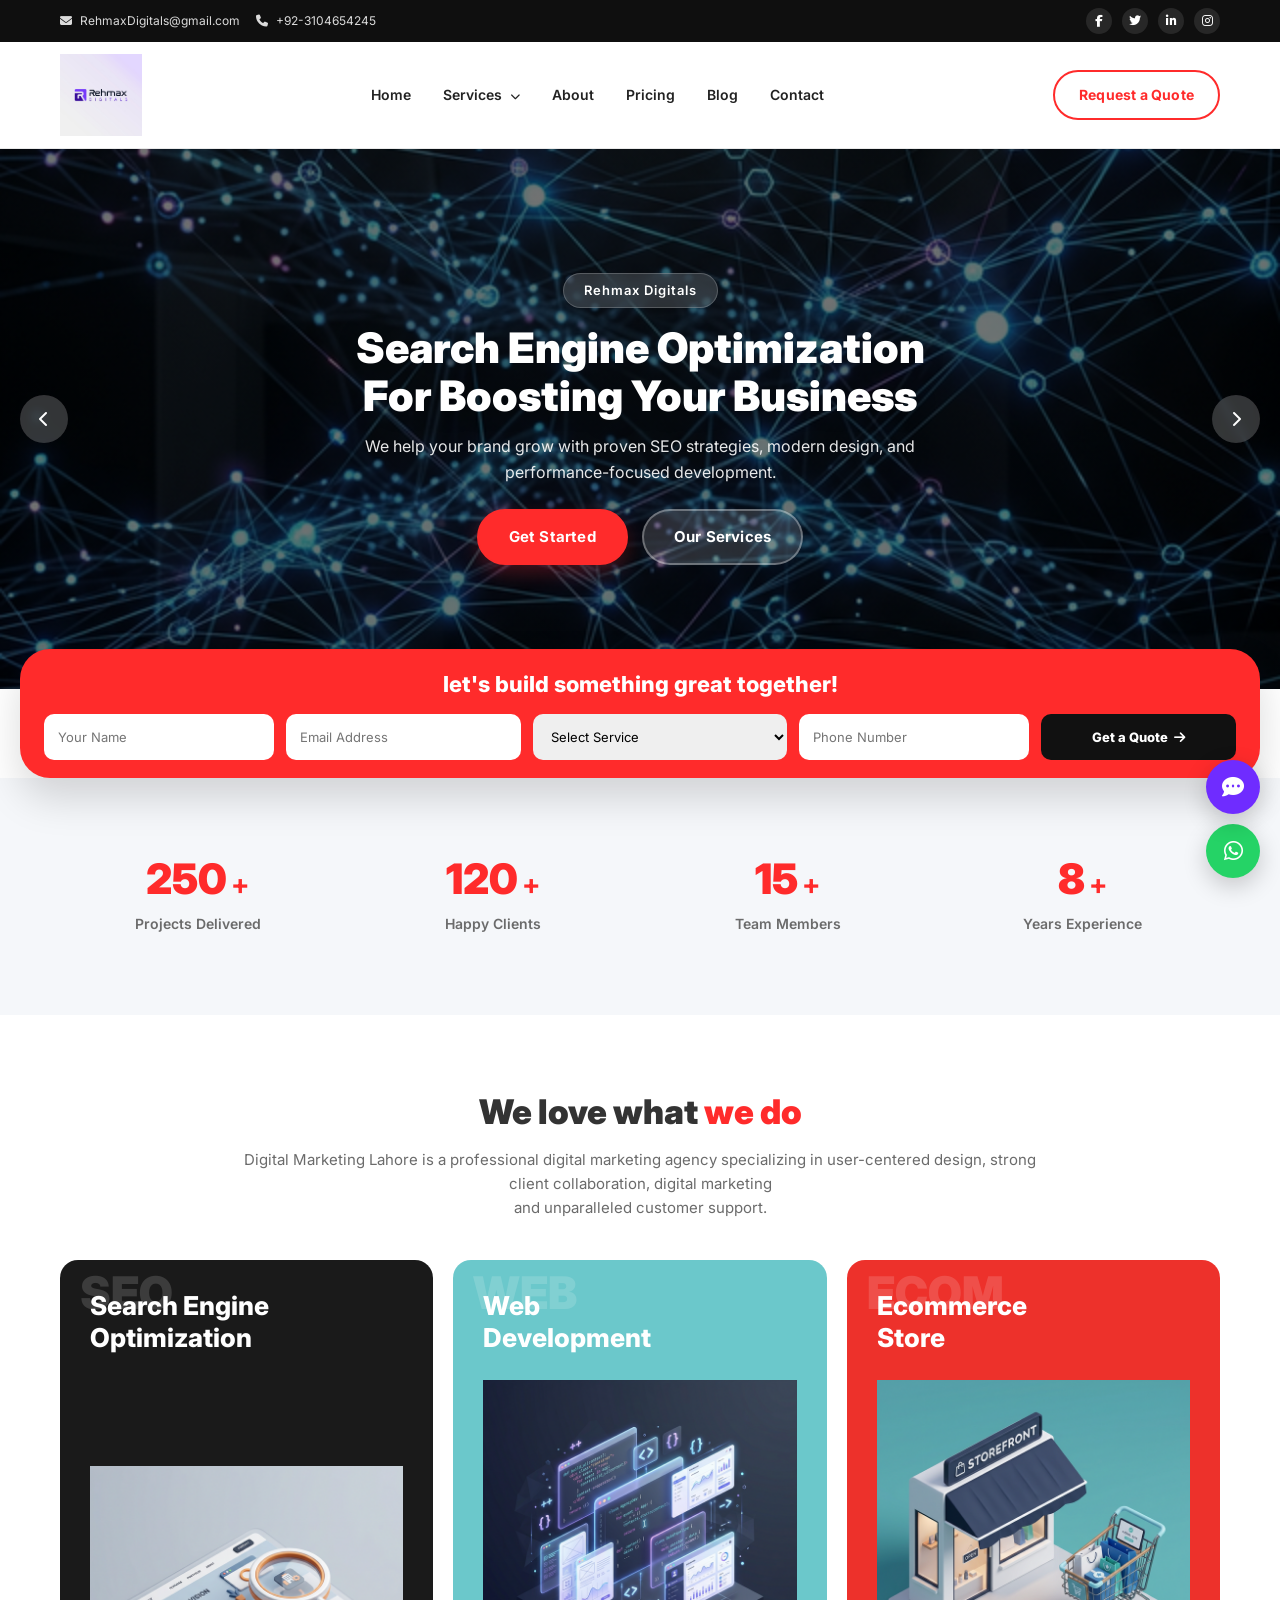
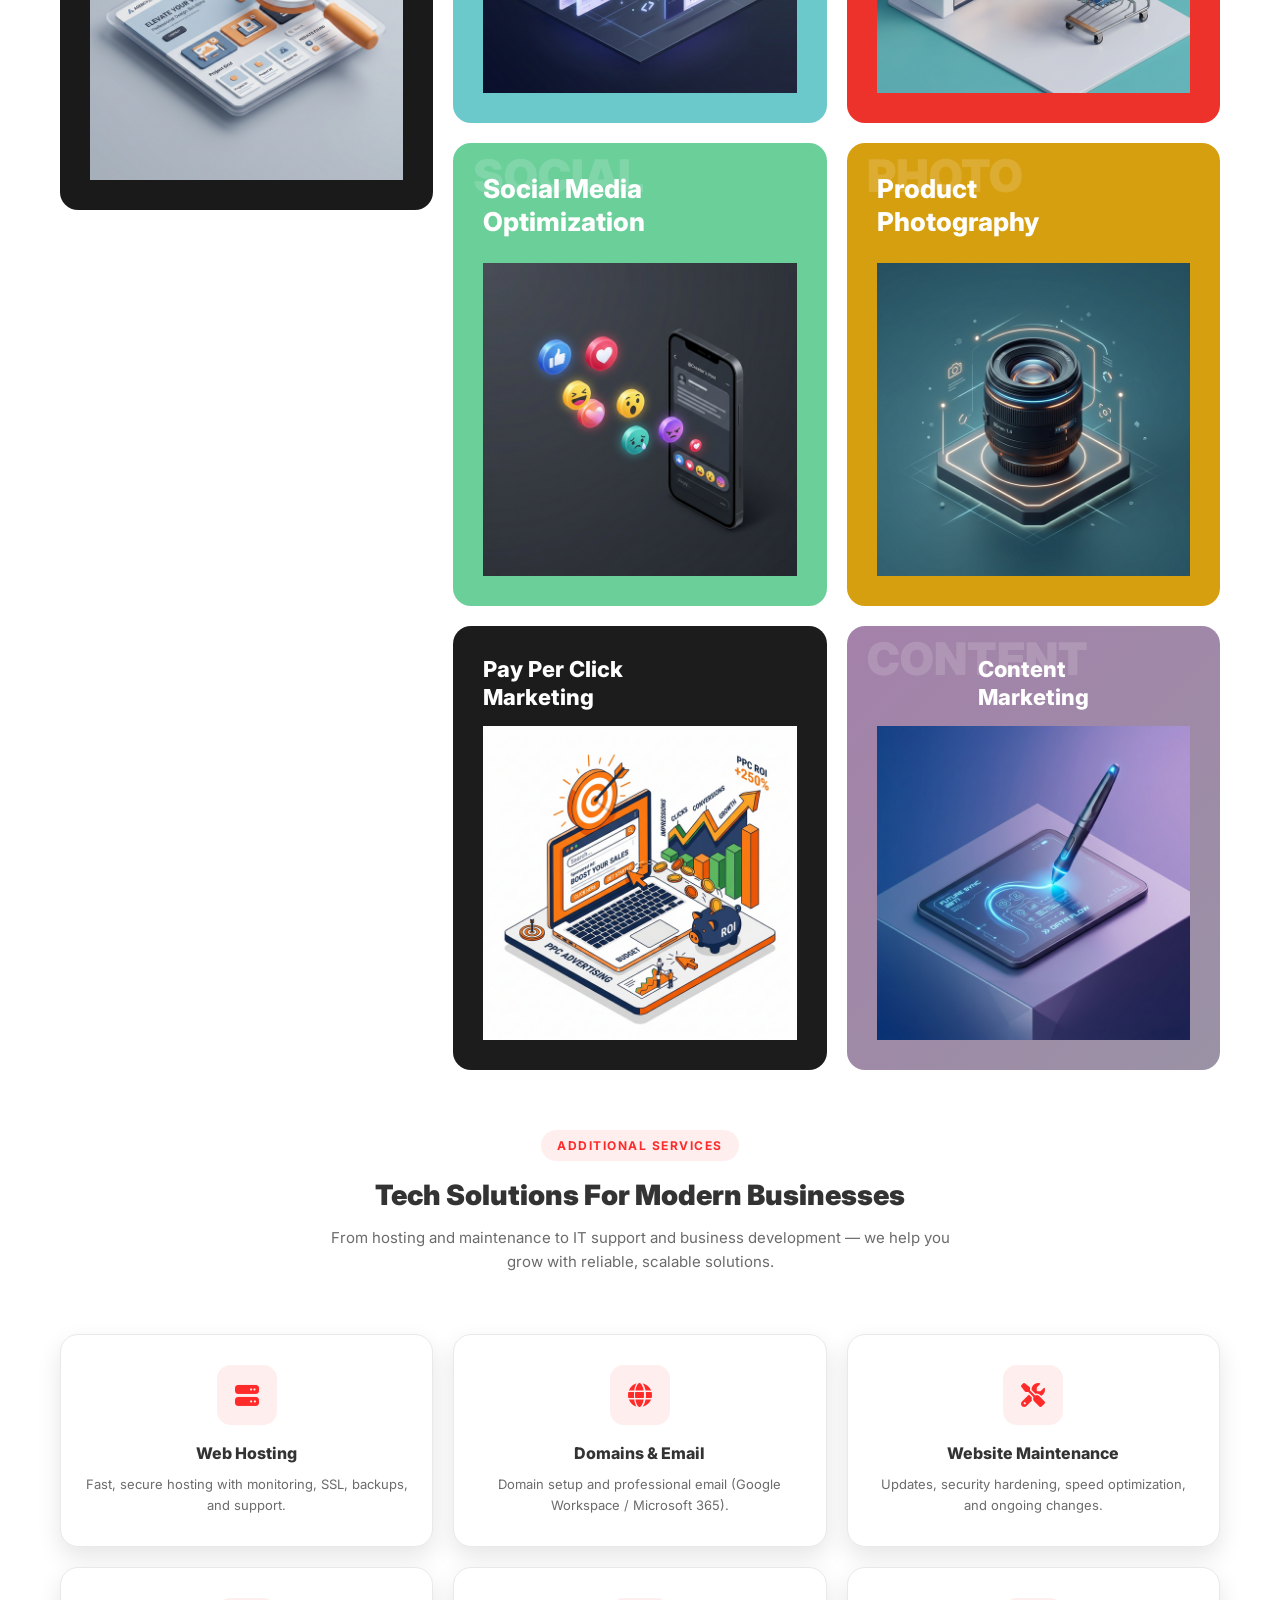
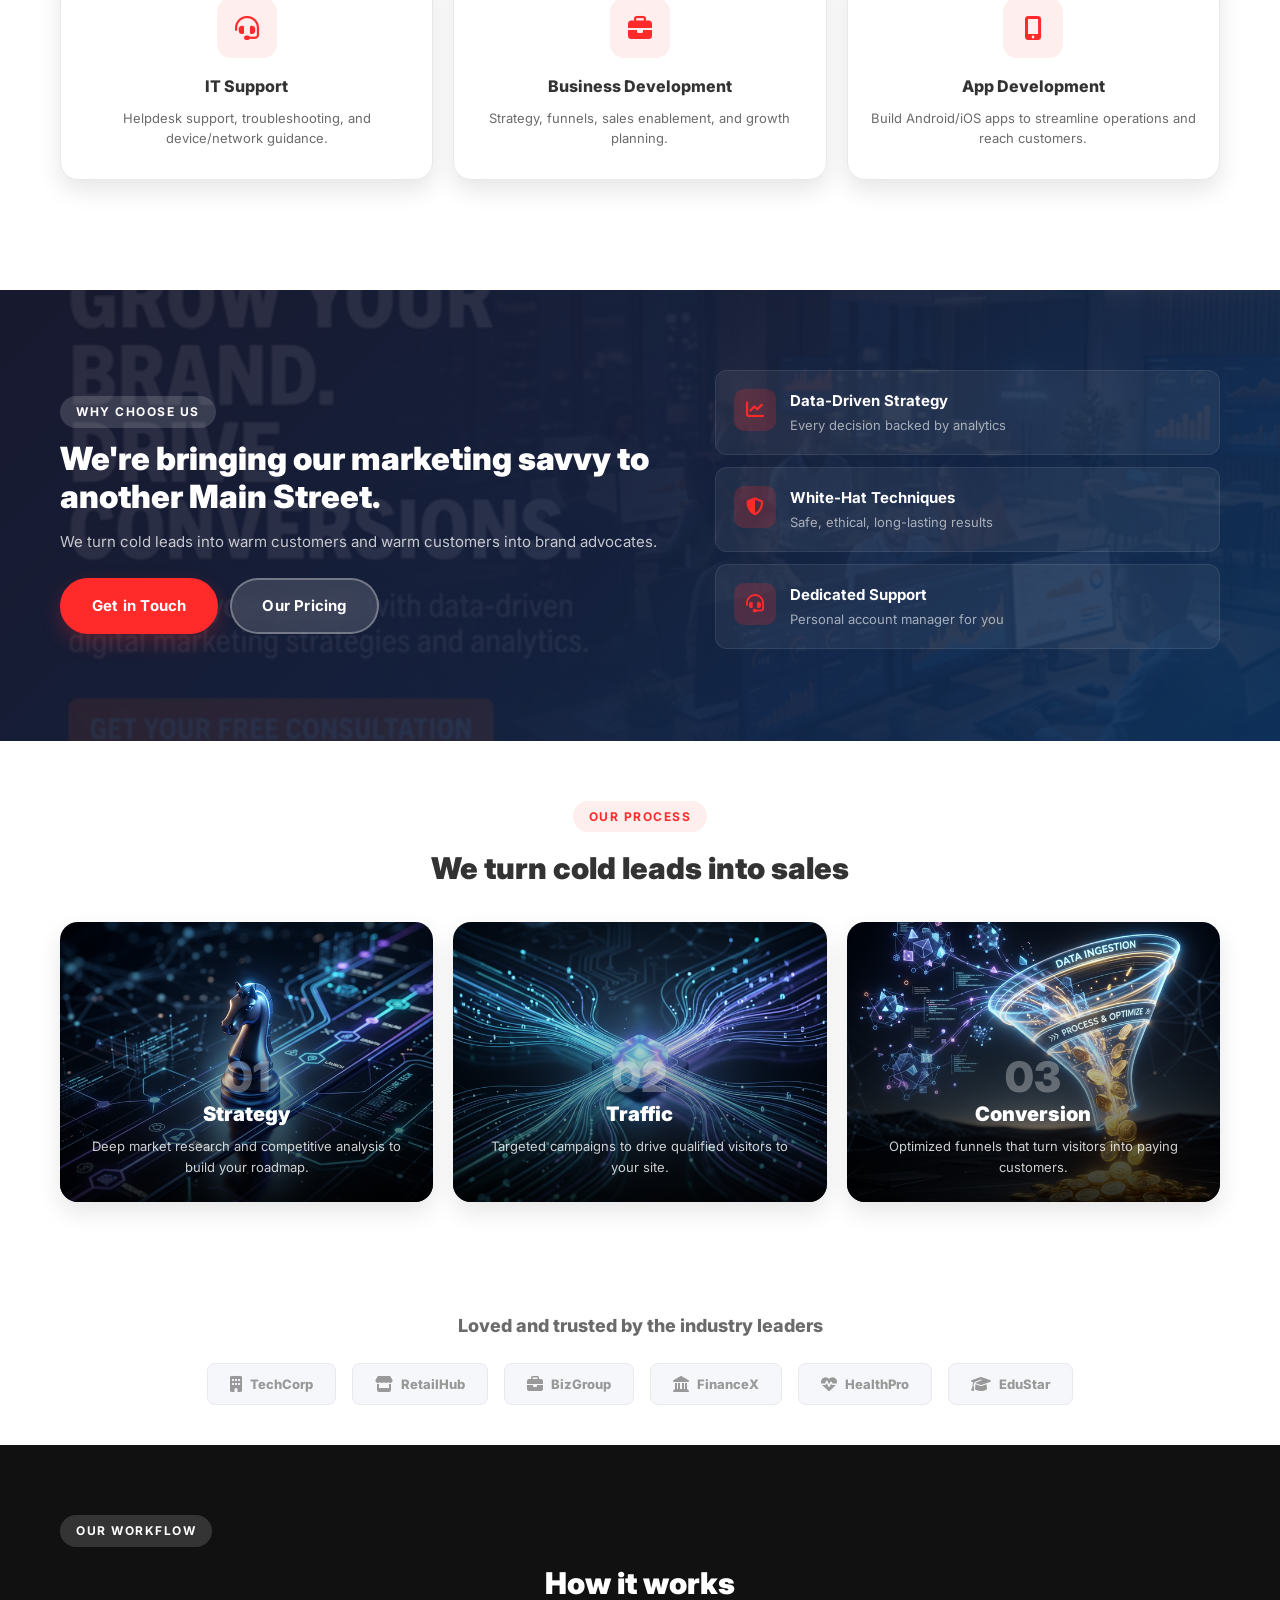
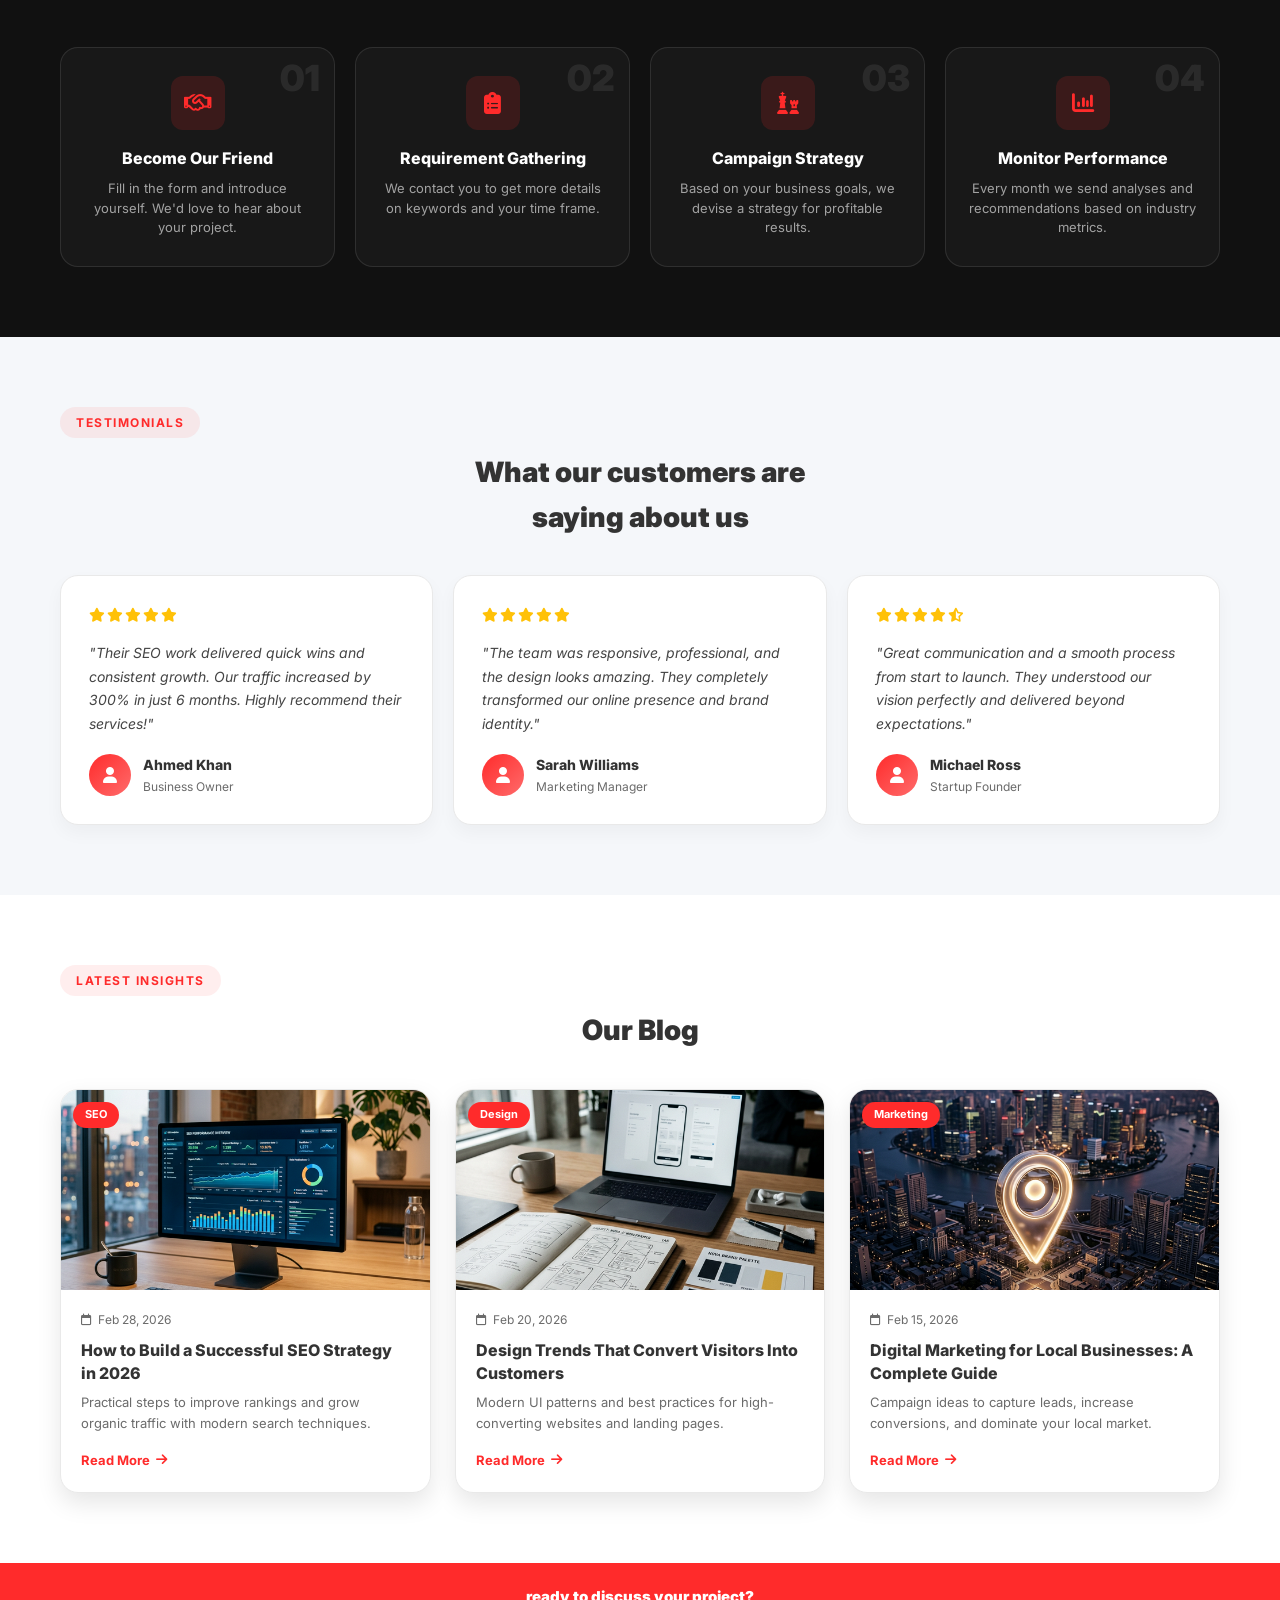
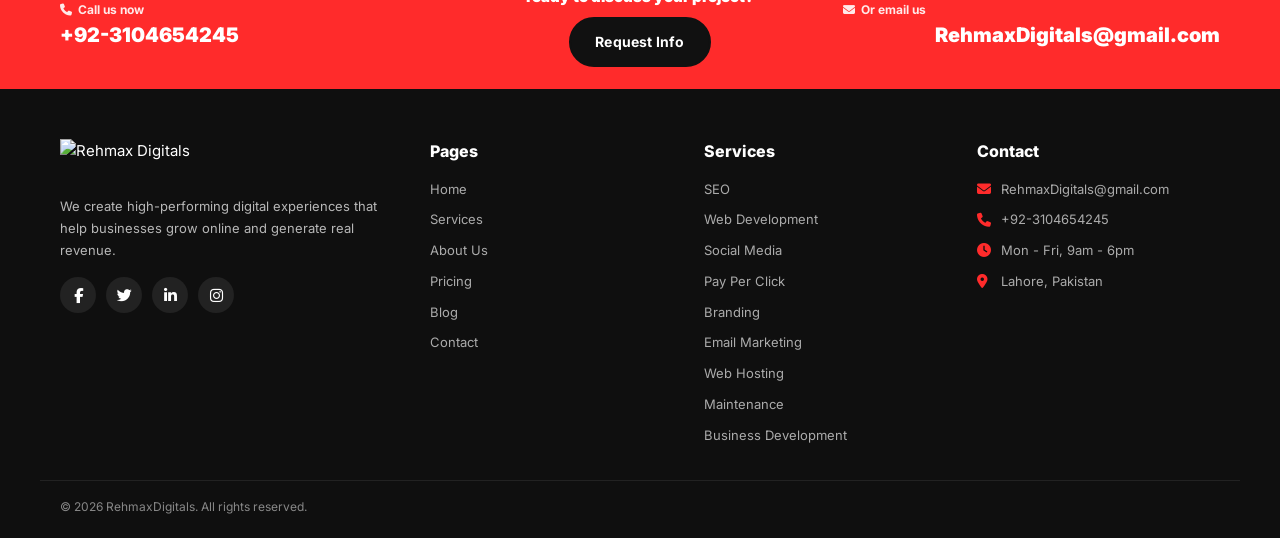
==== commit 4d6b3bc9: "90 percent" ====
--- a/index.html
+++ b/index.html
@@ -18,13 +18,13 @@
     <div class="topbar">
         <div class="container topbar__inner">
             <div class="topbar__left">
-                <a class="topbar__item" href="mailto:info@rehmaxdigitals.com">
+                <a class="topbar__item" href="mailto:RehmaxDigitals@gmail.com">
                     <i class="fa-solid fa-envelope"></i>
-                    <span>info@rehmaxdigitals.com</span>
+                    <span>RehmaxDigitals@gmail.com</span>
                 </a>
-                <a class="topbar__item" href="tel:+923211112368">
+                <a class="topbar__item" href="tel:+923104654245">
                     <i class="fa-solid fa-phone"></i>
-                    <span>+92-321-111-236-8</span>
+                    <span>+92-3104654245</span>
                 </a>
             </div>
             <div class="topbar__right">
@@ -40,7 +40,7 @@
     <header class="header" id="siteHeader">
         <div class="container header__inner">
             <a class="brand" href="index.html">
-                <img src="./images/Rehmax Logo.jpg" alt="Rehmax Digitals" class="brand__logo">
+                <img src="./images/2.jpg" alt="Rehmax Digitals" class="brand__logo">
             </a>
             <nav class="nav" id="navMenu">
                 <a class="nav__link" href="index.html">Home</a>
@@ -62,6 +62,8 @@
                                 <a class="mega-menu__link" href="services.html#webdev">Web Development</a>
                                 <a class="mega-menu__link" href="services.html#ecommerce">Ecommerce Development</a>
                                 <a class="mega-menu__link" href="services.html#app">App Development</a>
+                                <a class="mega-menu__link" href="services.html#hosting">Web Hosting</a>
+                                <a class="mega-menu__link" href="services.html#maintenance">Website Maintenance</a>
                             </div>
                             <div class="mega-menu__col">
                                 <div class="mega-menu__heading">Branding &amp; Design</div>
@@ -69,6 +71,12 @@
                                 <a class="mega-menu__link" href="services.html#logo">Logo Design</a>
                                 <a class="mega-menu__link" href="services.html#graphic">Graphic Design</a>
                                 <a class="mega-menu__link" href="services.html#video">Animated Videos</a>
+                            </div>
+                            <div class="mega-menu__col">
+                                <div class="mega-menu__heading">Tech &amp; Growth</div>
+                                <a class="mega-menu__link" href="services.html#domains">Domains &amp; Email</a>
+                                <a class="mega-menu__link" href="services.html#it">IT Support</a>
+                                <a class="mega-menu__link" href="services.html#business">Business Development</a>
                             </div>
                             <div class="mega-menu__col mega-menu__col--cta">
                                 <div class="mega-menu__heading">Get Started</div>
@@ -100,7 +108,7 @@
         <div class="hero__slider" id="heroSlider">
             <div class="hero__slide is-active" data-slide="0">
                 <div class="hero__bg"
-                    style="background-image:linear-gradient(rgba(0,0,0,0.55),rgba(0,0,0,0.55)),url('./images/hero-1.png')">
+                    style="background-image:linear-gradient(rgba(0,0,0,0.55),rgba(0,0,0,0.55)),url('./images/hero_pro_1_1772395740371.png')">
                 </div>
                 <div class="container hero__content">
                     <span class="hero__badge">Rehmax Digitals</span>
@@ -115,7 +123,7 @@
             </div>
             <div class="hero__slide" data-slide="1">
                 <div class="hero__bg"
-                    style="background-image:linear-gradient(rgba(0,0,0,0.55),rgba(0,0,0,0.55)),url('./images/hero-2.png')">
+                    style="background-image:linear-gradient(rgba(0,0,0,0.55),rgba(0,0,0,0.55)),url('./images/hero_pro_2_1772395756409.png')">
                 </div>
                 <div class="container hero__content">
                     <span class="hero__badge">Digital Excellence</span>
@@ -130,7 +138,7 @@
             </div>
             <div class="hero__slide" data-slide="2">
                 <div class="hero__bg"
-                    style="background-image:linear-gradient(rgba(0,0,0,0.55),rgba(0,0,0,0.55)),url('./images/hero-3.png')">
+                    style="background-image:linear-gradient(rgba(0,0,0,0.55),rgba(0,0,0,0.55)),url('./images/hero_pro_3_1772395776670.png')">
                 </div>
                 <div class="container hero__content">
                     <span class="hero__badge">Creative Solutions</span>
@@ -212,7 +220,7 @@
         <div class="container">
             <div class="what__head">
                 <h2 class="what__title">We love what <span style="color:var(--primary);">we do</span></h2>
-                <p class="what__sub">Digital Marketing Lahore is a professional digital marketing agency in Lahore
+                <p class="what__sub">Digital Marketing Lahore is a professional digital marketing agency
                     specializing in user-centered design, strong client collaboration, digital marketing<br>and
                     unparalleled customer support.</p>
             </div>
@@ -225,18 +233,18 @@
                         <div class="masonry-card__content">
                             <h3 class="masonry-card__title" style="color:#fff;">Search Engine<br>Optimization</h3>
                             <div class="masonry-card__img-container">
-                                <img src="./images/seo-service.png" alt="SEO" class="masonry-card__img"
-                                    style="margin-top:20px; width:90%;">
+                                <img src="./images/service_seo_pro_1772395843818.png" alt="SEO"
+                                    class="masonry-card__img">
                             </div>
                         </div>
                     </a>
 
                     <!-- Added red CTA button matching reference -->
-                    <div style="margin-top: 20px; text-align: center;">
+                    <!-- <div style="margin-top: 20px; text-align: center;">
                         <a href="contact.html" class="btn btn--primary"
                             style="border-radius: 4px; padding: 14px 24px; font-weight: 600; font-size: 15px;">Digital
                             Marketing Agency in Lahore</a>
-                    </div>
+                    </div> -->
                 </div>
 
                 <!-- Column 2 -->
@@ -245,9 +253,8 @@
                         style="background-color: #6bc8cb;" data-title="WEB">
                         <div class="masonry-card__content">
                             <h3 class="masonry-card__title" style="color:#fff;">Web<br>Development</h3>
-                            <div class="masonry-card__img-container"
-                                style="position:absolute; bottom:0; right:0; width:85%;">
-                                <img src="./images/web_development_image.jpg" alt="Web Development"
+                            <div class="masonry-card__img-container">
+                                <img src="./images/service_webdev_pro_1772395857798.png" alt="Web Development"
                                     class="masonry-card__img">
                             </div>
                         </div>
@@ -256,9 +263,8 @@
                         style="background-color: #6bcf9a;" data-title="SOCIAL">
                         <div class="masonry-card__content">
                             <h3 class="masonry-card__title" style="color:#fff;">Social Media<br>Optimization</h3>
-                            <div class="masonry-card__img-container"
-                                style="position:absolute; bottom:0; right:0; width:85%;">
-                                <img src="./images/social-media-service.png" alt="Social Media"
+                            <div class="masonry-card__img-container">
+                                <img src="./images/service_smo_pro_1772395872484.png" alt="Social Media"
                                     class="masonry-card__img">
                             </div>
                         </div>
@@ -268,6 +274,9 @@
                         <div class="masonry-card__content">
                             <h3 class="masonry-card__title" style="color:#fff; margin-bottom:0;">Pay Per
                                 Click<br>Marketing</h3>
+                            <div class="masonry-card__img-container">
+                                <img src="./images/ppc-service.png" alt="Pay Per Click Marketing" class="masonry-card__img">
+                            </div>
                         </div>
                     </a>
                 </div>
@@ -278,9 +287,9 @@
                         style="background-color: #ed312b;" data-title="ECOM">
                         <div class="masonry-card__content">
                             <h3 class="masonry-card__title" style="color:#fff;">Ecommerce<br>Store</h3>
-                            <div class="masonry-card__img-container"
-                                style="position:absolute; bottom:0; right:0; width:80%;">
-                                <img src="./images/ecommerce_development.jpg" alt="Ecommerce" class="masonry-card__img">
+                            <div class="masonry-card__img-container">
+                                <img src="./images/service_ecom_pro_1772395888023.png" alt="Ecommerce"
+                                    class="masonry-card__img">
                             </div>
                         </div>
                     </a>
@@ -288,10 +297,9 @@
                         style="background-color: #d69f0f;" data-title="PHOTO">
                         <div class="masonry-card__content">
                             <h3 class="masonry-card__title" style="color:#fff;">Product<br>Photography</h3>
-                            <div class="masonry-card__img-container"
-                                style="position:absolute; bottom:15px; right:15px; width:70%;">
-                                <img src="./images/web-design-service.png" alt="Photography" class="masonry-card__img"
-                                    style="transform: scale(1.1); transform-origin: center;">
+                            <div class="masonry-card__img-container">
+                                <img src="./images/service_photo_pro_1772395902868.png" alt="Photography"
+                                    class="masonry-card__img">
                             </div>
                         </div>
                     </a>
@@ -300,14 +308,52 @@
                         <div class="masonry-card__content" style="display:flex; align-items:center;">
                             <h3 class="masonry-card__title" style="color:#fff; margin-bottom:0;">Content<br>Marketing
                             </h3>
-                            <div class="masonry-card__img-container"
-                                style="position:absolute; bottom:-10px; right:0px; width:65%;">
-                                <img src="./images/email-marketing.png" alt="Content" class="masonry-card__img"
-                                    style="transform: rotate(5deg) scale(1.2);">
+                            <div class="masonry-card__img-container">
+                                <img src="./images/service_content_pro_1772395916625.png" alt="Content"
+                                    class="masonry-card__img">
                             </div>
                         </div>
                     </a>
                 </div>
+            </div>
+
+            <div style="text-align:center;padding-top:60px;margin-bottom:10px;">
+                <span class="section-tag">Additional Services</span>
+                <h2 style="font-size:28px;font-weight:900;margin-bottom:8px;">Tech Solutions For Modern Businesses</h2>
+                <p style="color:var(--muted);max-width:650px;margin:0 auto;">From hosting and maintenance to IT support
+                    and business development — we help you grow with reliable, scalable solutions.</p>
+            </div>
+            <div class="feature-grid">
+                <a class="feature-card" href="services.html#hosting" style="text-decoration:none;">
+                    <div class="feature-card__icon"><i class="fa-solid fa-server"></i></div>
+                    <h3 class="feature-card__title">Web Hosting</h3>
+                    <p class="feature-card__text">Fast, secure hosting with monitoring, SSL, backups, and support.</p>
+                </a>
+                <a class="feature-card" href="services.html#domains" style="text-decoration:none;">
+                    <div class="feature-card__icon"><i class="fa-solid fa-globe"></i></div>
+                    <h3 class="feature-card__title">Domains &amp; Email</h3>
+                    <p class="feature-card__text">Domain setup and professional email (Google Workspace / Microsoft 365).</p>
+                </a>
+                <a class="feature-card" href="services.html#maintenance" style="text-decoration:none;">
+                    <div class="feature-card__icon"><i class="fa-solid fa-screwdriver-wrench"></i></div>
+                    <h3 class="feature-card__title">Website Maintenance</h3>
+                    <p class="feature-card__text">Updates, security hardening, speed optimization, and ongoing changes.</p>
+                </a>
+                <a class="feature-card" href="services.html#it" style="text-decoration:none;">
+                    <div class="feature-card__icon"><i class="fa-solid fa-headset"></i></div>
+                    <h3 class="feature-card__title">IT Support</h3>
+                    <p class="feature-card__text">Helpdesk support, troubleshooting, and device/network guidance.</p>
+                </a>
+                <a class="feature-card" href="services.html#business" style="text-decoration:none;">
+                    <div class="feature-card__icon"><i class="fa-solid fa-briefcase"></i></div>
+                    <h3 class="feature-card__title">Business Development</h3>
+                    <p class="feature-card__text">Strategy, funnels, sales enablement, and growth planning.</p>
+                </a>
+                <a class="feature-card" href="services.html#app" style="text-decoration:none;">
+                    <div class="feature-card__icon"><i class="fa-solid fa-mobile-screen-button"></i></div>
+                    <h3 class="feature-card__title">App Development</h3>
+                    <p class="feature-card__text">Build Android/iOS apps to streamline operations and reach customers.</p>
+                </a>
             </div>
         </div>
     </section>
@@ -360,7 +406,7 @@
             <div class="tiles__grid">
                 <div class="tile">
                     <div class="tile__img">
-                        <img src="./images/seo-service.png" alt="Strategy" loading="lazy">
+                        <img src="./images/process_strategy_pro_1772395969740.png" alt="Strategy" loading="lazy">
                     </div>
                     <div class="tile__overlay">
                         <div class="tile__number">01</div>
@@ -370,7 +416,7 @@
                 </div>
                 <div class="tile">
                     <div class="tile__img">
-                        <img src="./images/social-media-service.png" alt="Traffic" loading="lazy">
+                        <img src="./images/process_traffic_pro_1772395984564.png" alt="Traffic" loading="lazy">
                     </div>
                     <div class="tile__overlay">
                         <div class="tile__number">02</div>
@@ -380,7 +426,7 @@
                 </div>
                 <div class="tile">
                     <div class="tile__img">
-                        <img src="./images/ppc-service.png" alt="Conversion" loading="lazy">
+                        <img src="./images/process_conversion_pro_1772395999209.png" alt="Conversion" loading="lazy">
                     </div>
                     <div class="tile__overlay">
                         <div class="tile__number">03</div>
@@ -508,7 +554,7 @@
             <div class="blog__grid">
                 <article class="blog-card">
                     <div class="blog-card__img">
-                        <img src="./images/seo_2.jpg" alt="SEO Strategy" loading="lazy">
+                        <img src="./images/blog_seo_pro_1772396016158.png" alt="SEO Strategy" loading="lazy">
                         <span class="blog-card__cat">SEO</span>
                     </div>
                     <div class="blog-card__body">
@@ -522,7 +568,7 @@
                 </article>
                 <article class="blog-card">
                     <div class="blog-card__img">
-                        <img src="./images/web_development_image.jpg" alt="Design Trends" loading="lazy">
+                        <img src="./images/blog_design_pro_1772396030228.png" alt="Design Trends" loading="lazy">
                         <span class="blog-card__cat">Design</span>
                     </div>
                     <div class="blog-card__body">
@@ -536,7 +582,7 @@
                 </article>
                 <article class="blog-card">
                     <div class="blog-card__img">
-                        <img src="./images/social_media_optimization_image.jpg" alt="Digital Marketing" loading="lazy">
+                        <img src="./images/blog_local_pro_1772396047354.png" alt="Digital Marketing" loading="lazy">
                         <span class="blog-card__cat">Marketing</span>
                     </div>
                     <div class="blog-card__body">
@@ -557,7 +603,7 @@
         <div class="container final-cta__inner">
             <div class="final-cta__left">
                 <div class="final-cta__small"><i class="fa-solid fa-phone"></i> Call us now</div>
-                <div class="final-cta__big">+92-321-111-236-8</div>
+                <div class="final-cta__big">+92-3104654245</div>
             </div>
             <div class="final-cta__center">
                 <div class="final-cta__question">ready to discuss your project?</div>
@@ -565,7 +611,7 @@
             </div>
             <div class="final-cta__right">
                 <div class="final-cta__small"><i class="fa-solid fa-envelope"></i> Or email us</div>
-                <div class="final-cta__big">info@rehmaxdigitals.com</div>
+                <div class="final-cta__big">RehmaxDigitals@gmail.com</div>
             </div>
         </div>
     </section>
@@ -574,7 +620,7 @@
     <footer class="footer">
         <div class="container footer__grid">
             <div class="footer__brand">
-                <img src="./images/Rehmax Logo.jpg" alt="Rehmax Digitals" class="footer__logo">
+                <img src="./images/2" alt="Rehmax Digitals" class="footer__logo">
                 <p class="footer__text">We create high-performing digital experiences that help businesses grow online
                     and generate real revenue.</p>
                 <div class="footer__socials">
@@ -605,20 +651,23 @@
                 <a class="footer__link" href="services.html#ppc">Pay Per Click</a>
                 <a class="footer__link" href="services.html#branding">Branding</a>
                 <a class="footer__link" href="services.html#email">Email Marketing</a>
+                <a class="footer__link" href="services.html#hosting">Web Hosting</a>
+                <a class="footer__link" href="services.html#maintenance">Maintenance</a>
+                <a class="footer__link" href="services.html#business">Business Development</a>
             </div>
             <div class="footer__col">
                 <div class="footer__title">Contact</div>
-                <div class="footer__contact-item"><i class="fa-solid fa-envelope"></i> info@rehmaxdigitals.com</div>
-                <div class="footer__contact-item"><i class="fa-solid fa-phone"></i> +92-321-111-236-8</div>
+                <div class="footer__contact-item"><i class="fa-solid fa-envelope"></i> RehmaxDigitals@gmail.com</div>
+                <div class="footer__contact-item"><i class="fa-solid fa-phone"></i> +92-3104654245</div>
                 <div class="footer__contact-item"><i class="fa-solid fa-clock"></i> Mon - Fri, 9am - 6pm</div>
                 <div class="footer__contact-item"><i class="fa-solid fa-location-dot"></i> Lahore, Pakistan</div>
             </div>
         </div>
-        <div class="container footer__bottom">&copy; 2026 Rehmax Digitals. All rights reserved.</div>
+        <div class="container footer__bottom">&copy; 2026 RehmaxDigitals. All rights reserved.</div>
     </footer>
 
     <!-- Floating Buttons -->
-    <a class="float float--whatsapp" href="https://wa.me/923211112368" target="_blank" aria-label="WhatsApp"><i
+    <a class="float float--whatsapp" href="https://wa.me/923104654245" target="_blank" aria-label="WhatsApp"><i
             class="fa-brands fa-whatsapp"></i></a>
     <button class="float float--chat" id="chatToggle" aria-label="Chat">
         <i class="fa-solid fa-comment-dots"></i>
@@ -638,6 +687,18 @@
         </div>
     </div>
 
+    <script type="text/javascript">
+        var Tawk_API = Tawk_API || {}, Tawk_LoadStart = new Date();
+        (function () {
+            var s1 = document.createElement("script"), s0 = document.getElementsByTagName("script")[0];
+            s1.async = true;
+            s1.src = 'https://embed.tawk.to/69a57a1b2f01051c35610677/1jin69vka';
+            s1.charset = 'UTF-8';
+            s1.setAttribute('crossorigin', '*');
+            s0.parentNode.insertBefore(s1, s0);
+        })();
+    </script>
+
     <script src="script.js"></script>
 </body>
 
--- a/style.css
+++ b/style.css
@@ -177,7 +177,7 @@
 }
 
 .brand__logo {
-    height: 42px;
+    height: 82px;
     width: auto;
 }
 
@@ -544,15 +544,19 @@
 /* ============ LEAD STRIP ============ */
 .lead-strip {
     padding: 0;
-    margin-top: -30px;
+    margin-top: -40px;
     position: relative;
     z-index: 5;
 }
 
+.lead-strip .container {
+    max-width: 1320px;
+}
+
 .lead-strip__card {
     background: var(--primary);
-    border-radius: 999px;
-    padding: 14px 20px;
+    border-radius: 30px;
+    padding: 18px 24px;
     box-shadow: var(--shadow-lg);
 }
 
@@ -561,36 +565,41 @@
     font-weight: 800;
     text-transform: lowercase;
     text-align: center;
-    margin-bottom: 8px;
-    font-size: 13px;
+    margin-bottom: 12px;
+    font-size: 22px;
 }
 
 .lead-strip__form {
     display: grid;
     grid-template-columns: 1.1fr 1.2fr 1.3fr 1fr 1fr;
-    gap: 10px;
-    align-items: center;
+    gap: 12px;
+    align-items: center;
+    border-radius: 10px;
+
 }
 
 .lead-strip__input {
-    height: 40px;
-    border-radius: 999px;
+    height: 46px;
+    border-radius: 0;
     border: 0;
-    padding: 0 16px;
+    padding: 0 14px;
     font-size: 13px;
     outline: none;
     font-family: inherit;
+    border-radius: 10px;
 }
 
 .lead-strip__btn {
-    height: 40px;
-    border-radius: 999px;
+    height: 46px;
+    border-radius: 0;
     border: 0;
     cursor: pointer;
     font-weight: 800;
-    background: var(--black);
-    color: #fff;
-    font-family: inherit;
+    background: #111;
+        border-radius: 10px;
+
+    color: #fff;
+    transition: all var(--transition);
     font-size: 13px;
     transition: all var(--transition);
     display: inline-flex;
@@ -666,6 +675,119 @@
     margin: 0 auto;
     line-height: 1.6;
 }
+
+.mosaic {
+    display: grid;
+    grid-template-columns: 1.15fr 1fr;
+    gap: 22px;
+    align-items: stretch;
+    margin-top: 26px;
+}
+
+.mosaic__left,
+.mosaic__right {
+    min-width: 0;
+}
+
+.mosaic-card {
+    border-radius: 14px;
+    overflow: hidden;
+    box-shadow: var(--shadow-lg);
+    background: var(--black);
+    color: #fff;
+    padding: 26px;
+    min-height: 520px;
+    display: flex;
+    flex-direction: column;
+    justify-content: space-between;
+}
+
+.mosaic-card__label {
+    font-size: 26px;
+    font-weight: 900;
+    line-height: 1.15;
+    margin-bottom: 16px;
+}
+
+.mosaic-card__media {
+    flex: 1;
+    min-height: 320px;
+    border-radius: 12px;
+    background-image: url('./images/1.png');
+    background-size: cover;
+    background-position: 0 33.5%;
+}
+
+.mosaic-card__btn {
+    margin-top: 18px;
+    display: inline-flex;
+    align-items: center;
+    justify-content: center;
+    height: 44px;
+    border-radius: 999px;
+    background: #fff;
+    color: #111;
+    font-weight: 900;
+    font-size: 12px;
+    letter-spacing: 0.3px;
+    text-decoration: none;
+}
+
+.mosaic-grid {
+    display: grid;
+    grid-template-columns: repeat(2, 1fr);
+    gap: 16px;
+}
+
+.mosaic-mini {
+    border-radius: 14px;
+    padding: 16px;
+    min-height: 150px;
+    position: relative;
+    overflow: hidden;
+    box-shadow: var(--shadow);
+}
+
+.mosaic-mini__title {
+    font-weight: 900;
+    font-size: 15px;
+    line-height: 1.2;
+    max-width: 180px;
+}
+
+.mosaic-mini__meta {
+    font-size: 12px;
+    font-weight: 800;
+    opacity: 0.9;
+    margin-top: 8px;
+}
+
+.mosaic-mini__media {
+    position: absolute;
+    right: 12px;
+    bottom: 12px;
+    width: 86px;
+    height: 64px;
+    border-radius: 14px;
+    background-image: url('./images/1.png');
+    background-size: 420px auto;
+    background-position: 78% 33.5%;
+    opacity: 0.95;
+}
+
+.mosaic-mini--teal { background: #2bd0c6; }
+.mosaic-mini--red { background: #ff4b4b; color: #fff; }
+.mosaic-mini--mint { background: #7be3bf; }
+.mosaic-mini--yellow { background: #ffd24d; }
+.mosaic-mini--charcoal { background: #2a2a2a; color: #fff; }
+.mosaic-mini--pink { background: #ff6aa2; color: #fff; }
+
+.mosaic-mini--teal .mosaic-mini__media { background-position: 58% 33.5%; }
+.mosaic-mini--red .mosaic-mini__media { background-position: 78% 33.5%; }
+.mosaic-mini--mint .mosaic-mini__media { background-position: 58% 37.5%; }
+.mosaic-mini--yellow .mosaic-mini__media { background-position: 78% 37.5%; }
+.mosaic-mini--charcoal .mosaic-mini__media { background-position: 58% 41.5%; }
+.mosaic-mini--pink .mosaic-mini__media { background-position: 78% 41.5%; }
 
 .services-masonry {
     display: grid;
@@ -700,6 +822,29 @@
     position: relative;
     z-index: 2;
     height: 100%;
+    display: flex;
+    flex-direction: column;
+}
+
+.masonry-card__img-container {
+    flex-grow: 1;
+    display: flex;
+    align-items: flex-end;
+    justify-content: flex-end;
+    width: 100%;
+    margin-top: 15px;
+}
+
+.masonry-card__img {
+    max-width: 100%;
+    max-height: 100%;
+    object-fit: contain;
+    transition: transform 0.3s ease;
+}
+
+.masonry-card:hover .masonry-card__img {
+    transform: scale(1.05);
+    /* Slight pop effect on hover */
 }
 
 .masonry-card::before {
@@ -736,6 +881,30 @@
     /* Left column is one large card */
     min-height: 550px;
     /* Make it match height of 2 mediums */
+}
+
+@media (min-width: 1024px) {
+    .services-masonry {
+        align-items: stretch;
+    }
+
+    .masonry-col {
+        height: 100%;
+        align-self: stretch;
+    }
+
+    .masonry-col:nth-child(1) .masonry-card--large {
+        position: sticky;
+        top: 120px;
+        z-index: 2;
+    }
+}
+
+@media (max-width: 1023px) {
+    .masonry-col:nth-child(1) .masonry-card--large {
+        position: relative;
+        top: auto;
+    }
 }
 
 .masonry-col:nth-child(2) .masonry-card--medium {
@@ -2040,15 +2209,53 @@
 }
 
 /* Scroll reveal */
-.reveal {
+html.js .reveal {
+    opacity: 1;
+    transform: none;
+}
+
+html.js .reveal.reveal--pending {
     opacity: 0;
     transform: translateY(24px);
     transition: all 0.7s ease;
 }
 
-.reveal.is-visible {
+html.js .reveal.is-visible {
     opacity: 1;
     transform: translateY(0);
+}
+
+html.js .fade-up {
+    opacity: 0;
+    transform: translate3d(0, 18px, 0);
+    transition: opacity 0.7s ease, transform 0.7s ease;
+    will-change: opacity, transform;
+}
+
+html.js .fade-up.active {
+    opacity: 1;
+    transform: translate3d(0, 0, 0);
+}
+
+@media (prefers-reduced-motion: reduce) {
+    html:focus-within {
+        scroll-behavior: auto;
+    }
+
+    *,
+    *::before,
+    *::after {
+        animation-duration: 0.001ms !important;
+        animation-iteration-count: 1 !important;
+        transition-duration: 0.001ms !important;
+        scroll-behavior: auto !important;
+    }
+
+    .fade-up,
+    .reveal {
+        opacity: 1;
+        transform: none;
+    }
 }
 
 /* ============ RESPONSIVE ============ */
@@ -2257,7 +2464,7 @@
     }
 
     .lead-strip__card {
-        border-radius: var(--radius-lg);
+        border-radius: 0;
     }
 
     .lead-strip__form {
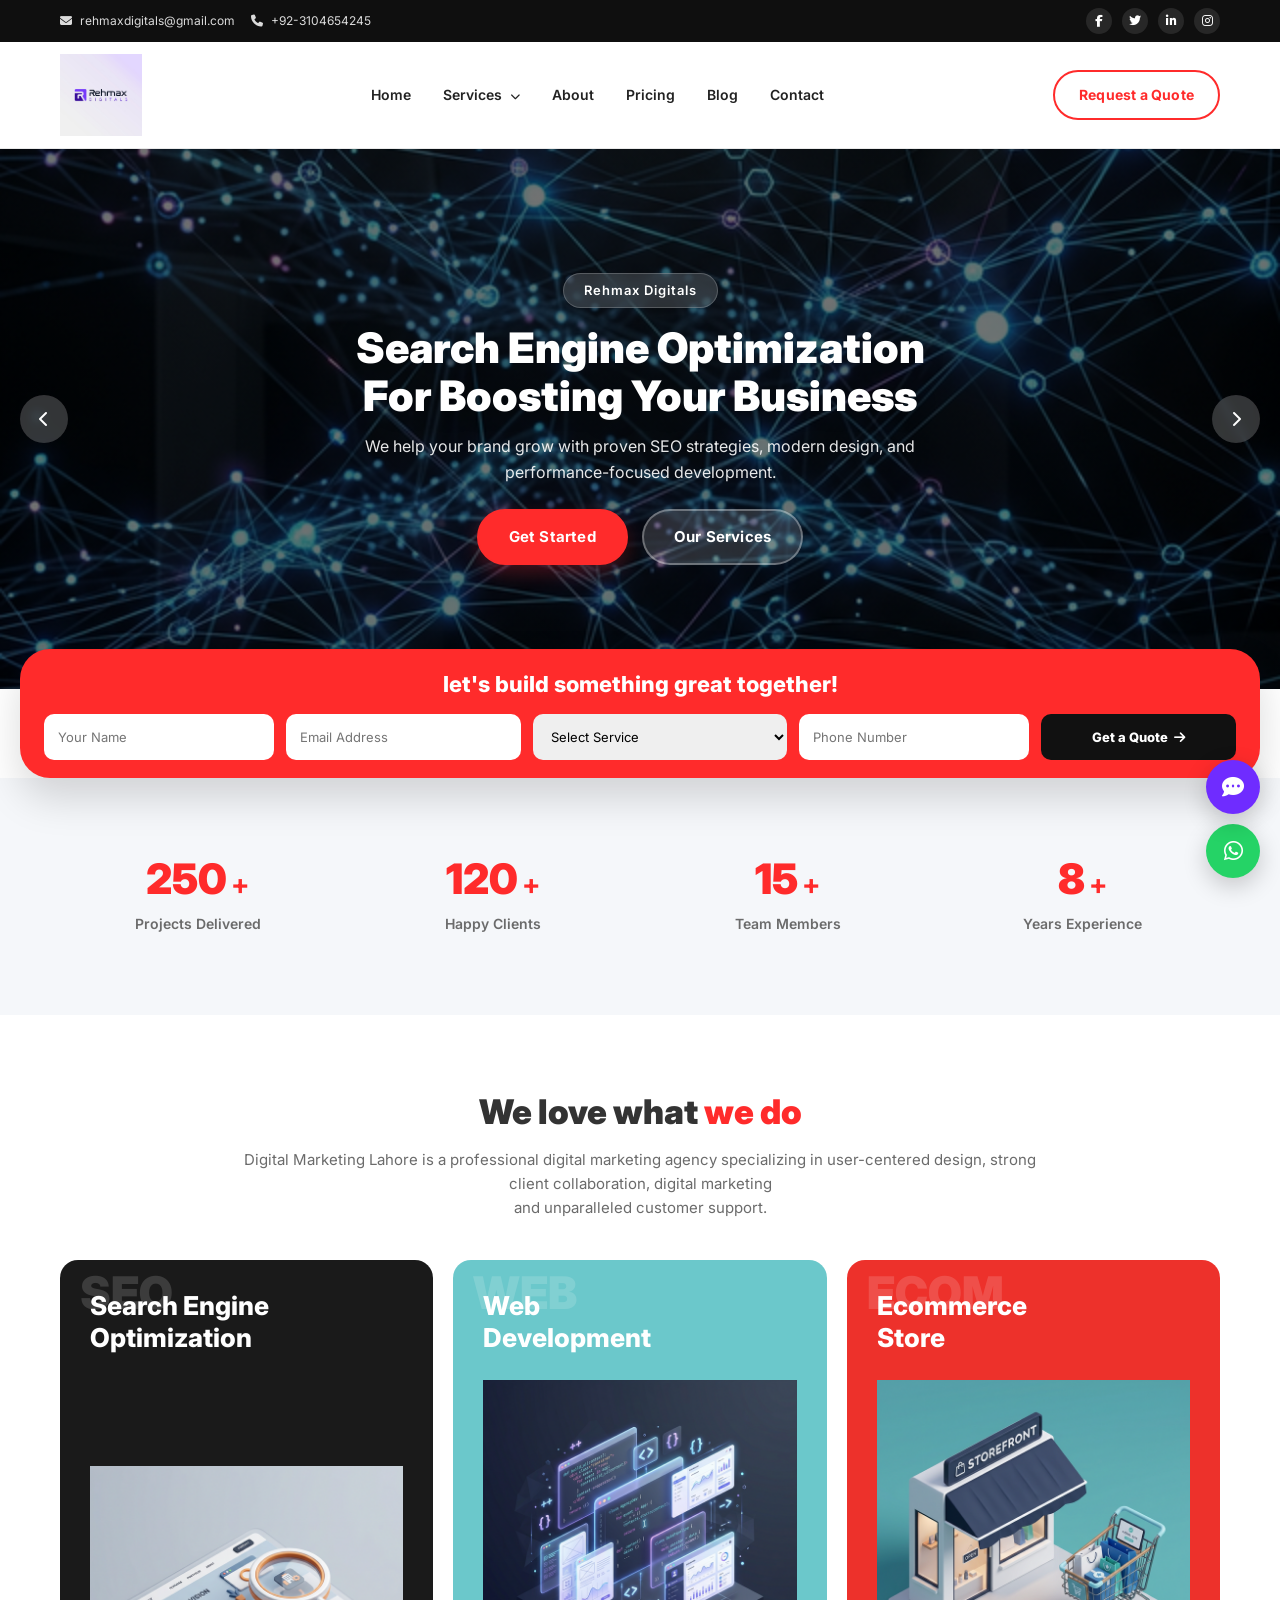
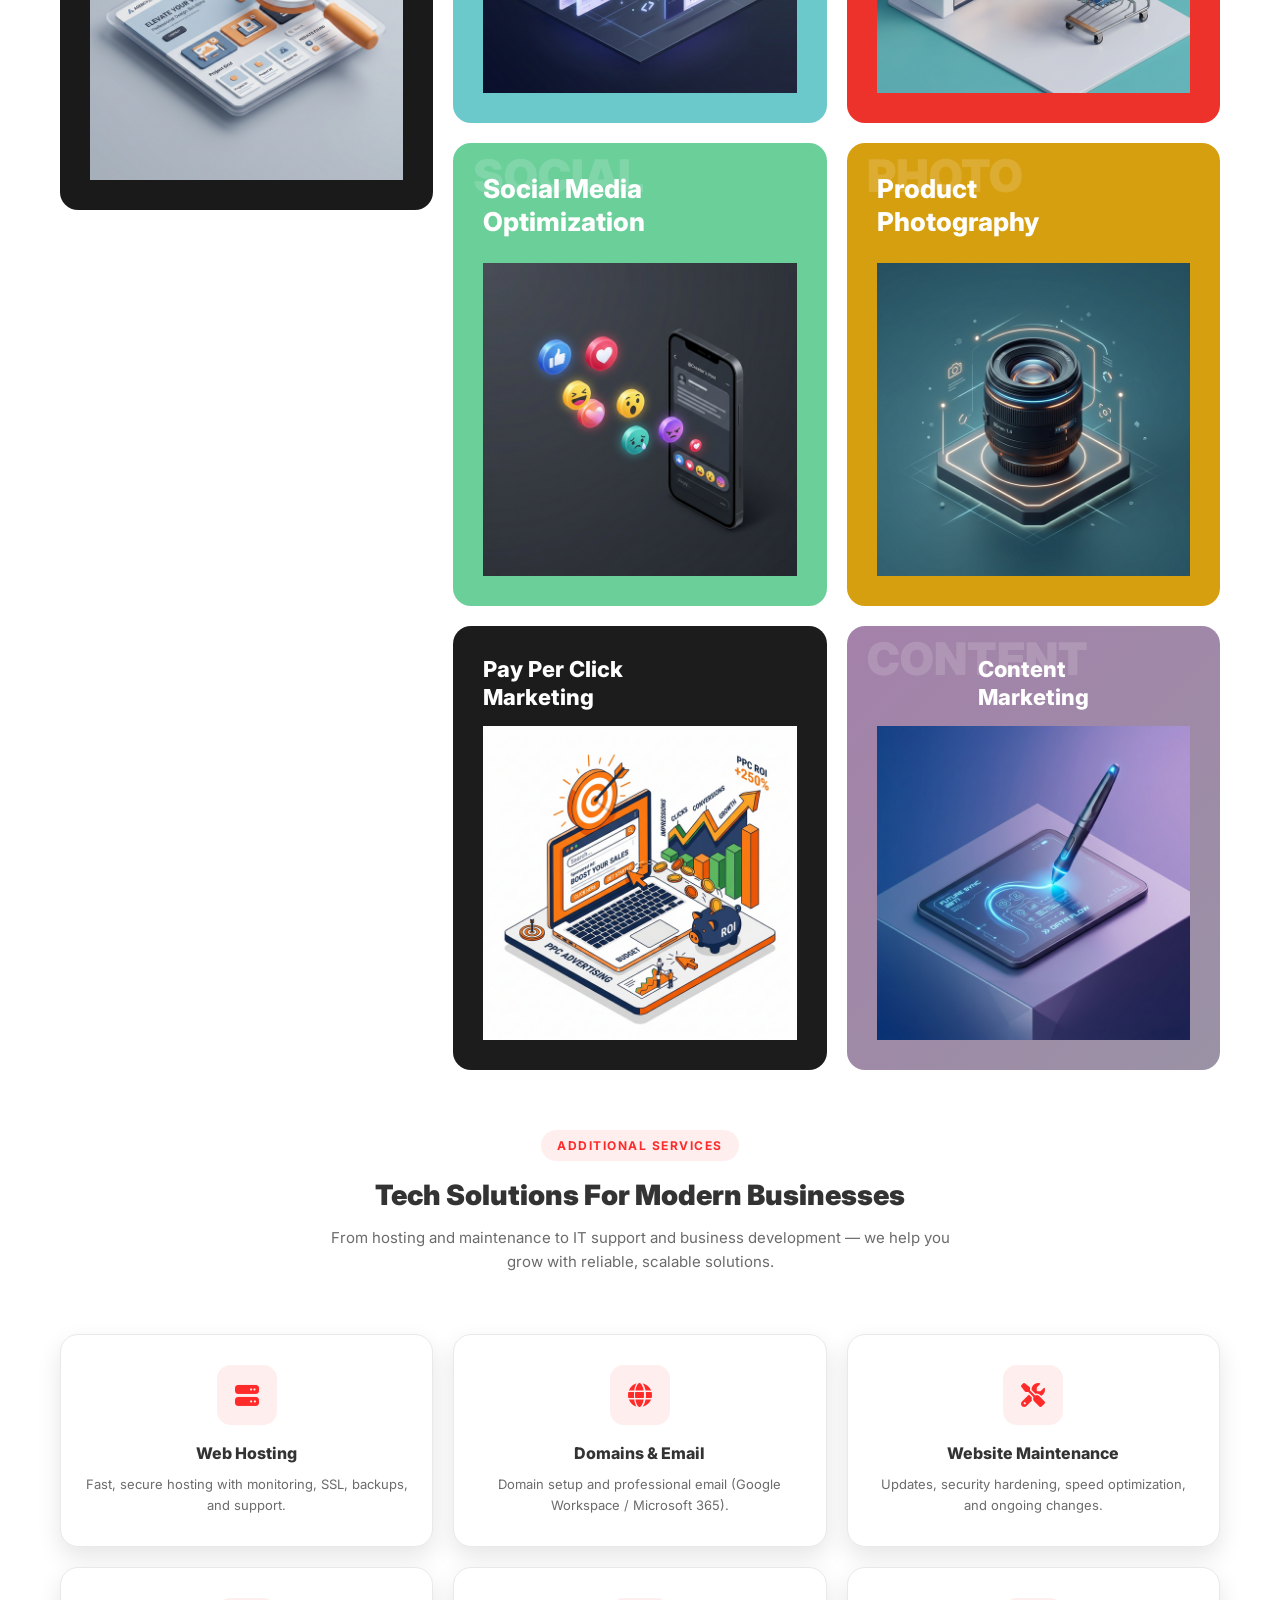
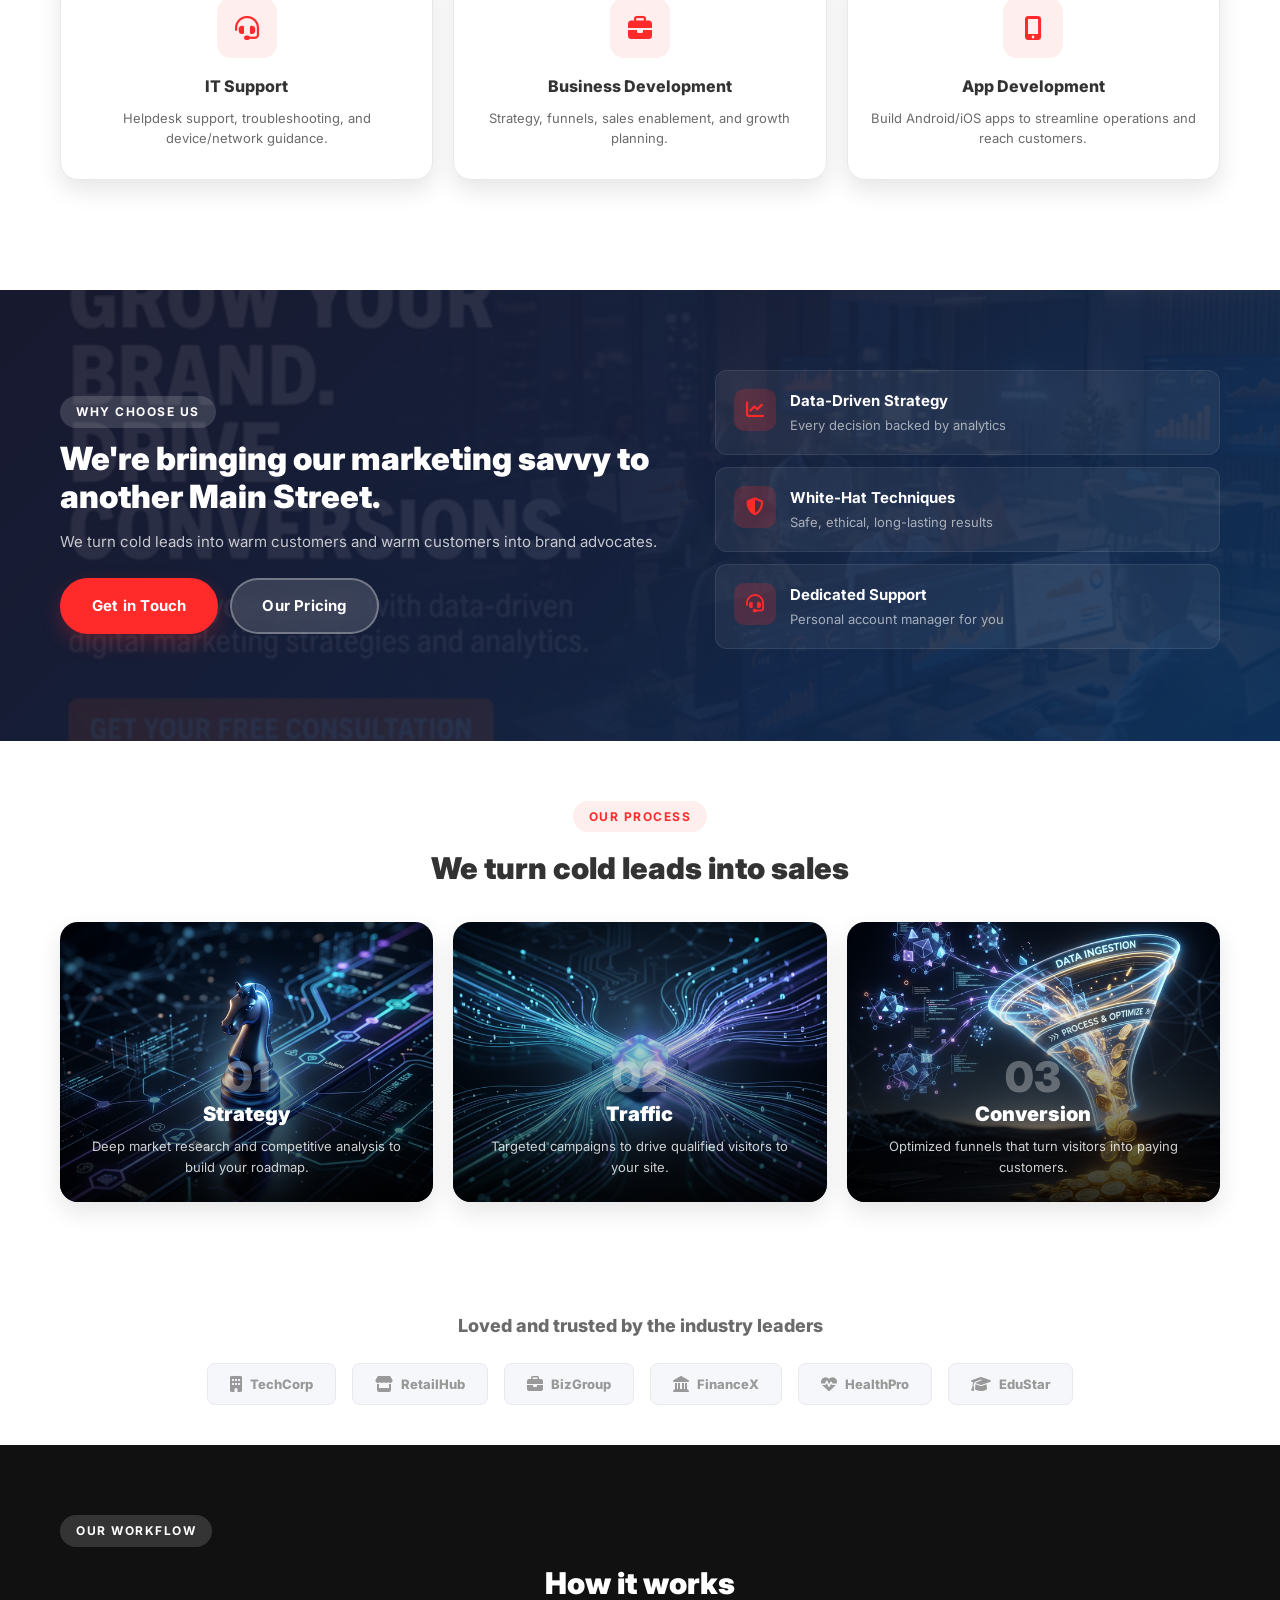
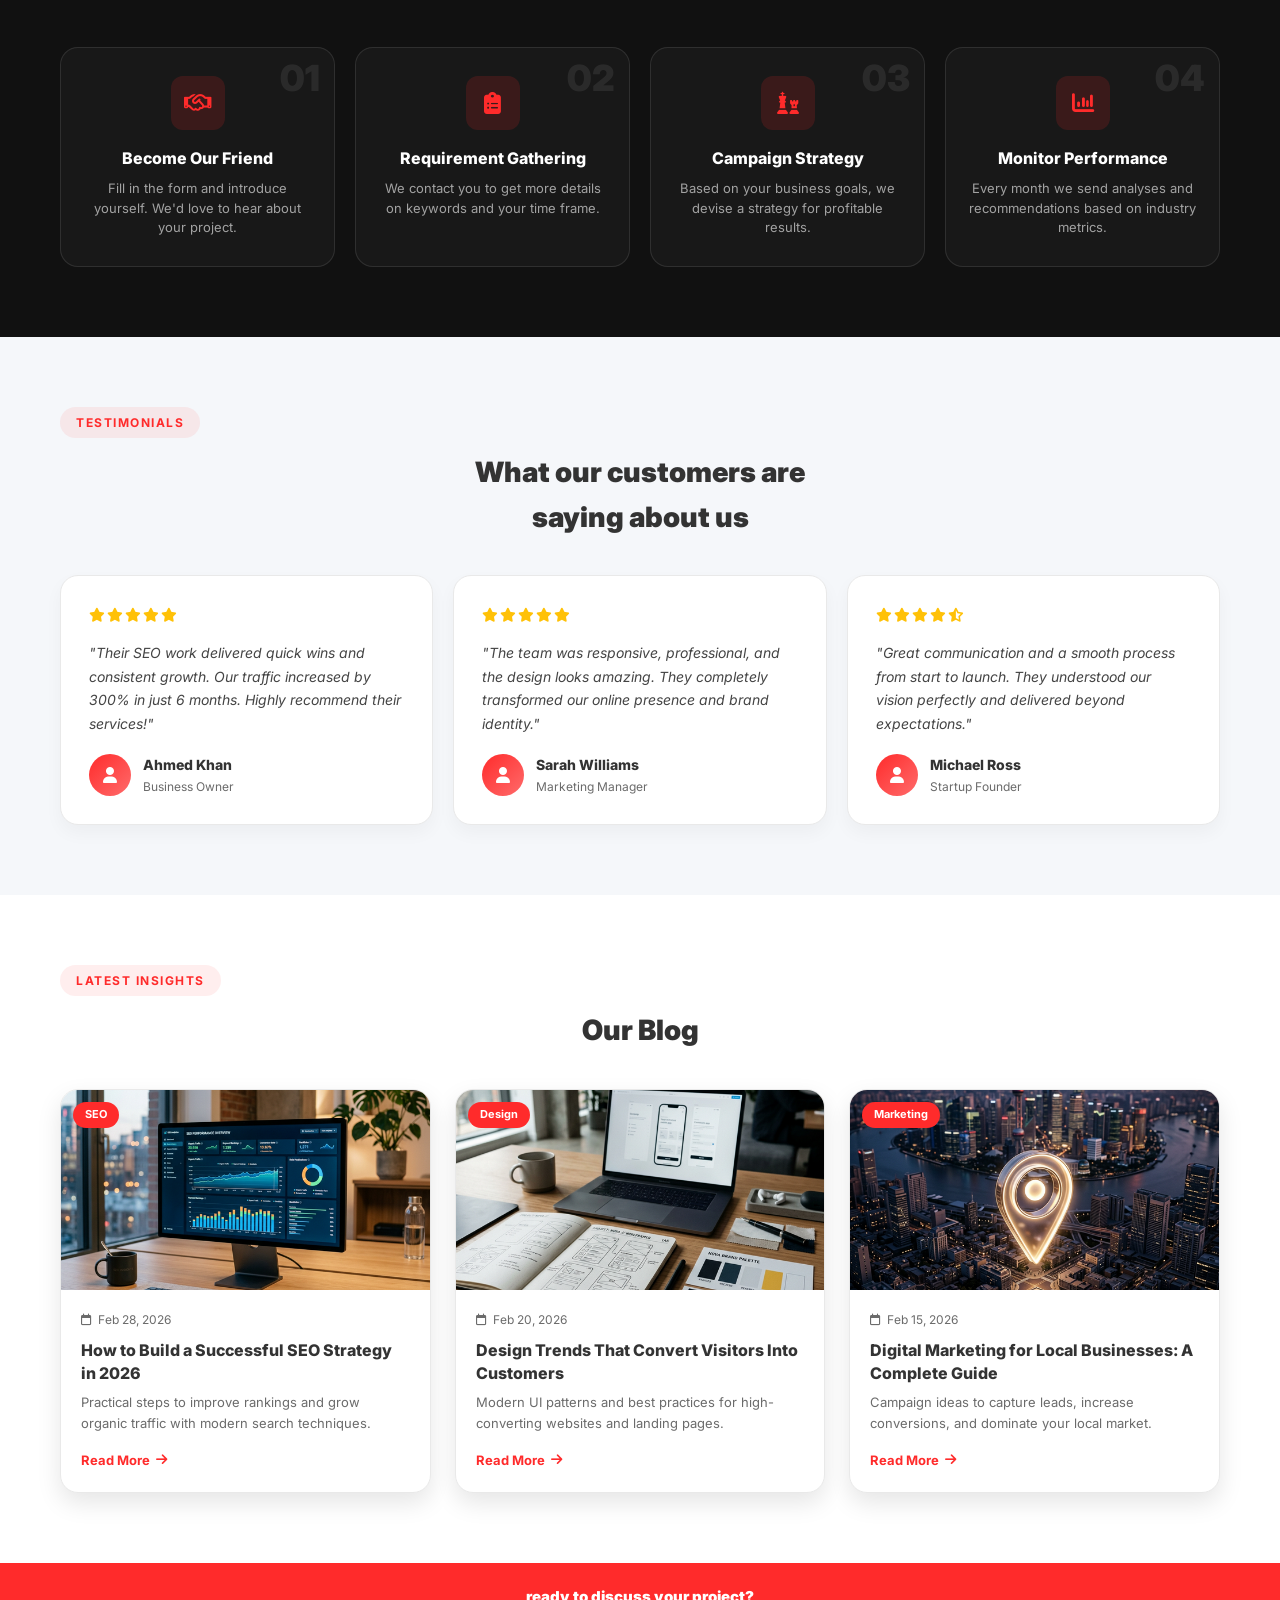
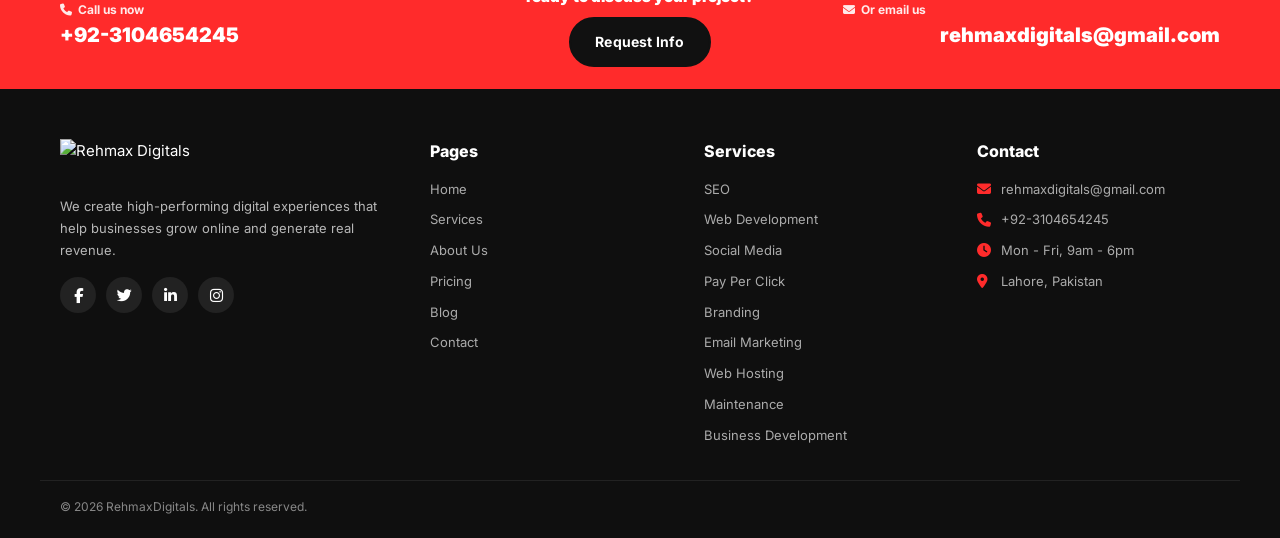
==== commit 0ae99362: "seo" ====
--- a/index.html
+++ b/index.html
@@ -7,7 +7,50 @@
     <title>Rehmax Digitals - Digital Marketing Agency</title>
     <meta name="description"
         content="Rehmax Digitals is a professional digital marketing agency providing SEO, SMM, web development, branding, and design services. Elevate your brand's online presence.">
+    <meta name="robots" content="index,follow,max-image-preview:large,max-snippet:-1,max-video-preview:-1">
+    <link rel="canonical" href="https://www.rehmaxdigitals.com/">
+
+    <meta property="og:type" content="website">
+    <meta property="og:site_name" content="Rehmax Digitals">
+    <meta property="og:title" content="Rehmax Digitals - Digital Marketing Agency">
+    <meta property="og:description" content="Rehmax Digitals is a professional digital marketing agency providing SEO, SMM, web development, branding, and design services.">
+    <meta property="og:url" content="https://www.rehmaxdigitals.com/">
+    <meta property="og:image" content="https://www.rehmaxdigitals.com/images/Rehmax%20Logo.jpg">
+
+    <meta name="twitter:card" content="summary_large_image">
+    <meta name="twitter:title" content="Rehmax Digitals - Digital Marketing Agency">
+    <meta name="twitter:description" content="Rehmax Digitals is a professional digital marketing agency providing SEO, SMM, web development, branding, and design services.">
+    <meta name="twitter:image" content="https://www.rehmaxdigitals.com/images/Rehmax%20Logo.jpg">
+
+    <script type="application/ld+json">
+        {
+            "@context": "https://schema.org",
+            "@graph": [
+                {
+                    "@type": "Organization",
+                    "name": "Rehmax Digitals",
+                    "url": "https://www.rehmaxdigitals.com/",
+                    "email": "rehmaxdigitals@gmail.com",
+                    "telephone": "+92-3104654245",
+                    "logo": "https://www.rehmaxdigitals.com/images/Rehmax%20Logo.jpg",
+                    "sameAs": []
+                },
+                {
+                    "@type": "WebSite",
+                    "name": "Rehmax Digitals",
+                    "url": "https://www.rehmaxdigitals.com/",
+                    "potentialAction": {
+                        "@type": "SearchAction",
+                        "target": "https://www.rehmaxdigitals.com/?q={search_term_string}",
+                        "query-input": "required name=search_term_string"
+                    }
+                }
+            ]
+        }
+    </script>
     <link rel="stylesheet" href="style.css">
+    <link rel="preconnect" href="https://fonts.googleapis.com">
+    <link rel="preconnect" href="https://fonts.gstatic.com" crossorigin>
     <link href="https://fonts.googleapis.com/css2?family=Inter:wght@300;400;500;600;700;800;900&display=swap"
         rel="stylesheet">
     <link rel="stylesheet" href="https://cdnjs.cloudflare.com/ajax/libs/font-awesome/6.5.0/css/all.min.css">
@@ -18,9 +61,9 @@
     <div class="topbar">
         <div class="container topbar__inner">
             <div class="topbar__left">
-                <a class="topbar__item" href="mailto:RehmaxDigitals@gmail.com">
+                <a class="topbar__item" href="mailto:rehmaxdigitals@gmail.com">
                     <i class="fa-solid fa-envelope"></i>
-                    <span>RehmaxDigitals@gmail.com</span>
+                    <span>rehmaxdigitals@gmail.com</span>
                 </a>
                 <a class="topbar__item" href="tel:+923104654245">
                     <i class="fa-solid fa-phone"></i>
@@ -611,7 +654,7 @@
             </div>
             <div class="final-cta__right">
                 <div class="final-cta__small"><i class="fa-solid fa-envelope"></i> Or email us</div>
-                <div class="final-cta__big">RehmaxDigitals@gmail.com</div>
+                <div class="final-cta__big">rehmaxdigitals@gmail.com</div>
             </div>
         </div>
     </section>
@@ -657,7 +700,7 @@
             </div>
             <div class="footer__col">
                 <div class="footer__title">Contact</div>
-                <div class="footer__contact-item"><i class="fa-solid fa-envelope"></i> RehmaxDigitals@gmail.com</div>
+                <div class="footer__contact-item"><i class="fa-solid fa-envelope"></i> rehmaxdigitals@gmail.com</div>
                 <div class="footer__contact-item"><i class="fa-solid fa-phone"></i> +92-3104654245</div>
                 <div class="footer__contact-item"><i class="fa-solid fa-clock"></i> Mon - Fri, 9am - 6pm</div>
                 <div class="footer__contact-item"><i class="fa-solid fa-location-dot"></i> Lahore, Pakistan</div>
